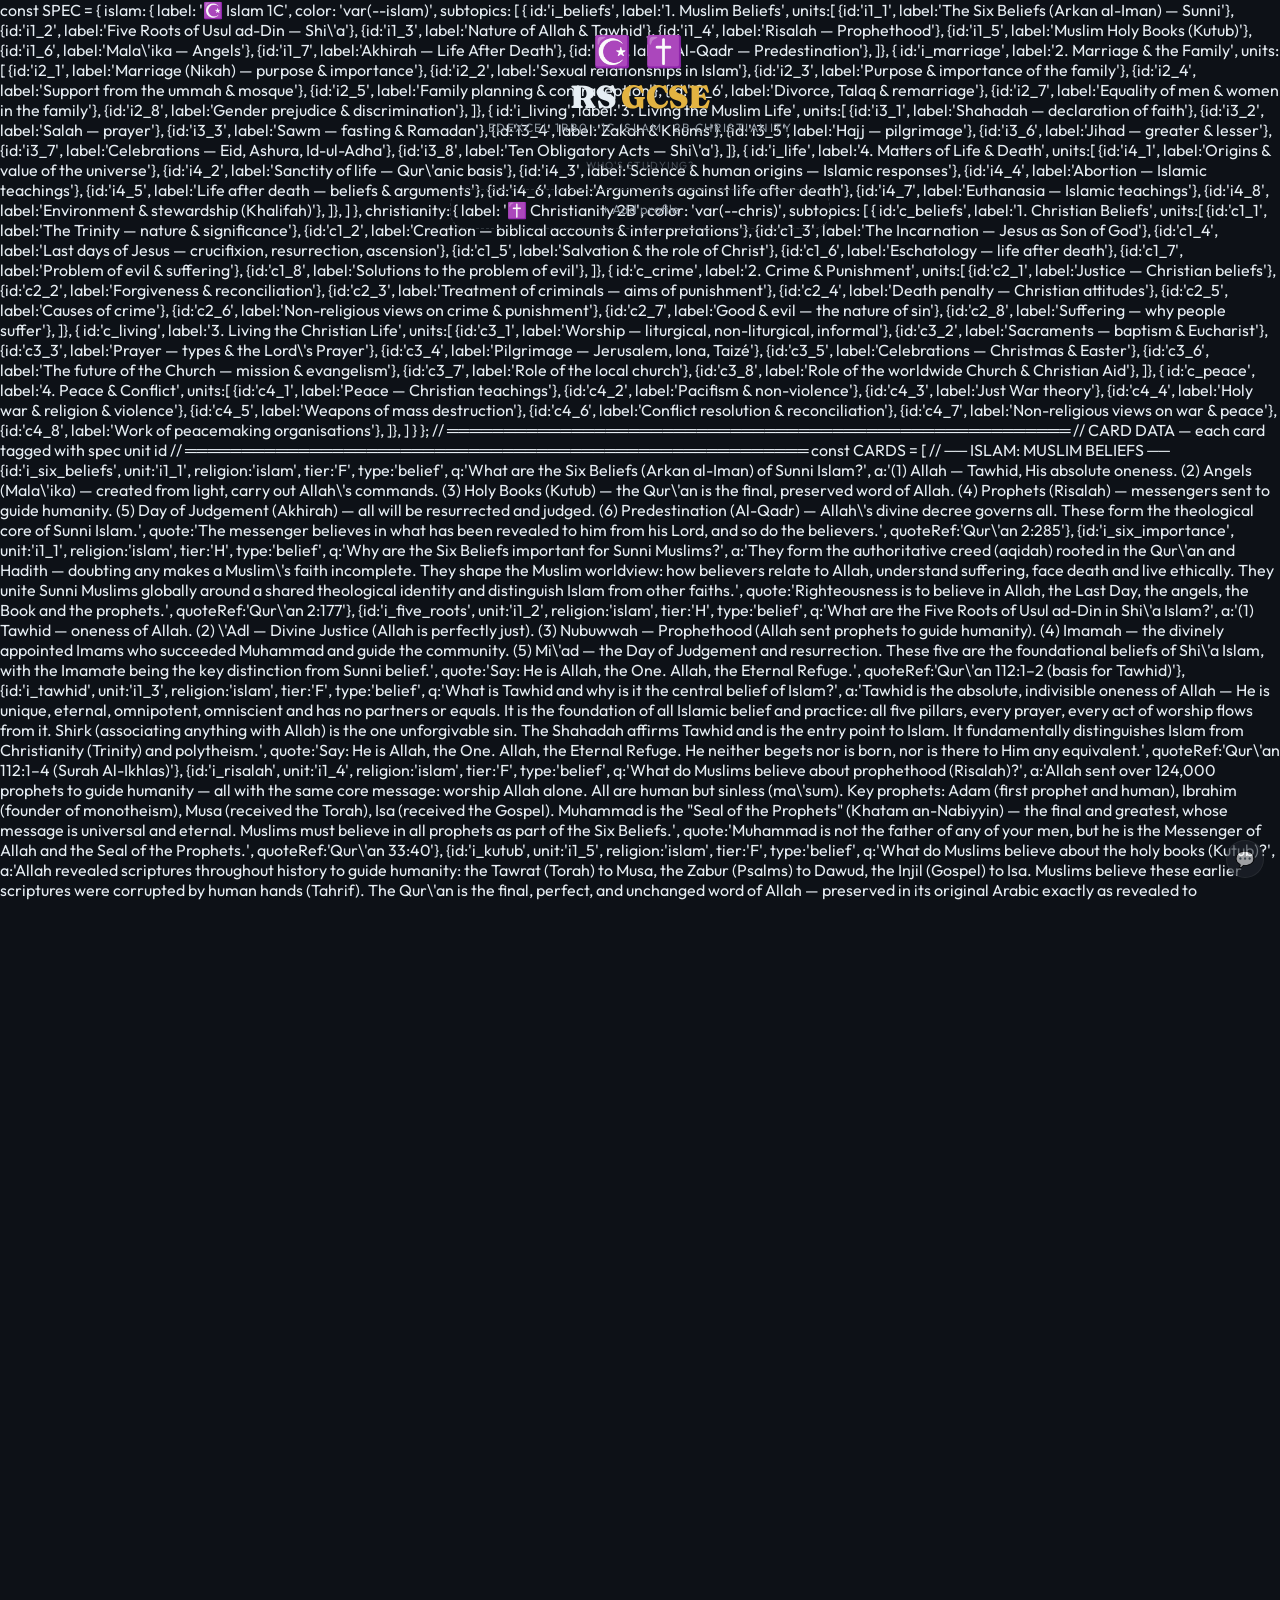
==== GCSE-RS.html @ 57a553bb "Add files via upload" ====
<!DOCTYPE html>
<html lang="en">
<head>
<meta charset="UTF-8">
<meta name="viewport" content="width=device-width, initial-scale=1.0, user-scalable=no">
<meta name="screen-orientation" content="portrait">
<meta name="apple-mobile-web-app-capable" content="yes">
<meta name="apple-mobile-web-app-status-bar-style" content="black-translucent">
<meta name="apple-mobile-web-app-title" content="RS GCSE">
<meta name="mobile-web-app-capable" content="yes">
<meta name="application-name" content="RS GCSE">
<meta name="theme-color" content="#0d1117">
<link rel="manifest" href="[data-uri]">
<link rel="apple-touch-icon" href="[data-uri]">
<link rel="icon" type="image/svg+xml" href="[data-uri]">
<title>RS GCSE Flashcards</title>
<link href="https://fonts.googleapis.com/css2?family=Fraunces:ital,wght@0,700;0,900;1,700&family=Outfit:wght@300;400;500;600&display=swap" rel="stylesheet">
<style>
:root{
  --bg:#0d1117;--surface:#161b22;--surface2:#21262d;--surface3:#30363d;
  --accent:#58a6ff;--gold:#e3b341;--green:#3fb950;--red:#f85149;--purple:#bc8cff;
  --islam:#4ecb71;--chris:#79b8ff;
  --text:#e6edf3;--text2:#8b949e;--text3:#484f58;
  --border:rgba(240,246,252,0.1);--r:16px;--rsm:10px;
}
*{box-sizing:border-box;margin:0;padding:0;-webkit-tap-highlight-color:transparent}
html,body{height:100%;background:var(--bg);color:var(--text);font-family:'Outfit',sans-serif;overflow:hidden;-webkit-font-smoothing:antialiased}
@media screen and (orientation:landscape) and (max-height:500px){
  body::before{content:'Please rotate your phone to portrait';position:fixed;inset:0;background:var(--bg);color:var(--text);display:flex;align-items:center;justify-content:center;font-size:1rem;font-family:'Outfit',sans-serif;z-index:99999;text-align:center;padding:20px;}
  body::before{display:flex;}
  .screen{display:none!important;}
}
/* Scrollbars — wider on desktop for mouse usability, thin on touch */
*::-webkit-scrollbar{width:6px;height:6px}
*::-webkit-scrollbar-track{background:transparent}
*::-webkit-scrollbar-thumb{background:var(--surface3);border-radius:6px}
*::-webkit-scrollbar-thumb:hover{background:var(--text2)}
@media (pointer:coarse){
  *::-webkit-scrollbar{width:3px;height:3px}
  *::-webkit-scrollbar-thumb{background:var(--surface3)}
}

.screen{position:fixed;inset:0;display:flex;flex-direction:column;overflow:hidden}
.screen.hidden{display:none}
.screen.entering{animation:screenIn .2s ease both}
@keyframes screenIn{from{opacity:0;transform:translateY(10px)}to{opacity:1;transform:none}}
.top-bar{padding:13px 18px 11px;display:flex;align-items:center;justify-content:space-between;border-bottom:1px solid var(--border);flex-shrink:0;background:var(--surface);position:relative;z-index:10;}
.back-btn{background:none;border:none;color:var(--text2);cursor:pointer;font-size:1.3rem;padding:10px 14px 10px 4px;line-height:1;position:relative;z-index:10;-webkit-tap-highlight-color:rgba(88,166,255,0.2);touch-action:manipulation;}
.bar-title{font-family:'Fraunces',serif;font-size:1rem;font-weight:700}

/* PROFILE */
#profileScreen{align-items:center;justify-content:flex-start;padding:32px 20px 32px;overflow-y:auto;touch-action:pan-y;-webkit-overflow-scrolling:touch;overscroll-behavior:contain;outline:none}
.logo{text-align:center;margin-bottom:24px;animation:fadeUp .5s ease both}
.logo .icons{font-size:1.9rem;display:block;letter-spacing:4px;margin-bottom:7px}
.logo h1{font-family:'Fraunces',serif;font-size:2rem;font-weight:900;letter-spacing:-.02em}
.logo h1 span{color:var(--gold)}
.logo p{color:var(--text2);font-size:.75rem;margin-top:4px;letter-spacing:.12em;text-transform:uppercase}
.p-label{font-size:.65rem;text-transform:uppercase;letter-spacing:.1em;color:var(--text3);margin-bottom:8px;width:100%;max-width:380px;text-align:center}
.profiles-grid{display:grid;grid-template-columns:repeat(2,1fr);gap:8px;width:100%;max-width:380px;margin-bottom:9px}
.profile-btn{background:var(--surface);border:1.5px solid var(--border);border-radius:var(--r);padding:14px 12px;cursor:pointer;transition:all .18s;display:flex;flex-direction:column;align-items:center;gap:6px;position:relative;animation:fadeUp .5s ease both}
.profile-btn:hover{border-color:var(--accent);background:var(--surface2);transform:translateY(-2px)}
.p-avatar{width:40px;height:40px;border-radius:50%;display:flex;align-items:center;justify-content:center;font-family:'Fraunces',serif;font-size:1.1rem;font-weight:700}
.p-name{font-size:.85rem;font-weight:600}
.p-stats{font-size:.65rem;color:var(--text2);text-align:center;line-height:1.3}
.p-del{position:absolute;top:6px;right:6px;background:none;border:none;color:var(--text3);cursor:pointer;font-size:.8rem;opacity:0;transition:opacity .15s}
.profile-btn:hover .p-del{opacity:1}
.add-btn{width:100%;max-width:380px;background:transparent;border:1.5px dashed var(--surface3);border-radius:var(--r);padding:11px;color:var(--text2);font-family:'Outfit',sans-serif;font-size:.82rem;cursor:pointer;transition:all .18s}
.add-btn:hover{border-color:var(--accent);color:var(--accent)}
.add-form{display:none;width:100%;max-width:380px;background:var(--surface);border-radius:var(--r);padding:15px;margin-top:7px;border:1.5px solid var(--border)}
.add-form.show{display:block;animation:fadeUp .3s ease both}
.add-form input{width:100%;background:var(--surface2);border:1.5px solid var(--border);border-radius:var(--rsm);padding:9px 12px;color:var(--text);font-family:'Outfit',sans-serif;font-size:.92rem;outline:none;margin-bottom:10px}
.add-form input:focus{border-color:var(--accent)}
.add-form input::placeholder{color:var(--text3)}
.c-label{font-size:.65rem;color:var(--text2);margin-bottom:6px;display:block}
.colors{display:flex;gap:6px;flex-wrap:wrap;margin-bottom:12px}
.cdot{width:24px;height:24px;border-radius:50%;cursor:pointer;border:2.5px solid transparent;transition:all .15s}
.cdot.sel{border-color:white;transform:scale(1.15)}
.fbtns{display:flex;gap:7px}
.btn{padding:9px 16px;border-radius:var(--rsm);font-family:'Outfit',sans-serif;font-size:.83rem;font-weight:600;cursor:pointer;border:none;transition:all .18s}
.btn-p{background:var(--accent);color:#000;flex:1}
.btn-g{background:transparent;color:var(--text2);border:1.5px solid var(--border)}
.btn-g:hover{border-color:var(--text2);color:var(--text)}

/* MENU */
#menuScreen{background:var(--bg)}
.menu-body{padding:13px;flex:1;min-height:0;overflow-y:auto;max-width:480px;margin:0 auto;width:100%;padding-bottom:24px;display:flex;flex-direction:column;gap:10px;touch-action:pan-y;-webkit-overflow-scrolling:touch;overscroll-behavior:contain;outline:none}
.stats-row{display:grid;grid-template-columns:repeat(3,1fr);gap:5px}
.stat-card{background:var(--surface);border-radius:var(--rsm);padding:8px 4px;text-align:center;border:1px solid var(--border)}
.sv{font-family:'Fraunces',serif;font-size:1.15rem;font-weight:700;line-height:1}
.sl{font-size:.54rem;color:var(--text2);text-transform:uppercase;letter-spacing:.06em;margin-top:2px}
.sec-label{font-size:.65rem;text-transform:uppercase;letter-spacing:.12em;color:var(--text3);padding-left:2px}

/* TOPIC FILTER PANEL */
.filter-panel{background:var(--surface);border-radius:var(--r);border:1px solid var(--border)}
.filter-toggle{display:flex;align-items:center;justify-content:space-between;padding:12px 15px;cursor:pointer;transition:background .15s;user-select:none}
.filter-toggle:hover{background:var(--surface2)}
.filter-toggle-left{display:flex;align-items:center;gap:9px;font-size:.88rem;font-weight:600;min-width:0;flex:1}
.filter-toggle-icon{font-size:1rem}
.filter-active-badge{font-size:.62rem;background:var(--accent);color:#000;border-radius:20px;padding:2px 7px;font-weight:700;flex-shrink:0;white-space:nowrap}
.filter-chev{color:var(--text3);font-size:.8rem;transition:transform .2s;flex-shrink:0;margin-left:8px}
.filter-chev.open{transform:rotate(90deg)}
.filter-body{max-height:0;overflow:hidden;transition:max-height .3s ease,padding .3s ease;padding:0 15px;border-top:1px solid var(--border)}
.filter-body.open{max-height:1200px;padding:0 15px 14px}
.filter-section{margin-top:13px;min-width:0}
.filter-sec-label{font-size:.62rem;text-transform:uppercase;letter-spacing:.1em;color:var(--text3);margin-bottom:8px;font-weight:600}
.chips{display:flex;gap:6px;flex-wrap:wrap;align-items:flex-start}
.chip{padding:5px 11px;border-radius:20px;font-size:.72rem;font-weight:500;cursor:pointer;border:1.5px solid var(--border);background:transparent;color:var(--text2);transition:all .15s;font-family:'Outfit',sans-serif;white-space:normal;line-height:1.35;text-align:left}
.chip:hover{border-color:var(--text2);color:var(--text)}
.chip.on{border-color:var(--gold);color:var(--gold);background:rgba(227,179,65,.1)}
.chip.on.islam{border-color:var(--islam);color:var(--islam);background:rgba(78,203,113,.1)}
.chip.on.chris{border-color:var(--chris);color:var(--chris);background:rgba(121,184,255,.1)}
.filter-clear{font-size:.7rem;color:var(--text3);cursor:pointer;text-decoration:underline;margin-top:12px;display:inline-block;padding:4px 0;touch-action:manipulation}
.filter-clear:hover{color:var(--text2)}

/* FEEDBACK */
.fb-tag{background:var(--surface2);border:1.5px solid var(--border);border-radius:20px;padding:5px 12px;font-size:.75rem;color:var(--text2);cursor:pointer;font-family:'Outfit',sans-serif;transition:all .15s}
.fb-tag.selected{border-color:var(--accent);color:var(--accent);background:rgba(88,166,255,.1)}

/* TUTOR CHAT */
.tutor-msg{max-width:88%;display:flex;flex-direction:column;gap:3px}
.tutor-msg.user{align-self:flex-end;align-items:flex-end}
.tutor-msg.ai{align-self:flex-start;align-items:flex-start}
.tutor-bubble{padding:10px 14px;border-radius:18px;font-size:.83rem;line-height:1.55;word-break:break-word}
.tutor-msg.user .tutor-bubble{background:var(--accent);color:#000;border-bottom-right-radius:5px}
.tutor-msg.ai .tutor-bubble{background:var(--surface2);color:var(--text);border-bottom-left-radius:5px;border:1px solid var(--border)}
.tutor-bubble strong{font-weight:700}
.tutor-bubble em{font-style:italic;color:var(--gold)}
.tutor-time{font-size:.6rem;color:var(--text3);padding:0 4px}
.tutor-typing{display:flex;gap:4px;align-items:center;padding:12px 14px}
.tutor-typing span{width:7px;height:7px;background:var(--text3);border-radius:50%;animation:tutorDot 1.2s infinite}
.tutor-typing span:nth-child(2){animation-delay:.2s}
.tutor-typing span:nth-child(3){animation-delay:.4s}
@keyframes tutorDot{0%,80%,100%{transform:scale(.8);opacity:.4}40%{transform:scale(1);opacity:1}}
.tutor-suggestion{background:var(--surface2);border:1px solid var(--border);border-radius:14px;padding:5px 11px;font-size:.72rem;color:var(--text2);cursor:pointer;white-space:nowrap;transition:all .15s;font-family:'Outfit',sans-serif;touch-action:manipulation}
.tutor-suggestion:hover{border-color:var(--accent);color:var(--accent)}

/* SEARCH */
.search-bar-wrap{padding:10px 15px 6px;flex-shrink:0;background:var(--bg)}
.search-input-row{display:flex;align-items:center;gap:9px;background:var(--surface);border:1.5px solid var(--border);border-radius:30px;padding:9px 15px;transition:border-color .2s}
.search-input-row:focus-within{border-color:var(--accent)}
.search-input-row .search-icon{color:var(--text3);font-size:1rem;flex-shrink:0}
.search-input-row input{background:none;border:none;outline:none;color:var(--text);font-family:'Outfit',sans-serif;font-size:.93rem;flex:1;min-width:0}
.search-input-row input::placeholder{color:var(--text3)}
.search-clear-btn{background:none;border:none;color:var(--text3);cursor:pointer;font-size:.95rem;padding:0 2px;line-height:1;display:none}
.search-results-body{flex:1;min-height:0;overflow-y:auto;padding:8px 15px 32px;touch-action:pan-y;-webkit-overflow-scrolling:touch;overscroll-behavior:contain;outline:none}
.search-result-card{background:var(--surface);border:1px solid var(--border);border-radius:var(--r);padding:13px 15px;margin-bottom:9px;cursor:pointer;transition:all .15s;position:relative}
.search-result-card:hover{border-color:var(--accent);background:var(--surface2)}
.search-result-card .src-q{font-size:.85rem;font-weight:600;line-height:1.4;margin-bottom:6px}
.search-result-card .src-a{font-size:.75rem;color:var(--text2);line-height:1.45;display:-webkit-box;-webkit-line-clamp:2;-webkit-box-orient:vertical;overflow:hidden}
.search-result-card .src-tags{display:flex;gap:5px;margin-top:8px;flex-wrap:wrap}
.src-tag{font-size:.6rem;font-weight:600;padding:2px 7px;border-radius:10px;background:var(--surface2);color:var(--text3);text-transform:uppercase;letter-spacing:.05em}
.src-tag.islam{background:rgba(78,203,113,.12);color:var(--islam)}
.src-tag.chris{background:rgba(121,184,255,.12);color:var(--chris)}
.search-empty{text-align:center;padding:48px 20px;color:var(--text3)}
.search-empty .se-icon{font-size:2rem;display:block;margin-bottom:10px}
.search-empty p{font-size:.85rem;line-height:1.5}
mark{background:rgba(227,179,65,.25);color:var(--gold);border-radius:3px;padding:0 2px}

/* MODE CARDS */
.mode-card{background:var(--surface);border-radius:var(--r);padding:13px 15px;cursor:pointer;border:1.5px solid transparent;transition:all .18s;display:flex;align-items:center;gap:12px}
.mode-card:hover{border-color:var(--accent);background:var(--surface2);transform:translateY(-1px)}
.m-icon{width:40px;height:40px;border-radius:10px;display:flex;align-items:center;justify-content:center;font-size:1.2rem;flex-shrink:0}
.m-info{flex:1}
.m-title{font-weight:600;font-size:.9rem}
.m-desc{font-size:.72rem;color:var(--text2);margin-top:2px;line-height:1.35}
.m-count{font-size:.68rem;font-weight:600;padding:3px 7px;border-radius:20px;background:var(--surface2);color:var(--text2);flex-shrink:0}

/* TOPICS SCREEN */
#topicsScreen{background:var(--bg)}
.topics-body{flex:1;min-height:0;overflow-y:auto;padding:13px 15px 32px;max-width:480px;margin:0 auto;width:100%;touch-action:pan-y;-webkit-overflow-scrolling:touch;overscroll-behavior:contain;outline:none}
.religion-block{margin-bottom:18px}
.rel-header{display:flex;align-items:center;gap:10px;margin-bottom:9px;padding:9px 13px;border-radius:var(--rsm);border:1px solid var(--border)}
.rel-title{font-family:'Fraunces',serif;font-size:.95rem;font-weight:700;flex:1}
.rel-pct{font-family:'Fraunces',serif;font-size:1.2rem;font-weight:700}
.subtopic-block{margin-bottom:13px}
.subtopic-header{font-size:.65rem;text-transform:uppercase;letter-spacing:.1em;font-weight:700;margin-bottom:6px;padding:0 2px;display:flex;justify-content:space-between;align-items:center}
.unit-row{display:flex;align-items:center;gap:9px;padding:8px 11px;background:var(--surface);border:1px solid var(--border);border-radius:var(--rsm);margin-bottom:4px;cursor:pointer;transition:all .15s}
.unit-row:hover{background:var(--surface2);border-color:var(--accent)}
.unit-row.no-cards{opacity:.5;cursor:default}
.unit-row.no-cards:hover{background:var(--surface);border-color:var(--border)}
.unit-bar-wrap{flex:1;min-width:0}
.unit-name{font-size:.77rem;color:var(--text);margin-bottom:3px;white-space:nowrap;overflow:hidden;text-overflow:ellipsis}
.unit-bar{height:4px;background:var(--surface3);border-radius:4px;overflow:hidden}
.unit-bar-fill{height:100%;border-radius:4px;transition:width .4s ease}
.unit-stats{font-size:.62rem;color:var(--text3);white-space:nowrap;flex-shrink:0;text-align:right}
.unit-badge{width:26px;height:26px;border-radius:50%;display:flex;align-items:center;justify-content:center;font-size:.62rem;font-weight:700;flex-shrink:0}
/* Confidence badge — tappable emoji on right of unit row */
.conf-badge{font-size:1.2rem;flex-shrink:0;cursor:pointer;padding:4px;border-radius:8px;transition:transform .15s;line-height:1;-webkit-tap-highlight-color:rgba(88,166,255,.2);touch-action:manipulation}
.conf-badge:hover{transform:scale(1.2)}
.conf-badge:active{transform:scale(.9)}
/* Focus nudge on menu */
.focus-nudge{background:rgba(248,81,73,.08);border:1px solid rgba(248,81,73,.25);border-radius:var(--rsm);padding:10px 14px;display:flex;align-items:center;gap:10px;cursor:pointer;transition:all .15s}
.focus-nudge:hover{background:rgba(248,81,73,.14)}
.focus-nudge-text{flex:1;font-size:.8rem;color:var(--text2);line-height:1.4}
.focus-nudge-text strong{color:var(--text);display:block;margin-bottom:2px}
.badge-done{background:rgba(63,185,80,.15);color:var(--green)}
.badge-mid{background:rgba(227,179,65,.15);color:var(--gold)}
.badge-low{background:rgba(248,81,73,.1);color:var(--red)}
.badge-none{background:var(--surface2);color:var(--text3)}

/* STUDY SCREEN — key fix: card is NOT fixed height, scrolls naturally */
#studyScreen{background:var(--bg)}
.study-top{padding:11px 16px 8px;display:flex;align-items:center;justify-content:space-between;flex-shrink:0;position:relative;z-index:10;background:var(--bg);}
.mode-badge{font-size:.65rem;text-transform:uppercase;letter-spacing:.1em;color:var(--text2);background:var(--surface);padding:3px 9px;border-radius:20px;border:1px solid var(--border)}
.q-info{font-size:.73rem;color:var(--text2)}
.prog-wrap{padding:0 16px 6px;flex-shrink:0;position:relative;z-index:10;background:var(--bg);}
.prog-bar{height:6px;background:var(--surface2);border-radius:6px;overflow:hidden;display:flex}
.pf{height:100%;background:var(--green);transition:width .4s ease}
.pfw{height:100%;background:var(--red);transition:width .4s ease}
.prog-text{font-size:.75rem;color:var(--text2);margin-top:4px;text-align:center}

/* Card area: scrollable, card grows to fit content */
.card-scroll-area{flex:1;min-height:0;overflow-y:auto;padding:12px 16px 0;-webkit-overflow-scrolling:touch;;touch-action:pan-y;overscroll-behavior:contain;outline:none}
.card-outer{max-width:440px;margin:0 auto;}
/* 
  Grid-stack flip: both faces occupy the same grid cell (row 1 / col 1).
  The wrapper grows to fit whichever face is taller.
  No JS height measurement needed — border always wraps the content.
*/
.card-flip-wrap{
  display:grid;
  cursor:pointer;
  /* perspective applied here so 3d still works */
  perspective:1000px;
}
.card-face{
  grid-area:1/1;
  backface-visibility:hidden;
  -webkit-backface-visibility:hidden;
  border-radius:var(--r);
  padding:18px 17px;
  border:1.5px solid var(--border);
  display:flex;
  flex-direction:column;
  gap:8px;
  transition:transform .5s cubic-bezier(.4,0,.2,1), visibility 0s .25s;
}
.card-front{
  background:var(--surface);
  transform:rotateY(0deg);
  visibility:visible;
  transition:transform .5s cubic-bezier(.4,0,.2,1), visibility 0s 0s;
}
.card-back{
  background:var(--surface2);
  transform:rotateY(-180deg);
  visibility:hidden;
  transition:transform .5s cubic-bezier(.4,0,.2,1), visibility 0s .5s;
}
/* Flipped state */
.card-flip-wrap.flipped .card-front{
  transform:rotateY(180deg);
  visibility:hidden;
  transition:transform .5s cubic-bezier(.4,0,.2,1), visibility 0s .5s;
}
.card-flip-wrap.flipped .card-back{
  transform:rotateY(0deg);
  visibility:visible;
  transition:transform .5s cubic-bezier(.4,0,.2,1), visibility 0s 0s;
}
.c-rel{font-size:.6rem;text-transform:uppercase;letter-spacing:.12em;font-weight:600;}
.c-meta{font-size:.65rem;color:var(--text3);}
.c-q{font-family:'Fraunces',serif;font-size:1.08rem;font-weight:700;line-height:1.38;}
.c-hint{font-size:.65rem;color:var(--text3);text-align:center;margin-top:4px;}
.c-ans-label{font-size:.58rem;text-transform:uppercase;letter-spacing:.1em;color:var(--text3);margin-bottom:2px;flex-shrink:0;}
.c-ans{font-size:.83rem;line-height:1.6;}
.c-ans p{margin:0;}
.c-ans ol,.c-ans ul{padding-left:1.3em;margin:4px 0 2px;}
.c-ans li{margin-bottom:6px;line-height:1.55;}
.c-ans li:last-child{margin-bottom:0;}
.c-ans strong{color:var(--text);font-weight:600;}
.c-ans-label{font-size:.58rem;text-transform:uppercase;letter-spacing:.1em;color:var(--text3);margin-bottom:6px;flex-shrink:0;}
.c-quote{margin-top:11px;padding:9px 12px;background:rgba(227,179,65,.07);border-left:3px solid var(--gold);border-radius:0 7px 7px 0;flex-shrink:0;}
.c-quote-t{font-size:.77rem;color:var(--gold);font-style:italic;line-height:1.5;}
.c-quote-r{font-size:.63rem;color:var(--text3);margin-top:3px;}

.ans-area{padding:9px 16px 16px;flex-shrink:0;max-width:440px;width:100%;margin:0 auto;position:relative;z-index:10;background:var(--bg);}
.ans-btns{display:grid;grid-template-columns:1fr 1fr;gap:8px;margin-top:8px;}
.ans-btn{padding:12px;border-radius:var(--rsm);font-family:'Outfit',sans-serif;font-size:.86rem;font-weight:600;cursor:pointer;border:1.5px solid;transition:all .15s;}
.ans-wrong{border-color:rgba(248,81,73,.4);background:rgba(248,81,73,.08);color:var(--red);}
.ans-right{border-color:rgba(63,185,80,.4);background:rgba(63,185,80,.08);color:var(--green);}
.reveal-btn{width:100%;padding:12px;border-radius:var(--rsm);font-family:'Outfit',sans-serif;font-size:.9rem;font-weight:600;cursor:pointer;border:1.5px solid var(--border);background:var(--surface);color:var(--text);transition:all .15s;}
.reveal-btn:hover{border-color:var(--accent);background:var(--surface2);}

/* RESULTS */
#resultsScreen{background:var(--bg);align-items:center;justify-content:center;padding:24px 20px;}
.res-inner{width:100%;max-width:400px;text-align:center;display:flex;flex-direction:column;align-items:center;gap:13px;}
.res-score{font-family:'Fraunces',serif;font-size:4.5rem;font-weight:900;line-height:1;}
.res-label{font-size:.8rem;color:var(--text2);}
.res-breakdown{display:grid;grid-template-columns:1fr 1fr;gap:8px;width:100%;}
.res-cell{background:var(--surface);border:1px solid var(--border);border-radius:var(--rsm);padding:12px;text-align:center;}
.res-val{font-family:'Fraunces',serif;font-size:1.4rem;font-weight:700;}
.res-lab{font-size:.63rem;color:var(--text2);text-transform:uppercase;letter-spacing:.06em;margin-top:2px;}
.res-actions{display:flex;flex-direction:column;gap:7px;width:100%;}
.res-btn{width:100%;padding:11px;border-radius:var(--rsm);font-family:'Outfit',sans-serif;font-size:.9rem;font-weight:600;cursor:pointer;transition:all .18s;border:none;}
.res-pri{background:var(--accent);color:#000;}
.res-gh{background:transparent;border:1.5px solid var(--border);color:var(--text2);}

/* PART D — fully scrollable, no height cap on detail */
#partdScreen{background:var(--bg);}
.partd-body{flex:1;min-height:0;overflow-y:auto;padding:13px 15px 32px;max-width:480px;margin:0 auto;width:100%;display:flex;flex-direction:column;gap:8px;touch-action:pan-y;-webkit-overflow-scrolling:touch;overscroll-behavior:contain;outline:none}
.pd-card{background:var(--surface);border:1px solid var(--border);border-radius:var(--r);flex-shrink:0;}
.pd-q{padding:13px 15px;cursor:pointer;display:flex;align-items:flex-start;gap:10px;transition:background .15s;}
.pd-q:hover{background:var(--surface2);}
.pd-q-text{flex:1;}
.pd-statement{font-family:'Fraunces',serif;font-size:.88rem;font-weight:700;line-height:1.38;margin-bottom:6px;}
.pd-meta{display:flex;gap:5px;flex-wrap:wrap;}
.pd-badge{font-size:.58rem;background:var(--surface2);border:1px solid var(--border);border-radius:20px;padding:2px 7px;color:var(--text3);}
.pd-chev{font-size:.78rem;color:var(--text3);flex-shrink:0;margin-top:3px;transition:transform .2s;}
.pd-chev.open{transform:rotate(90deg);}
.pd-detail{max-height:0;overflow:hidden;transition:max-height .35s ease,padding .35s ease;padding:0 15px;border-top:1px solid var(--border);}
.pd-detail.open{max-height:3000px;padding:0 15px 16px;}
.pd-section{margin-top:13px;}
.pd-sec-title{font-size:.6rem;text-transform:uppercase;letter-spacing:.1em;font-weight:700;margin-bottom:7px;}
.pd-sec-title.for{color:var(--green);}
.pd-sec-title.against{color:var(--red);}
.pd-sec-title.conclude{color:var(--gold);}
.pd-sec-title.justified{color:var(--purple);}
.pd-pt{padding:7px 11px;border-radius:7px;font-size:.79rem;color:var(--text2);line-height:1.55;margin-bottom:5px;border:1px solid;}
.pd-pt.for{background:rgba(63,185,80,.07);border-color:rgba(63,185,80,.2);}
.pd-pt.against{background:rgba(248,81,73,.07);border-color:rgba(248,81,73,.18);}
.pd-pt.conclude{background:rgba(227,179,65,.07);border-color:rgba(227,179,65,.2);}
.pd-pt.justified{background:rgba(188,140,255,.07);border-color:rgba(188,140,255,.2);font-style:italic;}
.pd-kq{font-size:.75rem;color:var(--gold);font-style:italic;margin-top:7px;padding:7px 11px;background:rgba(227,179,65,.06);border-radius:7px;}

/* EXAM TIPS SCREEN */
#tipsScreen{background:var(--bg);}
.tips-body{flex:1;min-height:0;overflow-y:auto;padding:13px 15px 32px;max-width:480px;margin:0 auto;width:100%;;touch-action:pan-y;-webkit-overflow-scrolling:touch;overscroll-behavior:contain;outline:none}
.tips-section{margin-bottom:18px;}
.tips-sec-title{font-family:'Fraunces',serif;font-size:.95rem;font-weight:700;margin-bottom:10px;color:var(--text);}
.tips-intro{font-size:.82rem;color:var(--text2);line-height:1.6;margin-bottom:12px;}
.syn-table{width:100%;border-collapse:collapse;border-radius:var(--rsm);overflow:hidden;}
.syn-table th{font-size:.65rem;text-transform:uppercase;letter-spacing:.08em;padding:8px 12px;font-weight:700;text-align:left;}
.syn-table th.agree-h{background:rgba(63,185,80,.15);color:var(--green);}
.syn-table th.disagree-h{background:rgba(248,81,73,.1);color:var(--red);}
.syn-table td{font-size:.8rem;padding:7px 12px;vertical-align:top;border-top:1px solid var(--border);color:var(--text2);line-height:1.5;}
.syn-table tr:nth-child(even) td{background:rgba(255,255,255,.02);}
.tips-box{background:var(--surface);border:1px solid var(--border);border-radius:var(--rsm);padding:13px 15px;margin-bottom:10px;}
.tips-box-title{font-size:.7rem;text-transform:uppercase;letter-spacing:.08em;font-weight:700;color:var(--accent);margin-bottom:8px;}
.tips-box p{font-size:.82rem;color:var(--text2);line-height:1.6;}
.tips-box .eg{font-style:italic;color:var(--text3);margin-top:6px;font-size:.78rem;}
.struct-row{display:flex;align-items:flex-start;gap:10px;margin-bottom:8px;}
.struct-num{width:22px;height:22px;border-radius:50%;background:var(--accent);color:#000;font-size:.7rem;font-weight:700;display:flex;align-items:center;justify-content:center;flex-shrink:0;margin-top:1px;}
.struct-text{font-size:.8rem;color:var(--text2);line-height:1.55;flex:1;}

/* TOAST */
.toast{position:fixed;bottom:28px;left:50%;transform:translateX(-50%) translateY(16px);background:var(--surface2);border:1px solid var(--border);color:var(--text);padding:8px 15px;border-radius:20px;font-size:.8rem;pointer-events:none;opacity:0;transition:all .3s;z-index:999;white-space:nowrap;}
.toast.show{opacity:1;transform:translateX(-50%) translateY(0);}

@keyframes fadeUp{from{opacity:0;transform:translateY(14px)}to{opacity:1;transform:translateY(0)}}
</style>
<meta property="og:title" content="RS GCSE Flashcards">
<meta property="og:description" content="GCSE Religious Studies revision — Islam 1C and Christianity 2B">
<meta property="og:type" content="website">
</head>
<body>

<!-- PROFILE -->
<div class="screen" id="profileScreen" tabindex="0">
  <div class="logo">
    <span class="icons">☪️ ✝️</span>
    <h1>RS <span>GCSE</span></h1>
    <p>Edexcel 1RB0 · 1C Islam · 2B Christianity</p>
  </div>
  <div class="p-label">Who's studying?</div>
  <div class="profiles-grid" id="profilesGrid"></div>
  <button class="add-btn" id="addProfileBtn">+ Add profile</button>
  <div class="add-form" id="addForm">
    <input type="text" id="newName" placeholder="Your name" maxlength="20">
    <span class="c-label">Pick a colour</span>
    <div class="colors" id="colorPicker"></div>
    <div class="fbtns">
      <button class="btn btn-g" id="cancelAdd">Cancel</button>
      <button class="btn btn-p" id="confirmAdd">Let's go →</button>
    </div>
  </div>
</div>

<!-- MENU -->
<div class="screen hidden" id="menuScreen">
  <div class="top-bar">
    <button class="back-btn" id="menuBack">←</button>
    <div style="display:flex;align-items:center;gap:8px">
      <div id="menuAvatar" class="p-avatar"></div>
      <span id="menuName" style="font-family:'Fraunces',serif;font-size:.95rem;font-weight:700"></span>
    </div>
    <div style="width:32px"></div>
  </div>
  <div class="menu-body" tabindex="0" id="menuBody">
    <div class="stats-row">
      <div class="stat-card"><div class="sv" id="sSeen">0</div><div class="sl">Seen</div></div>
      <div class="stat-card"><div class="sv" id="sCorrect" style="color:var(--green)">0</div><div class="sl">Correct</div></div>
      <div class="stat-card"><div class="sv" id="sHard" style="color:var(--red)">0</div><div class="sl">Hard</div></div>
    </div>

    <!-- TOPIC FILTER -->
    <div class="filter-panel" id="filterPanel">
      <div class="filter-toggle" id="filterToggle">
        <div class="filter-toggle-left">
          <span class="filter-toggle-icon">🔍</span>
          <span>Topic Filter</span>
          <span class="filter-active-badge" id="filterBadge" style="display:none">Active</span>
        </div>
        <span class="filter-chev" id="filterChev">›</span>
      </div>
      <div class="filter-body" id="filterBody">
        <div class="filter-section">
          <div class="filter-sec-label">Religion</div>
          <div class="chips" id="relChips"></div>
        </div>
        <div class="filter-section">
          <div class="filter-sec-label">Subtopic</div>
          <div class="chips" id="subChips"></div>
        </div>
        <div class="filter-section">
          <div class="filter-sec-label">Unit</div>
          <div class="chips" id="unitChips"></div>
        </div>
        <div class="filter-section">
          <div class="filter-sec-label">Confidence</div>
          <div class="chips" id="confChips"></div>
        </div>
        <span class="filter-clear" id="filterClear">Clear all filters</span>
      </div>
    </div>

    <div id="focusNudge" style="display:none"></div>

    <!-- INLINE SEARCH BAR -->
    <div id="menuSearchBox" style="background:var(--surface);border:1.5px solid var(--border);border-radius:var(--r);padding:11px 14px;transition:border-color .2s">
      <div style="display:flex;align-items:center;gap:9px">
        <span style="font-size:1rem;color:var(--text3);flex-shrink:0">🔍</span>
        <input id="menuSearchInput" type="search" placeholder="Search terms, quotes, keywords…" autocomplete="off" autocorrect="off" spellcheck="false"
          style="background:none;border:none;outline:none;color:var(--text);font-family:'Outfit',sans-serif;font-size:.88rem;flex:1;min-width:0">
        <button id="menuSearchClear" style="background:none;border:none;color:var(--text3);cursor:pointer;font-size:.9rem;padding:2px 0;line-height:1;display:none;flex-shrink:0">✕</button>
      </div>
      <!-- Inline results appear here -->
      <div id="menuSearchResults" style="display:none;margin-top:10px;border-top:1px solid var(--border);padding-top:10px;display:none;flex-direction:column;gap:7px;max-height:340px;overflow-y:auto"></div>
    </div>

    <div class="sec-label">Study Modes</div>
    <div class="mode-card" id="modeAll">
      <div class="m-icon" style="background:rgba(88,166,255,.12)">📖</div>
      <div class="m-info"><div class="m-title">All Cards</div><div class="m-desc">Part C-ready answers with key quotes. Mark right or hard.</div></div>
      <div class="m-count" id="cntAll">–</div>
    </div>
    <div class="mode-card" id="modeHard">
      <div class="m-icon" style="background:rgba(248,81,73,.12)">💪</div>
      <div class="m-info"><div class="m-title">Hard Cards</div><div class="m-desc">Only cards marked hard. Master weak spots.</div></div>
      <div class="m-count" id="cntHard">–</div>
    </div>
    <div class="mode-card" id="modeQuotes">
      <div class="m-icon" style="background:rgba(227,179,65,.12)">💬</div>
      <div class="m-info"><div class="m-title">SOWA Quotes</div><div class="m-desc">All quotes — &#11088; Core 12 SOWA cards appear first. Given the quote, recall what it proves and where it's from.</div></div>
      <div class="m-count" id="cntQuotes">–</div>
    </div>
    <div class="mode-card" id="modeTopics" style="border:1px solid var(--border)">
      <div class="m-icon" style="background:rgba(188,140,255,.12)">📊</div>
      <div class="m-info"><div class="m-title">Progress by Topic</div><div class="m-desc">Performance across all 8 units per subtopic. Tap any unit to drill it.</div></div>
      <div class="m-count" style="color:var(--purple)">32+32</div>
    </div>
    <div class="mode-card" id="modePartD" style="background:linear-gradient(135deg,rgba(227,179,65,.08),rgba(227,179,65,.03));border:1.5px solid rgba(227,179,65,.35)">
      <div class="m-icon" style="background:rgba(227,179,65,.15)">⚖️</div>
      <div class="m-info"><div class="m-title" style="color:var(--gold)">Part D Prep</div><div class="m-desc">Real past-paper evaluate statements with for/against scaffolds and justified conclusions.</div></div>
      <div style="font-size:.56rem;color:var(--gold);font-weight:700;text-transform:uppercase;flex-shrink:0">2018–<br>2024</div>
    </div>
    <div class="mode-card" id="modeTips" style="border:1px solid rgba(188,140,255,.3);background:rgba(188,140,255,.04)">
      <div class="m-icon" style="background:rgba(188,140,255,.12)">✍️</div>
      <div class="m-info"><div class="m-title" style="color:var(--purple)">Exam Technique</div><div class="m-desc">Agree/disagree vocabulary, essay structure tips and key phrase bank.</div></div>
    </div>
    <div class="mode-card" id="modeTutor" style="background:linear-gradient(135deg,rgba(88,166,255,.08),rgba(88,166,255,.03));border:1.5px solid rgba(88,166,255,.4)">
      <div class="m-icon" style="background:rgba(88,166,255,.15)">🤖</div>
      <div class="m-info"><div class="m-title" style="color:var(--accent)">AI Tutor</div><div class="m-desc">Ask anything about RS content, exam technique, or your weak areas. Powered by Claude.</div></div>
      <div style="font-size:.6rem;color:var(--accent);font-weight:700;text-transform:uppercase;flex-shrink:0;letter-spacing:.05em">AI</div>
    </div>
  </div>
</div>

<!-- TUTOR SCREEN -->
<div class="screen hidden" id="tutorScreen">
  <div class="top-bar">
    <button class="back-btn" id="tutorBack">←</button>
    <span class="bar-title">🤖 AI Tutor</span>
    <button id="tutorClearBtn" style="background:none;border:none;color:var(--text3);font-size:.72rem;font-family:'Outfit',sans-serif;cursor:pointer;padding:6px 4px;touch-action:manipulation">Clear</button>
  </div>
  <div id="tutorContext" style="display:none;flex-shrink:0;background:rgba(88,166,255,.07);border-bottom:1px solid rgba(88,166,255,.15);padding:9px 16px;font-size:.75rem;color:var(--accent)"></div>
  <div id="tutorMessages" style="flex:1;min-height:0;overflow-y:auto;padding:14px 15px;display:flex;flex-direction:column;gap:10px;touch-action:pan-y;-webkit-overflow-scrolling:touch;overscroll-behavior:contain"></div>
  <div style="flex-shrink:0;padding:10px 13px 16px;background:var(--surface);border-top:1px solid var(--border)">
    <div style="display:flex;gap:8px;align-items:flex-end">
      <textarea id="tutorInput" placeholder="Ask anything about RS…" rows="1"
        style="flex:1;background:var(--surface2);border:1.5px solid var(--border);border-radius:20px;padding:9px 15px;color:var(--text);font-family:'Outfit',sans-serif;font-size:.88rem;resize:none;outline:none;max-height:120px;overflow-y:auto;line-height:1.4;transition:border-color .2s"></textarea>
      <button id="tutorSendBtn" style="background:var(--accent);border:none;border-radius:50%;width:38px;height:38px;cursor:pointer;flex-shrink:0;display:flex;align-items:center;justify-content:center;font-size:1rem;transition:opacity .2s;touch-action:manipulation">➤</button>
    </div>
    <div id="tutorSuggestions" style="display:flex;gap:6px;flex-wrap:wrap;margin-top:8px"></div>
  </div>
</div>

<!-- SEARCH SCREEN -->
<div class="screen hidden" id="searchScreen">
  <div class="top-bar">
    <button class="back-btn" id="searchBack">←</button>
    <span class="bar-title">🔍 Search Terms</span>
    <div style="width:32px"></div>
  </div>
  <div class="search-bar-wrap">
    <div class="search-input-row">
      <span class="search-icon">🔍</span>
      <input type="search" id="searchInput" placeholder="Search terms, quotes, topics…" autocomplete="off" autocorrect="off" spellcheck="false">
      <button class="search-clear-btn" id="searchClearBtn">✕</button>
    </div>
  </div>
  <div class="search-results-body" id="searchResultsBody">
    <div class="search-empty">
      <span class="se-icon">📖</span>
      <p>Type to search across all flashcard terms, explanations, and quotes.</p>
    </div>
  </div>
</div>

<!-- TOPICS / PROGRESS SCREEN -->
<div class="screen hidden" id="topicsScreen">
  <div class="top-bar">
    <button class="back-btn" id="topicsBack">←</button>
    <span class="bar-title">📊 Progress by Topic</span>
    <div style="width:32px"></div>
  </div>
  <div class="topics-body" tabindex="0" id="topicsBody"></div>
</div>

<!-- STUDY -->
<div class="screen hidden" id="studyScreen">
  <div class="study-top">
    <button class="back-btn" id="studyBack">←</button>
    <div class="mode-badge" id="studyBadge">Flashcards</div>
    <div class="q-info" id="studyInfo"></div>
  </div>
  <div class="prog-wrap">
    <div class="prog-bar">
      <div class="pf" id="pf" style="width:0%"></div>
      <div class="pfw" id="pfw" style="width:0%"></div>
    </div>
    <div class="prog-text" id="progText"></div>
  </div>

  <!-- Scrollable area containing the card -->
  <div class="card-scroll-area" tabindex="0" id="cardScrollArea">
    <div class="card-outer">
      <div class="card-flip-wrap" id="cardFlipWrap">
        <div class="card-face card-front" id="cFront"></div>
        <div class="card-face card-back" id="cBack"></div>
      </div>
    </div>
  </div>

  <div class="ans-area">
    <button class="reveal-btn" id="revealBtn">Reveal Answer</button>
    <div class="ans-btns" id="ansBtns" style="display:none">
      <button class="ans-btn ans-wrong" id="btnWrong">✗ Hard</button>
      <button class="ans-btn ans-right" id="btnRight">✓ Got it</button>
    </div>
    <div id="askTutorWrap" style="display:none;justify-content:center;padding:6px 0 0">
      <button id="askTutorBtn" style="background:rgba(88,166,255,.1);border:1.5px solid rgba(88,166,255,.4);color:var(--accent);border-radius:20px;padding:7px 18px;font-family:'Outfit',sans-serif;font-size:.78rem;font-weight:600;cursor:pointer;touch-action:manipulation;transition:all .15s">🤖 Ask Tutor about this card</button>
    </div>
  </div>
</div>

<!-- RESULTS -->
<div class="screen hidden" id="resultsScreen">
  <div class="res-inner">
    <div style="font-size:1.8rem">🎉</div>
    <div class="res-score" id="resScore"></div>
    <div class="res-label" id="resLabel"></div>
    <div class="res-breakdown">
      <div class="res-cell"><div class="res-val" id="resC" style="color:var(--green)">0</div><div class="res-lab">Correct</div></div>
      <div class="res-cell"><div class="res-val" id="resW" style="color:var(--red)">0</div><div class="res-lab">Hard</div></div>
    </div>
    <div class="res-actions">
      <button class="res-btn res-pri" id="resAgain">Study again ↺</button>
      <button class="res-btn res-gh" id="resHard">Hard cards only 💪</button>
      <button class="res-btn res-gh" id="resMenu">Back to menu</button>
    </div>
  </div>
</div>

<!-- PART D -->
<div class="screen hidden" id="partdScreen">
  <div class="top-bar">
    <button class="back-btn" id="partdBack">←</button>
    <span class="bar-title">⚖️ Part D Prep</span>
    <div style="width:32px"></div>
  </div>
  <div class="partd-body" tabindex="0" id="partdBody"></div>
</div>

<!-- EXAM TIPS -->
<div class="screen hidden" id="tipsScreen">
  <div class="top-bar">
    <button class="back-btn" id="tipsBack">←</button>
    <span class="bar-title">✍️ Exam Technique</span>
    <div style="width:32px"></div>
  </div>
  <div class="tips-body" tabindex="0">

    <div class="tips-section">
      <div class="tips-sec-title">⏱ Time Management — Know Your Paper</div>

      <div class="tips-box" style="border-color:rgba(78,203,113,0.4);background:rgba(78,203,113,0.05);margin-bottom:10px">
        <div class="tips-box-title" style="color:var(--green)">The Golden Rule — works for BOTH papers</div>
        <p class="tips-box p" style="font-size:1rem;text-align:center"><strong style="color:var(--gold);font-size:1.3rem">1 minute per mark</strong></p>
        <p class="tips-box p" style="margin-top:6px">Islam: 102 marks = 105 min ✓ &nbsp;|&nbsp; Christianity: 102 marks = 105 min ✓<br>Both papers are identical in structure and timing. One rule works for both.</p>
      </div>

      <div class="tips-box" style="margin-bottom:10px">
        <div class="tips-box-title" style="color:var(--blue)">☪️ Islam Paper 1C — 1 hr 45 min · 102 marks · 4 questions</div>
        <table style="width:100%;font-size:.78rem;border-collapse:collapse;margin-top:6px">
          <tr style="border-bottom:1px solid var(--border)">
            <td style="padding:5px 8px;color:var(--gold);font-weight:600">Q1 &amp; Q3</td>
            <td style="padding:5px 8px">(a) 3 · (b) 4 · (c) 5 · <strong style="color:var(--red)">(d) 15 + 3 SPaG</strong></td>
            <td style="padding:5px 8px;color:var(--gold);white-space:nowrap"><strong>27 min each</strong></td>
          </tr>
          <tr>
            <td style="padding:5px 8px;color:var(--gold);font-weight:600">Q2 &amp; Q4</td>
            <td style="padding:5px 8px">(a) 3 · (b) 4 · (c) 5 · <strong style="color:var(--purple)">(d) 12 marks</strong></td>
            <td style="padding:5px 8px;color:var(--gold);white-space:nowrap"><strong>24 min each</strong></td>
          </tr>
        </table>
        <p class="eg" style="margin-top:8px">Q1 and Q3 carry SPaG marks — use specialist terms carefully. Q2 and Q4 do not, but still write well. Leaving any question blank loses marks that are easy to pick up.</p>
      </div>

      <div class="tips-box" style="margin-bottom:10px">
        <div class="tips-box-title" style="color:var(--blue)">✝️ Christianity Paper 2B — 1 hr 45 min · 102 marks · 4 questions</div>
        <table style="width:100%;font-size:.78rem;border-collapse:collapse;margin-top:6px">
          <tr style="border-bottom:1px solid var(--border)">
            <td style="padding:5px 8px;color:var(--gold);font-weight:600">Q1 &amp; Q3</td>
            <td style="padding:5px 8px">(a) 3 · (b) 4 · (c) 5 · <strong style="color:var(--red)">(d) 15 + 3 SPaG</strong></td>
            <td style="padding:5px 8px;color:var(--gold);white-space:nowrap"><strong>27 min each</strong></td>
          </tr>
          <tr>
            <td style="padding:5px 8px;color:var(--gold);font-weight:600">Q2 &amp; Q4</td>
            <td style="padding:5px 8px">(a) 3 · (b) 4 · (c) 5 · <strong style="color:var(--purple)">(d) 12 marks</strong></td>
            <td style="padding:5px 8px;color:var(--gold);white-space:nowrap"><strong>24 min each</strong></td>
          </tr>
        </table>
        <p class="eg" style="margin-top:8px">Same structure as Islam. Q1 and Q3 carry SPaG marks — use specialist terms carefully. The 1 minute per mark rule applies to both papers equally.</p>
      </div>

      <div class="tips-box" style="border-color:rgba(63,185,80,0.35)">
        <div class="tips-box-title" style="color:var(--green)">✓ Review Checklist — use remaining time after each question</div>
        <table style="width:100%;font-size:.78rem;border-collapse:collapse;margin-top:4px">
          <tr style="border-bottom:1px solid var(--border)">
            <td style="padding:6px 8px;width:20px;color:var(--green)">1</td>
            <td style="padding:6px 8px"><strong>Part D — SOWA:</strong> Is there a direct quote with reference in the body? If not, add one now.</td>
          </tr>
          <tr style="border-bottom:1px solid var(--border)">
            <td style="padding:6px 8px;color:var(--green)">2</td>
            <td style="padding:6px 8px"><strong>Part D — Conclusion:</strong> Does it say WHY one side is stronger, not just which side?</td>
          </tr>
          <tr style="border-bottom:1px solid var(--border)">
            <td style="padding:6px 8px;color:var(--green)">3</td>
            <td style="padding:6px 8px"><strong>Part D — Evaluation:</strong> Are evaluative phrases (convincing, weakened by, stronger because) in the body — not just the conclusion?</td>
          </tr>
          <tr style="border-bottom:1px solid var(--border)">
            <td style="padding:6px 8px;color:var(--green)">4</td>
            <td style="padding:6px 8px"><strong>Part C — SOWA:</strong> Is there a named source with reference? This is the 5th mark — easy to forget.</td>
          </tr>
          <tr>
            <td style="padding:6px 8px;color:var(--green)">5</td>
            <td style="padding:6px 8px"><strong>SPaG questions:</strong> Have I used 4-5 specialist terms correctly? (Tawhid, Al-Qadr, Tahrif, Akhirah, Risalah...)</td>
          </tr>
        </table>
      </div>
    </div>

    <div class="tips-section">
      <div class="tips-sec-title">Part D Paragraph Formula — P.E.E.E.</div>
      <div class="tips-box">
        <div class="tips-box-title">Use this structure for EACH paragraph</div>
        <div class="struct-row"><div class="struct-num">P</div><div class="struct-text"><strong>Point</strong> — state your argument clearly. "Some Muslims agree because..."</div></div>
        <div class="struct-row"><div class="struct-num">E</div><div class="struct-text"><strong>Evidence</strong> — use a quote here, in the body, not at the end. "This is supported by the Qur'an: '...' (ref)"</div></div>
        <div class="struct-row"><div class="struct-num">E</div><div class="struct-text"><strong>Explain</strong> — say what the quote means and why it supports your point.</div></div>
        <div class="struct-row"><div class="struct-num">E</div><div class="struct-text"><strong>Evaluate</strong> — judge the strength of this argument. "This is convincing because... / However, this is weakened by..."</div></div>
        <p class="eg">Example: "Some Muslims disagree with the statement because Allah has given humans free will and responsibility. This is supported by the Qur'an: 'Allah does not change the condition of a people until they change what is in themselves' (13:11). This shows that human action matters — if outcomes were fixed, this verse would be meaningless. This is a convincing argument because it directly undermines the claim that being a good Muslim is pointless."</p>
      </div>
    </div>

    <div class="tips-section">
      <div class="tips-sec-title">Replace "This Means That"</div>
      <div class="tips-box">
        <div class="tips-box-title">Vary your connectives — don't use the same phrase more than once</div>
        <table style="width:100%;font-size:.78rem;border-collapse:collapse">
          <tr style="border-bottom:1px solid var(--border)">
            <td style="padding:6px 8px;color:var(--red)">❌ "This means that..."</td>
            <td style="padding:6px 8px;color:var(--green)">✓ This suggests... / This implies...</td>
          </tr>
          <tr style="border-bottom:1px solid var(--border)">
            <td style="padding:6px 8px;color:var(--red)">❌ "This means that..." (evaluating)</td>
            <td style="padding:6px 8px;color:var(--green)">✓ This is convincing because... / This strengthens the argument that...</td>
          </tr>
          <tr style="border-bottom:1px solid var(--border)">
            <td style="padding:6px 8px;color:var(--red)">❌ "Therefore some people agree..."</td>
            <td style="padding:6px 8px;color:var(--green)">✓ On balance, this supports the view that... / As a result...</td>
          </tr>
          <tr style="border-bottom:1px solid var(--border)">
            <td style="padding:6px 8px;color:var(--red)">❌ "This can be strengthened as..."</td>
            <td style="padding:6px 8px;color:var(--green)">✓ Furthermore... / This is reinforced by... / Consequently...</td>
          </tr>
          <tr>
            <td style="padding:6px 8px;color:var(--red)">❌ "This shows that..." (repeated)</td>
            <td style="padding:6px 8px;color:var(--green)">✓ This demonstrates... / This highlights... / This reveals...</td>
          </tr>
        </table>
      </div>
    </div>

    <div class="tips-section">
      <div class="tips-sec-title">Agree / Disagree Vocabulary</div>
      <p class="tips-intro">In Part D, avoid repeating "I agree" or "I disagree." Use these instead to sound sophisticated and pick up language marks.</p>
      <table class="syn-table">
        <thead>
          <tr>
            <th class="agree-h">✓ To AGREE / support the statement</th>
            <th class="disagree-h">✗ To DISAGREE / challenge it</th>
          </tr>
        </thead>
        <tbody>
          <tr><td>This is a <strong>strong argument</strong> because...</td><td>However, this is a <strong>weakness</strong> because...</td></tr>
          <tr><td>This is <strong>convincing</strong> as it shows...</td><td>This <strong>fails to explain</strong> why...</td></tr>
          <tr><td>This is <strong>persuasive</strong> evidence that...</td><td>A <strong>key challenge</strong> to this view is...</td></tr>
          <tr><td>This is <strong>significant</strong> because...</td><td>This is <strong>inconsistent</strong> with...</td></tr>
          <tr><td>This view is <strong>supported</strong> by...</td><td>This is <strong>limited</strong> because it ignores...</td></tr>
          <tr><td>This is a <strong>powerful</strong> point since...</td><td>Many would find this <strong>unconvincing</strong> as...</td></tr>
          <tr><td>This <strong>demonstrates</strong> clearly that...</td><td>The <strong>main problem</strong> with this view is...</td></tr>
          <tr><td>This is <strong>particularly relevant</strong> today because...</td><td>This <strong>contradicts</strong> the teaching that...</td></tr>
        </tbody>
      </table>
    </div>

    <div class="tips-section">
      <div class="tips-sec-title">Justified Conclusion Formula</div>
      <div class="tips-box">
        <div class="tips-box-title">Structure to use every time</div>
        <div class="struct-row"><div class="struct-num">1</div><div class="struct-text"><strong>"In conclusion, looking at both sides of the argument..."</strong> — signal you are concluding.</div></div>
        <div class="struct-row"><div class="struct-num">2</div><div class="struct-text"><strong>"The strongest argument is [FOR / AGAINST] because..."</strong> — state your position clearly.</div></div>
        <div class="struct-row"><div class="struct-num">3</div><div class="struct-text"><strong>Give ONE reason why that side is stronger</strong> — link to a teaching or source of authority.</div></div>
        <div class="struct-row"><div class="struct-num">4</div><div class="struct-text"><strong>"However, [other side] is also important because..."</strong> — show you understand the nuance.</div></div>
        <div class="struct-row"><div class="struct-num">5</div><div class="struct-text"><strong>"Therefore, overall I [agree/disagree] with the statement."</strong> — land the conclusion firmly.</div></div>
        <p class="eg">Example: "In conclusion, looking at both sides, the strongest argument is against the statement, because the Prophet himself called Greater Jihad 'the greater struggle' — suggesting the inner battle is more central to Muslim life. However, the Qur'an's permission of defensive war is also important. Therefore, overall I disagree with the statement."</p>
      </div>
    </div>

    <div class="tips-section">
      <div class="tips-sec-title">Part C Answer Structure</div>
      <div class="tips-box">
        <div class="tips-box-title">5 marks = 2 developed points + 1 source of authority</div>
        <div class="struct-row"><div class="struct-num">1</div><div class="struct-text"><strong>Point:</strong> State the belief/practice clearly.</div></div>
        <div class="struct-row"><div class="struct-num">2</div><div class="struct-text"><strong>Develop:</strong> Explain WHY it matters or HOW it affects believers — add detail.</div></div>
        <div class="struct-row"><div class="struct-num">3</div><div class="struct-text"><strong>Source of Authority:</strong> Quote or reference the Qur'an / Bible / Hadith directly. <em>This is the 5th mark.</em></div></div>
        <div class="struct-row"><div class="struct-num">4</div><div class="struct-text"><strong>Second point + develop:</strong> New idea, not a repeat of the first.</div></div>
        <p class="eg">You do NOT need a source for the second point — just one in the whole answer.</p>
      </div>
    </div>

    <div class="tips-section">
      <div class="tips-sec-title">Useful Connecting Phrases</div>
      <div class="tips-box">
        <div class="tips-box-title">For introducing evidence</div>
        <p class="tips-box p" style="font-size:.8rem;color:var(--text2);line-height:1.8">
          "This is supported by..." &nbsp;·&nbsp; "As the Qur'an states..." &nbsp;·&nbsp; "According to..." &nbsp;·&nbsp;
          "This teaching is shown in..." &nbsp;·&nbsp; "This is demonstrated by the fact that..." &nbsp;·&nbsp;
          "From a [Muslim/Christian/non-religious] perspective..."
        </p>
      </div>
    </div>

  </div>
</div>

<div class="toast" id="toast"></div>

<!-- FEEDBACK BUTTON (floating, all screens) -->
<button id="feedbackBtn" title="Send feedback" style="position:fixed;bottom:22px;right:16px;z-index:900;background:var(--surface2);border:1.5px solid var(--border);border-radius:50%;width:38px;height:38px;font-size:1rem;cursor:pointer;display:flex;align-items:center;justify-content:center;opacity:0.6;transition:opacity .2s,border-color .2s;touch-action:manipulation" onmouseover="this.style.opacity=1;this.style.borderColor='var(--accent)'" onmouseout="this.style.opacity=0.6;this.style.borderColor='var(--border)'">💬</button>

<!-- FEEDBACK MODAL -->
<div id="feedbackModal" style="display:none;position:fixed;inset:0;z-index:9999;background:rgba(0,0,0,.7);align-items:center;justify-content:center;padding:20px">
  <div style="background:var(--surface);border:1px solid var(--border);border-radius:var(--r);width:100%;max-width:420px;padding:20px">
    <div style="display:flex;align-items:center;justify-content:space-between;margin-bottom:14px">
      <span style="font-family:'Fraunces',serif;font-weight:700;font-size:1rem">💬 Send Feedback</span>
      <button id="feedbackClose" style="background:none;border:none;color:var(--text3);font-size:1.2rem;cursor:pointer;padding:4px">✕</button>
    </div>
    <div style="display:flex;gap:7px;flex-wrap:wrap;margin-bottom:12px" id="feedbackTags">
      <button class="fb-tag" data-tag="bug">🐛 Bug</button>
      <button class="fb-tag" data-tag="content">📝 Content</button>
      <button class="fb-tag" data-tag="idea">💡 Idea</button>
      <button class="fb-tag" data-tag="great">⭐ Loving it</button>
    </div>
    <textarea id="feedbackText" placeholder="What's on your mind? (optional)" rows="3" style="width:100%;background:var(--surface2);border:1.5px solid var(--border);border-radius:var(--rsm);padding:10px 12px;color:var(--text);font-family:'Outfit',sans-serif;font-size:.85rem;resize:none;outline:none;transition:border-color .2s;line-height:1.4"></textarea>
    <div style="display:flex;gap:8px;margin-top:10px">
      <button id="feedbackSubmit" style="flex:1;background:var(--accent);border:none;border-radius:var(--rsm);padding:10px;color:#000;font-family:'Outfit',sans-serif;font-weight:700;font-size:.88rem;cursor:pointer;transition:opacity .2s">Send</button>
    </div>
    <div id="feedbackThanks" style="display:none;text-align:center;padding:10px 0 0;font-size:.82rem;color:var(--green)">✓ Thanks! Feedback saved.</div>
  </div>
</div>

<!-- ADMIN SCREEN -->
<div class="screen hidden" id="adminScreen">
  <div class="top-bar">
    <button class="back-btn" id="adminBack">←</button>
    <span class="bar-title">🔐 Feedback Admin</span>
    <button id="adminClearAll" style="background:none;border:none;color:var(--red);font-size:.72rem;font-family:'Outfit',sans-serif;cursor:pointer;padding:6px 4px">Clear all</button>
  </div>
  <div id="adminBody" style="flex:1;min-height:0;overflow-y:auto;padding:14px 15px 32px;touch-action:pan-y;-webkit-overflow-scrolling:touch;overscroll-behavior:contain"></div>
</div>
const SPEC = {
  islam: {
    label: '☪️ Islam 1C', color: 'var(--islam)',
    subtopics: [
      { id:'i_beliefs', label:'1. Muslim Beliefs', units:[
        {id:'i1_1', label:'The Six Beliefs (Arkan al-Iman) — Sunni'},
        {id:'i1_2', label:'Five Roots of Usul ad-Din — Shi\'a'},
        {id:'i1_3', label:'Nature of Allah & Tawhid'},
        {id:'i1_4', label:'Risalah — Prophethood'},
        {id:'i1_5', label:'Muslim Holy Books (Kutub)'},
        {id:'i1_6', label:'Mala\'ika — Angels'},
        {id:'i1_7', label:'Akhirah — Life After Death'},
        {id:'i1_8', label:'Al-Qadr — Predestination'},
      ]},
      { id:'i_marriage', label:'2. Marriage & the Family', units:[
        {id:'i2_1', label:'Marriage (Nikah) — purpose & importance'},
        {id:'i2_2', label:'Sexual relationships in Islam'},
        {id:'i2_3', label:'Purpose & importance of the family'},
        {id:'i2_4', label:'Support from the ummah & mosque'},
        {id:'i2_5', label:'Family planning & contraception'},
        {id:'i2_6', label:'Divorce, Talaq & remarriage'},
        {id:'i2_7', label:'Equality of men & women in the family'},
        {id:'i2_8', label:'Gender prejudice & discrimination'},
      ]},
      { id:'i_living', label:'3. Living the Muslim Life', units:[
        {id:'i3_1', label:'Shahadah — declaration of faith'},
        {id:'i3_2', label:'Salah — prayer'},
        {id:'i3_3', label:'Sawm — fasting & Ramadan'},
        {id:'i3_4', label:'Zakah & Khums'},
        {id:'i3_5', label:'Hajj — pilgrimage'},
        {id:'i3_6', label:'Jihad — greater & lesser'},
        {id:'i3_7', label:'Celebrations — Eid, Ashura, Id-ul-Adha'},
        {id:'i3_8', label:'Ten Obligatory Acts — Shi\'a'},
      ]},
      { id:'i_life', label:'4. Matters of Life & Death', units:[
        {id:'i4_1', label:'Origins & value of the universe'},
        {id:'i4_2', label:'Sanctity of life — Qur\'anic basis'},
        {id:'i4_3', label:'Science & human origins — Islamic responses'},
        {id:'i4_4', label:'Abortion — Islamic teachings'},
        {id:'i4_5', label:'Life after death — beliefs & arguments'},
        {id:'i4_6', label:'Arguments against life after death'},
        {id:'i4_7', label:'Euthanasia — Islamic teachings'},
        {id:'i4_8', label:'Environment & stewardship (Khalifah)'},
      ]},
    ]
  },
  christianity: {
    label: '✝️ Christianity 2B', color: 'var(--chris)',
    subtopics: [
      { id:'c_beliefs', label:'1. Christian Beliefs', units:[
        {id:'c1_1', label:'The Trinity — nature & significance'},
        {id:'c1_2', label:'Creation — biblical accounts & interpretations'},
        {id:'c1_3', label:'The Incarnation — Jesus as Son of God'},
        {id:'c1_4', label:'Last days of Jesus — crucifixion, resurrection, ascension'},
        {id:'c1_5', label:'Salvation & the role of Christ'},
        {id:'c1_6', label:'Eschatology — life after death'},
        {id:'c1_7', label:'Problem of evil & suffering'},
        {id:'c1_8', label:'Solutions to the problem of evil'},
      ]},
      { id:'c_crime', label:'2. Crime & Punishment', units:[
        {id:'c2_1', label:'Justice — Christian beliefs'},
        {id:'c2_2', label:'Forgiveness & reconciliation'},
        {id:'c2_3', label:'Treatment of criminals — aims of punishment'},
        {id:'c2_4', label:'Death penalty — Christian attitudes'},
        {id:'c2_5', label:'Causes of crime'},
        {id:'c2_6', label:'Non-religious views on crime & punishment'},
        {id:'c2_7', label:'Good & evil — the nature of sin'},
        {id:'c2_8', label:'Suffering — why people suffer'},
      ]},
      { id:'c_living', label:'3. Living the Christian Life', units:[
        {id:'c3_1', label:'Worship — liturgical, non-liturgical, informal'},
        {id:'c3_2', label:'Sacraments — baptism & Eucharist'},
        {id:'c3_3', label:'Prayer — types & the Lord\'s Prayer'},
        {id:'c3_4', label:'Pilgrimage — Jerusalem, Iona, Taizé'},
        {id:'c3_5', label:'Celebrations — Christmas & Easter'},
        {id:'c3_6', label:'The future of the Church — mission & evangelism'},
        {id:'c3_7', label:'Role of the local church'},
        {id:'c3_8', label:'Role of the worldwide Church & Christian Aid'},
      ]},
      { id:'c_peace', label:'4. Peace & Conflict', units:[
        {id:'c4_1', label:'Peace — Christian teachings'},
        {id:'c4_2', label:'Pacifism & non-violence'},
        {id:'c4_3', label:'Just War theory'},
        {id:'c4_4', label:'Holy war & religion & violence'},
        {id:'c4_5', label:'Weapons of mass destruction'},
        {id:'c4_6', label:'Conflict resolution & reconciliation'},
        {id:'c4_7', label:'Non-religious views on war & peace'},
        {id:'c4_8', label:'Work of peacemaking organisations'},
      ]},
    ]
  }
};

// ═══════════════════════════════════════════════════════
//  CARD DATA — each card tagged with spec unit id
// ═══════════════════════════════════════════════════════
const CARDS = [
  // ── ISLAM: MUSLIM BELIEFS ──
  {id:'i_six_beliefs', unit:'i1_1', religion:'islam', tier:'F', type:'belief',
   q:'What are the Six Beliefs (Arkan al-Iman) of Sunni Islam?',
   a:'(1) Allah — Tawhid, His absolute oneness. (2) Angels (Mala\'ika) — created from light, carry out Allah\'s commands. (3) Holy Books (Kutub) — the Qur\'an is the final, preserved word of Allah. (4) Prophets (Risalah) — messengers sent to guide humanity. (5) Day of Judgement (Akhirah) — all will be resurrected and judged. (6) Predestination (Al-Qadr) — Allah\'s divine decree governs all. These form the theological core of Sunni Islam.',
   quote:'The messenger believes in what has been revealed to him from his Lord, and so do the believers.',
   quoteRef:'Qur\'an 2:285'},

  {id:'i_six_importance', unit:'i1_1', religion:'islam', tier:'H', type:'belief',
   q:'Why are the Six Beliefs important for Sunni Muslims?',
   a:'They form the authoritative creed (aqidah) rooted in the Qur\'an and Hadith — doubting any makes a Muslim\'s faith incomplete. They shape the Muslim worldview: how believers relate to Allah, understand suffering, face death and live ethically. They unite Sunni Muslims globally around a shared theological identity and distinguish Islam from other faiths.',
   quote:'Righteousness is to believe in Allah, the Last Day, the angels, the Book and the prophets.',
   quoteRef:'Qur\'an 2:177'},

  {id:'i_five_roots', unit:'i1_2', religion:'islam', tier:'H', type:'belief',
   q:'What are the Five Roots of Usul ad-Din in Shi\'a Islam?',
   a:'(1) Tawhid — oneness of Allah. (2) \'Adl — Divine Justice (Allah is perfectly just). (3) Nubuwwah — Prophethood (Allah sent prophets to guide humanity). (4) Imamah — the divinely appointed Imams who succeeded Muhammad and guide the community. (5) Mi\'ad — the Day of Judgement and resurrection. These five are the foundational beliefs of Shi\'a Islam, with the Imamate being the key distinction from Sunni belief.',
   quote:'Say: He is Allah, the One. Allah, the Eternal Refuge.',
   quoteRef:'Qur\'an 112:1–2 (basis for Tawhid)'},

  {id:'i_tawhid', unit:'i1_3', religion:'islam', tier:'F', type:'belief',
   q:'What is Tawhid and why is it the central belief of Islam?',
   a:'Tawhid is the absolute, indivisible oneness of Allah — He is unique, eternal, omnipotent, omniscient and has no partners or equals. It is the foundation of all Islamic belief and practice: all five pillars, every prayer, every act of worship flows from it. Shirk (associating anything with Allah) is the one unforgivable sin. The Shahadah affirms Tawhid and is the entry point to Islam. It fundamentally distinguishes Islam from Christianity (Trinity) and polytheism.',
   quote:'Say: He is Allah, the One. Allah, the Eternal Refuge. He neither begets nor is born, nor is there to Him any equivalent.',
   quoteRef:'Qur\'an 112:1–4 (Surah Al-Ikhlas)'},

  {id:'i_risalah', unit:'i1_4', religion:'islam', tier:'F', type:'belief',
   q:'What do Muslims believe about prophethood (Risalah)?',
   a:'Allah sent over 124,000 prophets to guide humanity — all with the same core message: worship Allah alone. All are human but sinless (ma\'sum). Key prophets: Adam (first prophet and human), Ibrahim (founder of monotheism), Musa (received the Torah), Isa (received the Gospel). Muhammad is the "Seal of the Prophets" (Khatam an-Nabiyyin) — the final and greatest, whose message is universal and eternal. Muslims must believe in all prophets as part of the Six Beliefs.',
   quote:'Muhammad is not the father of any of your men, but he is the Messenger of Allah and the Seal of the Prophets.',
   quoteRef:'Qur\'an 33:40'},

  {id:'i_kutub', unit:'i1_5', religion:'islam', tier:'F', type:'belief',
   q:'What do Muslims believe about the holy books (Kutub)?',
   a:'Allah revealed scriptures throughout history to guide humanity: the Tawrat (Torah) to Musa, the Zabur (Psalms) to Dawud, the Injil (Gospel) to Isa. Muslims believe these earlier scriptures were corrupted by human hands (Tahrif). The Qur\'an is the final, perfect, and unchanged word of Allah — preserved in its original Arabic exactly as revealed to Muhammad by Jibril. Allah promises to guard it eternally. It supersedes all previous scriptures.',
   quote:'Indeed, it is We who sent down the Qur\'an and indeed, We will be its guardian.',
   quoteRef:'Qur\'an 15:9'},

  {id:'i_kutub_tahrif', unit:'i1_5', religion:'islam', tier:'H', type:'belief',
   q:'Why do Muslims believe the Qur\'an is the ONLY reliable holy book today? What is Tahrif?',
   a:'Tahrif means the corruption or distortion of earlier scriptures by human hands over time. Muslims believe the Tawrat (Torah) and Injil (Gospel) originally came from Allah but were changed — words altered, meanings distorted — so they can no longer be trusted as pure divine revelation. The Qur\'an alone was perfectly preserved in its original Arabic, exactly as revealed. However, Muslims still respect earlier scriptures as originally divine: "We sent down the Torah, in which was guidance and light" (5:44). The key distinction is: earlier books were from Allah but are now unreliable; the Qur\'an is from Allah and remains reliable.',
   quote:'Indeed, We sent down the Torah, in which was guidance and light.',
   quoteRef:'Qur\'an 5:44'},

  {id:'i_angels', unit:'i1_6', religion:'islam', tier:'F', type:'belief',
   q:'What do Muslims believe about angels (Mala\'ika)?',
   a:'Angels are spiritual beings created from light (nur). They are entirely obedient to Allah and cannot sin — unlike humans, they have no free will. Key angels: Jibril brought revelation to the prophets; Mika\'il controls rain and provision; Israfil will blow the trumpet on Judgement Day; Kiraman Katibin record every human deed. Belief in angels is the second of the Six Beliefs. The Qur\'an says angels constantly praise Allah and intercede for believers.',
   quote:'He sends down the angels with the inspiration of His command upon whom He wills of His servants.',
   quoteRef:'Qur\'an 16:2'},

  {id:'i_akhirah', unit:'i1_7', religion:'islam', tier:'F', type:'belief',
   q:'What do Muslims believe about Akhirah (life after death)?',
   a:'After death, the soul enters Barzakh (a state between death and resurrection). On Yawm al-Qiyamah (Day of Judgement) everyone is resurrected and deeds weighed on the Mizan (scales). Good deeds outweighing bad → Jannah (paradise); bad deeds outweighing good → Jahannam (hell). Allah is the perfectly just judge. Akhirah gives suffering meaning, motivates ethical living, and ensures injustice in this world is ultimately corrected. It is one of the Six Beliefs.',
   quote:'Every soul will taste death, and you will only be given your full compensation on the Day of Resurrection.',
   quoteRef:'Qur\'an 3:185'},

  {id:'i_qadr', unit:'i1_8', religion:'islam', tier:'F', type:'belief',
   q:'What do Muslims believe about predestination (Al-Qadr)?',
   a:'Al-Qadr means Allah has complete foreknowledge of all that was, is and will be. Everything happens according to His will and wisdom. Humans still have genuine free will and moral responsibility. Belief in Al-Qadr produces: sabr (patience in hardship — "this is Allah\'s will"); tawakkul (trust in Allah — work hard but leave outcomes to Him); gratitude in blessings. Nothing happens outside Allah\'s knowledge. It is the sixth and final of the Six Beliefs.',
   quote:'No disaster strikes except by permission of Allah. And whoever believes in Allah — He will guide his heart.',
   quoteRef:'Qur\'an 64:11'},

  {id:'i_qadr_freewill', unit:'i1_8', religion:'islam', tier:'H', type:'belief',
   q:'How do Muslims reconcile Al-Qadr (predestination) with human free will?',
   a:'Most Muslims hold that Al-Qadr means Allah has foreknowledge of all events — He knows what will happen, but does not compel it. Humans still have genuine free will and moral responsibility: they choose their actions, and Allah knows in advance what they will choose. This is why the Qur\'an commands action and effort — "Allah does not change the condition of a people until they change what is in themselves" (13:11). Sabr (patience) and tawakkul (trust) come from knowing Allah\'s plan is wise. Shi\'a Islam emphasises Adl (divine justice) — a just God would not hold people accountable for actions they were forced to do.',
   quote:'Allah does not change the condition of a people until they change what is in themselves.',
   quoteRef:'Qur\'an 13:11'},

  // ── ISLAM: MARRIAGE & FAMILY ──
  {id:'i_nikah', unit:'i2_1', religion:'islam', tier:'F', type:'practice',
   q:'What is the Islamic view of marriage (nikah)?',
   a:'Marriage is a religious duty — the Prophet said "Marriage is my tradition; whoever turns away from it is not of me." Nikah is a legal contract witnessed by two Muslims, with the groom paying a mahr (dowry) to the bride. It provides a lawful framework for sexual relations, family-building (foundation of society) and mutual companionship. It is a sign (aya) of Allah. Polygamy (up to four wives) is permitted under strict conditions of absolute equal treatment.',
   quote:'And of His signs is that He created for you from yourselves mates that you may find tranquillity in them.',
   quoteRef:'Qur\'an 30:21'},

  {id:'i_family_importance', unit:'i2_3', religion:'islam', tier:'F', type:'practice',
   q:'Why are families important in Islam?',
   a:'The family is the basic unit of Islamic society — children are raised with faith, values and identity within it. Parents have rights and children have duties, especially towards mothers ("Paradise lies at the feet of your mother"). The extended family (silat al-rahim) must be maintained; cutting family ties is a major sin. Families care for the elderly. The Prophet said the best of men are those best to their families. The Qur\'an commands kindness to parents immediately after commanding worship of Allah alone.',
   quote:'Your Lord has decreed that you worship none but Him, and that you be kind to parents.',
   quoteRef:'Qur\'an 17:23'},

  {id:'i_gender_equality', unit:'i2_7', religion:'islam', tier:'H', type:'belief',
   q:'What is the Islamic view of gender equality in the family?',
   a:'Islam affirms spiritual equality — men and women are equal before Allah and rewarded equally for righteousness (Qur\'an 33:35). Islam gave women rights unprecedented in 7th-century Arabia: to own property, keep their mahr, initiate divorce (khul\'). However, Qur\'an 4:34 gives men qawwama (authority/guardianship) over the family, and inheritance shares differ (men generally double). Traditional Muslims argue difference in role does not mean inferiority; reformists call for greater equality.',
   quote:'Men and women who are Muslim, believing, obedient... Allah has prepared for them forgiveness and a great reward.',
   quoteRef:'Qur\'an 33:35'},

  // ── ISLAM: LIVING THE MUSLIM LIFE ──
  {id:'i_shahadah', unit:'i3_1', religion:'islam', tier:'F', type:'practice',
   q:'What is the Shahadah and why is it important?',
   a:'The Shahadah — "There is no god but Allah, and Muhammad is His messenger" — is the first and most foundational of the Five Pillars. Sincerely reciting it makes a person a Muslim. It is whispered into newborns\' ears as their first words, and ideally spoken at death. It affirms Tawhid and Muhammad\'s prophethood in a single declaration. Every act of worship flows from it. It is the entry point into Islam and the most concise expression of Islamic belief.',
   quote:'I bear witness that there is no god but Allah, and I bear witness that Muhammad is the messenger of Allah.',
   quoteRef:'The Shahadah'},

  {id:'i_salah', unit:'i3_2', religion:'islam', tier:'F', type:'practice',
   q:'What is Salah and why is it important to Muslims?',
   a:'Salah is ritual prayer five times daily (Fajr, Dhuhr, Asr, Maghrib, Isha\'a). Muslims face the Ka\'aba, perform wudu (ritual washing) beforehand, and recite set Arabic prayers including Surah Al-Fatiha. It is the second pillar and most regular form of worship — maintaining constant connection with Allah. Congregational Friday prayer (Jumu\'ah) strengthens the ummah. It involves body, mind and soul. The Qur\'an says prayer was decreed "at specified times."',
   quote:'Indeed, prayer has been decreed upon the believers a decree of specified times.',
   quoteRef:'Qur\'an 4:103'},

  {id:'i_sawm', unit:'i3_3', religion:'islam', tier:'F', type:'practice',
   q:'What is Sawm and why is Ramadan significant?',
   a:'Sawm is fasting during Ramadan — abstaining from food, drink, smoking and sexual relations from dawn to sunset. It commemorates the first revelation of the Qur\'an to Muhammad. It develops taqwa (God-consciousness), self-discipline, empathy for the poor and closeness to Allah. The Night of Power (Laylat al-Qadr — "better than a thousand months", Qur\'an 97:3) falls in the last ten nights. Ramadan ends with Eid ul-Fitr — a celebration of gratitude and community.',
   quote:'O you who have believed, decreed upon you is fasting as it was decreed upon those before you, that you may become righteous.',
   quoteRef:'Qur\'an 2:183'},

  {id:'i_zakah', unit:'i3_4', religion:'islam', tier:'F', type:'practice',
   q:'What is Zakah and why do Muslims give it?',
   a:'Zakah is the obligatory giving of 2.5% of surplus wealth annually to eight categories of recipients (poor, debtors, travellers, etc.). It is the third pillar. "Zakah" means purification — giving purifies remaining wealth and the soul from greed. It reduces inequality, strengthens the ummah and acknowledges that all wealth belongs to Allah. Shi\'a Muslims additionally pay Khums (20% of profit). Together they make charity a structural religious obligation, not merely optional generosity.',
   quote:'Take from their wealth a charity by which you purify them and cause them increase.',
   quoteRef:'Qur\'an 9:103'},

  {id:'i_hajj', unit:'i3_5', religion:'islam', tier:'F', type:'practice',
   q:'What is Hajj and why is it important?',
   a:'Hajj is the annual pilgrimage to Mecca in Dhul-Hijjah — the fifth pillar, obligatory for Muslims who are physically and financially able. Key rituals: Tawaf (circling the Ka\'aba 7 times), standing at Arafat (spiritual climax), throwing pebbles at Jamarat (rejecting Shaytan), animal sacrifice (commemorating Ibrahim). All wear identical white ihram, removing signs of status. Hajj demonstrates the unity and equality of all Muslims before Allah, and connects believers to the origins of Islam.',
   quote:'And due to Allah from the people is a pilgrimage to the House — for whoever is able to find thereto a way.',
   quoteRef:'Qur\'an 3:97'},

  {id:'i_jihad', unit:'i3_6', religion:'islam', tier:'F', type:'practice',
   q:'What is Jihad and what are its two forms?',
   a:'Jihad means "struggle in the way of Allah." Greater Jihad (al-jihad al-akbar) is the internal daily struggle against the ego (nafs), temptation and sin — the Prophet called this the greater jihad on returning from battle. Lesser Jihad (al-jihad al-asghar) is physical defence of Islam when genuinely necessary, under strict conditions: just cause, last resort, proportionate force, protection of civilians. The Qur\'an permits defensive fighting but forbids aggression.',
   quote:'Fight in the way of Allah those who fight you but do not transgress. Indeed, Allah does not like transgressors.',
   quoteRef:'Qur\'an 2:190'},

  {id:'i_ashura', unit:'i3_7', religion:'islam', tier:'H', type:'practice',
   q:'Why is Ashura significant and what does it reveal about Sunni/Shi\'a differences?',
   a:'For Sunni Muslims, Ashura (10th Muharram) marks Musa\'s salvation from Pharaoh — fasting is recommended. For Shi\'a Muslims it is the most significant day of the year, commemorating the martyrdom of Husayn ibn Ali (Prophet\'s grandson) at Karbala (680 CE). Shi\'a Muslims mourn with processions, lamentation and retelling of Husayn\'s sacrifice — symbolising resistance to injustice. This single day powerfully illustrates the theological and historical divide between Sunni and Shi\'a Islam.',
   quote:'Musa fasted on the Day of Ashura in gratitude to Allah for saving him from Pharaoh.',
   quoteRef:'Hadith (Bukhari)'},

  {id:'i_ten_acts', unit:'i3_8', religion:'islam', tier:'H', type:'practice',
   q:'What are the Ten Obligatory Acts (Wajibat) of Shi\'a Islam?',
   a:'Beyond the Five Pillars: (1) Salah, (2) Sawm, (3) Hajj, (4) Zakah, (5) Khums, (6) Jihad, (7) Amr bil ma\'ruf (commanding good), (8) Nahy anil munkar (forbidding evil), (9) Tawalla (love of Prophet\'s family — Ahl al-Bayt), (10) Tabarra (dissociation from enemies of the Prophet\'s family). The addition of Khums, commanding good/forbidding evil, and the Ahl al-Bayt duties reflects Shi\'a theology\'s emphasis on the Imamate and social justice.',
   quote:'You are the best nation produced for mankind. You enjoin what is right and forbid what is wrong.',
   quoteRef:'Qur\'an 3:110'},

  // ── ISLAM: MATTERS OF LIFE & DEATH ──
  {id:'i_sanctity', unit:'i4_2', religion:'islam', tier:'F', type:'belief',
   q:'How does the Qur\'an show that human life is sacred?',
   a:'Allah breathed His spirit (ruh) into Adam, giving humans unique sacred status. The Qur\'an states that killing one innocent person is like killing all of humanity (5:32) — each life has infinite worth. Life is a trust (amanah) from Allah: only He has the right to give and take it. This makes murder, unlawful abortion, suicide and euthanasia forbidden in Islam. The duty to protect life (hifz al-nafs) is one of the five Maqasid al-Shari\'ah (objectives of Islamic law).',
   quote:'Whoever kills a soul... it is as if he had slain mankind entirely. And whoever saves one — it is as if he had saved mankind entirely.',
   quoteRef:'Qur\'an 5:32'},

  {id:'i_euthanasia', unit:'i4_7', religion:'islam', tier:'H', type:'belief',
   q:'What is the Islamic view of euthanasia?',
   a:'Islam firmly rejects euthanasia — active or passive — as it violates the sanctity of life and usurps Allah\'s exclusive authority over life and death ("He gives life and causes death", Qur\'an 57:2). The Prophet forbade wishing for death even in severe hardship. Islam teaches sabr (patience in suffering purifies the soul and increases reward). All major Muslim scholars and organisations condemn euthanasia. The appropriate response to terminal suffering is palliative care, pain management, prayer and tawakkul (trust in Allah).',
   quote:'Allah does not burden a soul beyond that it can bear.',
   quoteRef:'Qur\'an 2:286'},

  {id:'i_environment', unit:'i4_8', religion:'islam', tier:'F', type:'belief',
   q:'How do Muslims respond to environmental issues?',
   a:'Muslims believe humans are Allah\'s khalifahs (stewards/vicegerents) on earth — entrusted with caring for creation, not exploiting it. The Qur\'an explicitly forbids fasad (corruption/destruction) on earth. Environmental damage violates this trust. Muslim responses: reducing carbon footprint as a religious duty; supporting environmental charities (sadaqah); advocacy for sustainability. Some scholars have issued fatwas making environmental protection an Islamic obligation.',
   quote:'Do not spread corruption on the earth after it has been set in order.',
   quoteRef:'Qur\'an 7:56'},

  // ── CHRISTIANITY: BELIEFS ──
  {id:'c_trinity', unit:'c1_1', religion:'christianity', tier:'F', type:'belief',
   q:'What do Christians believe about the Trinity?',
   a:'Christians believe in one God who exists eternally as three distinct persons: God the Father (creator and ruler), God the Son (Jesus Christ — fully divine and fully human), and God the Holy Spirit (God\'s active presence in the world). The three persons share the same divine nature but are distinct — not three gods, not three modes of one God. The doctrine is formulated in the Nicene Creed (325 CE) and is drawn from Scripture as a whole, not one single verse.',
   quote:'Go and make disciples of all nations, baptising them in the name of the Father and of the Son and of the Holy Spirit.',
   quoteRef:'Matthew 28:19'},

  {id:'c_creation', unit:'c1_2', religion:'christianity', tier:'F', type:'belief',
   q:'How do Christians understand the biblical accounts of creation?',
   a:'Literalists (Creationists) read Genesis 1–2 as historical fact — six 24-hour days. Liberal Christians interpret Genesis as myth or poetry conveying theological truths (God is creator, creation is good, humans have dignity) without making scientific claims. Many Christians accept evolutionary biology while believing God is the ultimate creator (theistic evolution). The key theological truths: God created intentionally; creation is inherently good ("very good" — Gen 1:31); humans bear the image of God (imago Dei).',
   quote:'In the beginning God created the heavens and the earth.',
   quoteRef:'Genesis 1:1'},

  {id:'c_incarnation', unit:'c1_3', religion:'christianity', tier:'F', type:'belief',
   q:'What do Christians believe about the Incarnation?',
   a:'The Incarnation is the belief that the second person of the Trinity — the eternal Word (Logos) — became fully human in the person of Jesus Christ while remaining fully divine. John 1:1 establishes Jesus\' pre-existence and divinity; John 1:14 declares "the Word became flesh." Jesus was born of the Virgin Mary, lived a sinless life, and reveals what God is like in human terms. The Incarnation is the theological foundation for all other Christian beliefs about Jesus.',
   quote:'In the beginning was the Word, and the Word was with God, and the Word was God... The Word became flesh and made his dwelling among us.',
   quoteRef:'John 1:1, 14'},

  {id:'c_resurrection', unit:'c1_4', religion:'christianity', tier:'H', type:'belief',
   q:'What are the last days of Jesus and why does the resurrection matter?',
   a:'Holy Week: Palm Sunday (triumphal entry), Last Supper (Maundy Thursday), crucifixion (Good Friday — the atonement, Jesus dying for human sin), resurrection (Easter Sunday), ascension. Paul declares the resurrection non-negotiable: "if Christ has not been raised, your faith is futile" (1 Cor 15:17). Without it, Jesus is a failed martyr. With it, he is confirmed as Son of God who conquered death and guarantees eternal life for believers. It is the pivot of Christian faith.',
   quote:'If Christ has not been raised, your faith is futile; you are still in your sins.',
   quoteRef:'1 Corinthians 15:17'},

  {id:'c_salvation', unit:'c1_5', religion:'christianity', tier:'H', type:'belief',
   q:'What do Christians believe about salvation and the role of Christ?',
   a:'Salvation is rescue from sin and its consequences (separation from God, death). Christians believe humanity is sinful and cannot save itself — God\'s grace is required. Christ\'s death is the atoning sacrifice that bridges the gap between sinful humanity and a holy God. Protestants emphasise salvation by faith alone (sola fide — justified by grace through faith, not works, Ephesians 2:8–9). Catholics emphasise faith combined with sacraments and good works. All traditions agree Christ is the only means of salvation.',
   quote:'For God so loved the world that he gave his one and only Son, that whoever believes in him shall not perish but have eternal life.',
   quoteRef:'John 3:16'},

  {id:'c_eschatology', unit:'c1_6', religion:'christianity', tier:'F', type:'belief',
   q:'What do Christians believe about life after death (eschatology)?',
   a:'After death, Christians believe souls are judged. Those with faith in Christ enter heaven (eternal life with God — John 3:16); those who reject God face hell (eternal separation). Catholics believe in purgatory — purification before heaven. Many believe in a physical resurrection of the body at Christ\'s Second Coming, followed by the Last Judgement. The Book of Revelation describes end-time events symbolically. All traditions agree death is not the end and that Christ\'s resurrection guarantees believers\' resurrection.',
   quote:'For God so loved the world that he gave his one and only Son, that whoever believes in him shall not perish but have eternal life.',
   quoteRef:'John 3:16'},

  {id:'c_problem_evil', unit:'c1_7', religion:'christianity', tier:'H', type:'belief',
   q:'What is the problem of evil and how does it challenge Christian faith?',
   a:'The problem of evil: if God is omnipotent (all-powerful), omniscient (all-knowing) and benevolent (all-good), why does evil and suffering exist? Logically, He should prevent it. Natural evil (earthquakes, disease) and moral evil (war, murder) both challenge belief in a loving God. It may cause believers to doubt God\'s nature, His existence, or both. Non-religious thinkers argue evil is evidence that no such God exists. Christians must grapple with this if their faith is to be intellectually credible.',
   quote:'The Lord is compassionate and gracious, slow to anger, abounding in love.',
   quoteRef:'Psalm 103:8'},

  {id:'c_solutions_evil', unit:'c1_8', religion:'christianity', tier:'H', type:'belief',
   q:'What solutions do Christians offer to the problem of evil?',
   a:'Free Will Defence (Augustine): God gave humans genuine free will — necessary for real love and moral growth. Evil results from its misuse, not God\'s design. Soul-Making theodicy (Irenaeus/Hick): the world is designed for "soul-making" — humans develop into God\'s likeness through challenge and suffering; it has divine purpose. Practical responses: prayer, charity, medical care. Biblical: "in all things God works for the good of those who love him" (Romans 8:28). Suffering may have purpose beyond our understanding.',
   quote:'And we know that in all things God works for the good of those who love him.',
   quoteRef:'Romans 8:28'},

  // ── CHRISTIANITY: CRIME & PUNISHMENT ──
  {id:'c_justice', unit:'c2_1', religion:'christianity', tier:'F', type:'belief',
   q:'What do Christians believe about justice?',
   a:'Justice means giving people what they deserve and treating all fairly. Christians believe God is perfectly just. Old Testament: retributive justice (proportionate punishment — an eye for an eye). Jesus shifted emphasis to restorative justice — forgiveness, reconciliation and rehabilitation above punishment. Paul says governing authorities are God\'s servants for justice (Romans 13:4). Churches campaign for prison reform, rehabilitation and alternatives to harsh punishment. Justice must be tempered by mercy.',
   quote:'Do not seek revenge or bear a grudge... love your neighbour as yourself.',
   quoteRef:'Leviticus 19:18'},

  {id:'c_forgiveness', unit:'c2_2', religion:'christianity', tier:'F', type:'belief',
   q:'What do Christians believe about forgiveness?',
   a:'Forgiveness is central to Christianity — God\'s forgiveness of humanity through Christ\'s death is the foundation of Christian faith. Jesus commanded unlimited forgiveness: "seventy-seven times" (Matthew 18:22). The Lord\'s Prayer links divine and human forgiveness: "forgive us our sins as we forgive those who sin against us." The parable of the Prodigal Son shows God\'s extravagant forgiveness. Christians are called to forgive even enemies — Martin Luther King modelled this in the civil rights movement.',
   quote:'For if you forgive other people when they sin against you, your heavenly Father will also forgive you.',
   quoteRef:'Matthew 6:14'},

  {id:'c_punishment', unit:'c2_3', religion:'christianity', tier:'H', type:'belief',
   q:'What are the Christian aims of punishment?',
   a:'Christians recognise four aims: (1) Retribution — proportionate punishment for wrongdoing, ensuring accountability. (2) Deterrence — preventing future crime by making consequences known. (3) Reformation — changing the offender\'s behaviour through education and rehabilitation (most emphasised by modern Christians). (4) Protection — keeping dangerous people from harming others. Christian teaching prioritises reformation and restoration — punishment without the aim of redemption is seen as unchristian.',
   quote:'Do not take revenge, my dear friends, but leave room for God\'s wrath.',
   quoteRef:'Romans 12:19'},

  {id:'c_death_penalty', unit:'c2_4', religion:'christianity', tier:'H', type:'belief',
   q:'What are the different Christian attitudes to the death penalty?',
   a:'In favour: Genesis 9:6 — "whoever sheds human blood, by humans shall their blood be shed." Old Testament prescribed death for serious offences. Some conservatives see it as just retribution honouring the sanctity of life. Against: Catholic teaching (Pope Francis, 2018) declared it "inadmissible." It violates sanctity of life, denies possibility of redemption, is irreversible if wrongly applied. Jesus himself was executed unjustly — seen as a condemnation of state violence. Most mainstream Christians now oppose it.',
   quote:'Whoever sheds human blood, by humans shall their blood be shed; for in the image of God has God made mankind.',
   quoteRef:'Genesis 9:6'},

  {id:'c_suffering', unit:'c2_8', religion:'christianity', tier:'F', type:'belief',
   q:'What do Christians believe about why people suffer?',
   a:'Multiple Christian explanations: (1) Free will — suffering results from human misuse of freedom (war, crime, abuse). (2) Sin — some suffering is natural consequence of living in a fallen world. (3) Testing — God may use suffering to strengthen faith (Job, Abraham). (4) Soul-making — suffering develops virtue, empathy and spiritual growth. (5) Mystery — some suffering is beyond human understanding but God can bring good from it (Romans 8:28). Jesus himself suffered — Christians find comfort that God is not distant from suffering.',
   quote:'And we know that in all things God works for the good of those who love him.',
   quoteRef:'Romans 8:28'},

  // ── CHRISTIANITY: LIVING THE CHRISTIAN LIFE ──
  {id:'c_worship', unit:'c3_1', religion:'christianity', tier:'F', type:'practice',
   q:'What are the different forms of Christian worship?',
   a:'Liturgical: follows a structured, set order using fixed prayers and responses. Used by Catholics, Anglicans and Orthodox — connects worshippers to centuries of tradition. Non-liturgical: no fixed order. Used by Methodists, Baptists — more flexible, scripture-centred. Informal/Charismatic: spontaneous, including speaking in tongues, free prayer, personal testimony. Used by Pentecostal churches. All three aim to encounter God but reflect different theologies of how He is best approached. "God is spirit and must be worshipped in spirit and truth" (John 4:24).',
   quote:'God is spirit, and his worshippers must worship in the Spirit and in truth.',
   quoteRef:'John 4:24'},

  {id:'c_sacraments', unit:'c3_2', religion:'christianity', tier:'H', type:'practice',
   q:'What are the sacraments and why do Protestants only recognise two?',
   a:'Sacraments are outward physical signs of inward grace — rituals through which God acts. Catholics recognise seven. Protestants argue only Baptism and the Eucharist were explicitly commanded by Jesus in the New Testament — the other five (Confirmation, Reconciliation, Anointing, Holy Orders, Marriage) lack direct biblical command from Jesus. The Reformation principle of Sola Scriptura means practices should not exceed what Scripture directly teaches. Baptism: "make disciples, baptising them" (Matt 28:19). Eucharist: "do this in remembrance of me" (Luke 22:19).',
   quote:'This is my body given for you; do this in remembrance of me.',
   quoteRef:'Luke 22:19'},

  {id:'c_prayer', unit:'c3_3', religion:'christianity', tier:'F', type:'practice',
   q:'Why is prayer important for Christians and what types exist?',
   a:'Prayer is direct communication with God — the foundation of Christian relationship with Him. Types: set prayers (e.g. the Lord\'s Prayer — a model Jesus gave his disciples, Matthew 6:9–13); informal spontaneous prayer; intercessory prayer (praying for others); contemplative prayer (silent listening). Prayer expresses ACTS: Adoration, Confession, Thanksgiving, Supplication. Jesus modelled and commanded prayer. Communal prayer builds the church; private prayer deepens personal relationship with God.',
   quote:'This, then, is how you should pray: Our Father in heaven, hallowed be your name...',
   quoteRef:'Matthew 6:9'},

  {id:'c_pilgrimage', unit:'c3_4', religion:'christianity', tier:'F', type:'practice',
   q:'What is Christian pilgrimage and why do Christians go?',
   a:'Pilgrimage is a journey to a sacred place for spiritual reasons. Key sites: Jerusalem (where Jesus lived, died and rose — most significant); Rome (Peter and Paul martyred; seat of the Pope); Lourdes (apparitions of Mary, associated with healing); Iona (Celtic Christian community, Scotland); Taizé (ecumenical youth community, France). Pilgrimage deepens faith, provides time for prayer and reflection, connects pilgrims to Christian history, and may be an act of penance. Some Protestants question its necessity since God is omnipresent.',
   quote:'Blessed are those whose strength is in you, whose hearts are set on pilgrimage.',
   quoteRef:'Psalm 84:5'},

  {id:'c_celebrations', unit:'c3_5', religion:'christianity', tier:'F', type:'practice',
   q:'What are the main Christian celebrations and why are they important?',
   a:'Christmas (25 December): celebrates the incarnation — God becoming human. Traditions: church services, nativity scenes, gift-giving. Easter: the most important celebration. Holy Week: Palm Sunday → Maundy Thursday (Last Supper) → Good Friday (crucifixion) → Easter Sunday (resurrection). Lent (40 days of fasting/reflection) prepares for Easter. Advent (4 weeks) prepares for Christmas. Pentecost: celebrates the Holy Spirit coming to the disciples. These celebrations structure the Christian year around the key events of Jesus\' life.',
   quote:'The virgin will conceive and give birth to a son, and they will call him Immanuel — which means "God with us."',
   quoteRef:'Matthew 1:23'},

  {id:'c_mission', unit:'c3_6', religion:'christianity', tier:'H', type:'practice',
   q:'Why is mission and evangelism important for Christians?',
   a:'The Great Commission (Matthew 28:19–20): Jesus explicitly commanded his disciples to "go and make disciples of all nations." This gives evangelism direct biblical authority. Early Christians spread the faith through preaching and living. Modern mission: local evangelism, overseas missionary work, Christian Aid (tackling poverty as part of mission). Divergent views: some emphasise verbal proclamation; others prioritise social action as proclamation. The Lausanne Covenant (1974) affirmed both verbal and social dimensions.',
   quote:'Go and make disciples of all nations, baptising them in the name of the Father and of the Son and of the Holy Spirit.',
   quoteRef:'Matthew 28:19'},

  // ── CHRISTIANITY: PEACE & CONFLICT ──
  {id:'c_peace', unit:'c4_1', religion:'christianity', tier:'F', type:'belief',
   q:'What do Christians believe about peace?',
   a:'Christians believe peace (shalom — wholeness, justice, wellbeing) is God\'s ultimate will for creation. Jesus is the "Prince of Peace" (Isaiah 9:6). The Beatitudes bless peacemakers (Matthew 5:9). The Holy Spirit produces peace as a fruit in believers (Galatians 5:22). Christians are called to be active peacemakers — at individual, community and global level. "If it is possible, as far as it depends on you, live at peace with everyone" (Romans 12:18). Some are absolute pacifists; others accept Just War in defence.',
   quote:'Blessed are the peacemakers, for they will be called children of God.',
   quoteRef:'Matthew 5:9'},

  {id:'c_pacifism', unit:'c4_2', religion:'christianity', tier:'H', type:'belief',
   q:'What is Christian pacifism?',
   a:'Pacifists believe all violence is wrong — including war. Grounded in Jesus\' teaching: "love your enemies" (Matthew 5:44), "turn the other cheek" (Matthew 5:39), "put your sword away" (John 18:11). Quakers (Society of Friends) are the most prominent pacifist denomination — they refuse all military service. Mennonites and some Anabaptist groups also hold pacifist views. They argue Jesus\' non-violent example and his death without retaliation is the model all Christians must follow. Martin Luther King applied pacifist principles to the civil rights movement.',
   quote:'But I tell you, love your enemies and pray for those who persecute you.',
   quoteRef:'Matthew 5:44'},

  {id:'c_just_war', unit:'c4_3', religion:'christianity', tier:'H', type:'belief',
   q:'What is Just War theory and why do some Christians support it?',
   a:'Just War theory (Augustine, Aquinas) sets conditions for morally justified war: just cause (self-defence, protection of innocent); right intention (restore peace, not gain territory); last resort (all peaceful means tried); declared by proper authority; proportionate means (no more force than necessary); protecting civilians (discrimination). Christians who accept it argue it is realistic — a fallen world sometimes requires force to protect the innocent (Romans 13:4). It limits violence rather than glorifying it, seeking both justice and peace.',
   quote:'For the one in authority is God\'s servant for your good. But if you do wrong, be afraid, for rulers do not bear the sword for no reason.',
   quoteRef:'Romans 13:4'},

  {id:'c_wmd', unit:'c4_5', religion:'christianity', tier:'H', type:'belief',
   q:'Why do Christians oppose weapons of mass destruction?',
   a:'All humans bear the image of God (imago Dei — Genesis 1:27), giving every life infinite and equal worth. WMD (nuclear, chemical, biological) kill indiscriminately — they cannot distinguish combatants from civilians, violating Just War principles of proportionality and discrimination. Their catastrophic and irreversible scale makes any use impossible to justify theologically or ethically. Many Churches (Catholic, Anglican, Methodist) have formally called for nuclear disarmament. "You shall not murder" (Exodus 20:13) applies regardless of scale.',
   quote:'You shall not murder.',
   quoteRef:'Exodus 20:13'},

  {id:'c_reconciliation', unit:'c4_6', religion:'christianity', tier:'H', type:'belief',
   q:'What do Christians believe about conflict resolution and reconciliation?',
   a:'Christians believe reconciliation — restoring broken relationships — is at the heart of the Gospel. God reconciled humanity to Himself through Christ (2 Corinthians 5:19). Jesus commanded reconciliation even before worship: "first go and be reconciled" (Matthew 5:24). Church-based reconciliation organisations: the Community of Sant\'Egidio (brokered peace in Mozambique 1992); Coventry Cathedral (ministry of reconciliation after WWII bombing). Martin Luther King demonstrated non-violent conflict resolution as a Christian witness.',
   quote:'If it is possible, as far as it depends on you, live at peace with everyone.',
   quoteRef:'Romans 12:18'},

  // ── KEY QUOTE DRILL CARDS ──
  {id:'q_ikhlas',core:true, unit:'i1_3', religion:'islam', tier:'F', type:'quote',
   q:'"Say: He is Allah, the One. Allah, the Eternal Refuge." — What does this teach?',
   a:'Surah Al-Ikhlas (112) encapsulates Tawhid — Allah is absolutely one, unique, eternal and self-sufficient. He neither begets nor was born — directly rejecting the Christian Trinity and all polytheism. It is considered equivalent in reward to reciting a third of the Qur\'an. It is the most concise summary of Islamic theology and is used in daily prayer, at births, and at death.',
   quote:'Say: He is Allah, the One. Allah, the Eternal Refuge. He neither begets nor is born, nor is there to Him any equivalent.',
   quoteRef:'Qur\'an 112:1–4'},

  {id:'q_5_32',core:true, unit:'i4_2', religion:'islam', tier:'F', type:'quote',
   q:'"Whoever kills a soul... it is as if he had slain mankind entirely." — What does this teach?',
   a:'Qur\'an 5:32 establishes the infinite worth of each individual human life. Killing one person unjustly is morally equivalent to killing all humanity. This underpins the Islamic prohibition of murder, terrorism, euthanasia and unlawful abortion. It also implies "whoever saves one is as if he saved all humanity" — motivating medicine, charity and peacemaking. This verse is used frequently to refute claims that Islam condones violence.',
   quote:'Whoever kills a soul unless for a soul or for corruption in the land — it is as if he had slain mankind entirely. And whoever saves one — it is as if he had saved mankind entirely.',
   quoteRef:'Qur\'an 5:32'},

  {id:'q_50_16',core:true, unit:'i1_3', religion:'islam', tier:'F', type:'quote',
   q:'"We are closer to him than his jugular vein." (Qur\'an 50:16) — What does this teach?',
   a:'This verse establishes Allah\'s omniscience and intimate knowledge of every human being. Allah knows every thought and intention — nothing is hidden from Him. It applies to: Nature of Allah (omniscience, closeness to humanity); Al-Qadr (Allah knows everything about us — our past, present and future); Prayer/Worship (salah is meaningful because Allah hears and knows); Being a Good Muslim (you cannot deceive Allah — sincerity matters). It is one of the most personal and striking statements about Allah in the Qur\'an — short, vivid and memorable.',
   quote:'We created man — We know what his soul whispers to him: We are closer to him than his jugular vein.',
   quoteRef:'Qur\'an 50:16'},

  {id:'q_15_9',core:true, unit:'i1_5', religion:'islam', tier:'F', type:'quote',
   q:'"Indeed, it is We who sent down the Qur\'an and We will be its guardian." (Qur\'an 15:9) — What does this teach?',
   a:'Allah personally guarantees the preservation of the Qur\'an — it cannot be corrupted or changed, unlike earlier scriptures (Tahrif). This makes the Qur\'an uniquely reliable as divine guidance. It applies to: Holy Books/Kutub (the Qur\'an is the only preserved, trustworthy scripture); Tahrif (earlier scriptures were corrupted — the Qur\'an was not); Qur\'an as only guide a Muslim needs (Allah ensures its permanence and reliability). This is the single most important quote for any question about why Muslims trust and rely on the Qur\'an above all other sources.',
   quote:'Indeed, it is We who sent down the Qur\'an and indeed, We will be its guardian.',
   quoteRef:'Qur\'an 15:9'},

  {id:'q_16_2',core:true, unit:'i1_6', religion:'islam', tier:'F', type:'quote',
   q:'"He sends down the angels with the inspiration of His command." (Qur\'an 16:2) — What does this teach?',
   a:'This verse confirms angels are active messengers sent by Allah on His command. They have no free will of their own — they exist solely to carry out Allah\'s will. It applies to: Angels/Mala\'ika (their nature and role as Allah\'s agents); Angels at work today (Allah still sends angels — the verse is present tense); Al-Qadr (Allah governs everything, including angelic activity); Nature of Allah (His omnipotence extends through angelic action). The verse directly answers whether angels are active today — they are sent whenever Allah wills.',
   quote:'He sends down the angels with the inspiration of His command upon whom He wills of His servants.',
   quoteRef:'Qur\'an 16:2'},

  {id:'q_3_185',core:true, unit:'i1_9', religion:'islam', tier:'F', type:'quote',
   q:'"Every soul will taste death, and you will only be given your full compensation on the Day of Resurrection." (Qur\'an 3:185) — What does this teach?',
   a:'This verse affirms three core beliefs simultaneously: death is universal and inevitable; full justice will only be given at the Day of Resurrection (Yawm al-Din); this life is temporary — the real reward and accountability come after death. It applies to: Akhirah/Life after death (the definitive statement); Al-Qadr (death is in Allah\'s hands); Judgement Day (compensation will be given); Sanctity of Life (death is Allah\'s domain, not ours — relevant to euthanasia and abortion). One verse, four topics — outstanding exam value.',
   quote:'Every soul will taste death, and you will only be given your full compensation on the Day of Resurrection.',
   quoteRef:'Qur\'an 3:185'},

  {id:'q_7_56',core:true, unit:'i4_8', religion:'islam', tier:'F', type:'quote',
   q:'"Do not cause corruption on the earth after it has been set in order." (Qur\'an 7:56) — What does this teach?',
   a:'Allah commands humans not to spread fasad (corruption, destruction) on the earth. The earth has been created in balance and order — humans as khalifah (stewards) must preserve it. It applies to: Environment/stewardship (the primary Islamic environmental verse); Pollution (directly relevant to questions about Muslim responses to environmental threats); Origins of Universe (Allah created the earth in order — humans must maintain it); Animal Rights (needless harm to animals contributes to corruption). Short, memorable and applicable to all environmental ethics questions.',
   quote:'Do not cause corruption on the earth after it has been set in order.',
   quoteRef:'Qur\'an 7:56'},

  {id:'q_jn316',core:true, unit:'c1_6', religion:'christianity', tier:'F', type:'quote',
   q:'"For God so loved the world that he gave his one and only Son..." — What does this teach?',
   a:'John 3:16 summarises the entire Christian Gospel. God\'s love (agape) for humanity is so great He sent Jesus (incarnation) to die for human sin (atonement), offering eternal life to all who believe (salvation by faith). God takes the initiative — humans do not earn salvation, God freely gives it. The offer is universal: "whoever believes" — not restricted by race or background. Central to Protestant soteriology (doctrine of salvation by faith alone).',
   quote:'For God so loved the world that he gave his one and only Son, that whoever believes in him shall not perish but have eternal life.',
   quoteRef:'John 3:16'},

  {id:'q_lk22_19',core:true, unit:'c3_2', religion:'christianity', tier:'F', type:'quote',
   q:'"This is my body given for you; do this in remembrance of me." (Luke 22:19) — What does this teach?',
   a:'Jesus\' words at the Last Supper instituting the Eucharist (Holy Communion). He identifies the bread with his own body — given sacrificially for humanity\'s sins. "Do this in remembrance" makes it a repeatable act of worship, not a one-off event. It applies to: Eucharist/Holy Communion (the direct scriptural basis — essential for any sacraments question); Atonement (Jesus\' body "given" links to substitutionary sacrifice); Salvation (remembering Christ\'s death is central to Christian worship); The Last Days of Jesus (the Last Supper is a key event in the Passion narrative). One of the most quoted verses in Christian liturgy worldwide.',
   quote:'This is my body given for you; do this in remembrance of me.',
   quoteRef:'Luke 22:19'},

  {id:'q_1cor',core:true, unit:'c1_4', religion:'christianity', tier:'H', type:'quote',
   q:'"If Christ has not been raised, your faith is futile." — What does this teach?',
   a:'1 Corinthians 15:17 makes the physical resurrection of Jesus absolutely central and non-negotiable. Without resurrection, Jesus is a failed martyr, his promises empty, and there is no hope for eternal life. The resurrection validates his identity as Son of God, confirms the Father\'s acceptance of his sacrifice, and guarantees the future resurrection of all believers. It is the pivot on which all of Christianity turns.',
   quote:'If Christ has not been raised, your faith is futile; you are still in your sins.',
   quoteRef:'1 Corinthians 15:17'},

  {id:'q_mt59',core:true, unit:'c4_1', religion:'christianity', tier:'F', type:'quote',
   q:'"Blessed are the peacemakers, for they will be called children of God." — What does this teach?',
   a:'From the Beatitudes (Matthew 5:9), part of the Sermon on the Mount — Jesus\' most important ethical teaching. Peacemaking is presented as a divine activity — those who make peace act as God acts and share in His family. This motivates Christian pacifism, conflict resolution, reconciliation and opposition to violence as a first resort. It suggests peace is not merely absence of war but the active pursuit of justice and harmony — a key motivation for Christian engagement in reconciliation and justice work.',
   quote:'Blessed are the peacemakers, for they will be called children of God.',
   quoteRef:'Matthew 5:9'},

  // ── ISLAM: MARRIAGE & FAMILY — MISSING UNITS ──

  {id:'i_sex_rel', unit:'i2_2', religion:'islam', tier:'F', type:'belief',
   q:'What does Islam teach about sexual relationships?',
   a:'Sex is a gift from Allah, fulfilling physical, emotional and spiritual needs — but only within marriage. The Qur\'an commands Muslims to "guard their chastity" (23:5). Sex outside marriage (zina) is strongly condemned: "adultery is an outrage and an evil path" (17:32), punishable under Islamic law. Same-sex relationships are generally not accepted — the story of Lot (Surah 7:80-84) is cited. Muslims must lower their gaze and avoid temptation (24:30-31). These teachings apply equally to men and women.',
   quote:'Guard their chastity (sexual purity).',
   quoteRef:'Qur\'an 23:5'},

  {id:'i_nr_sex', unit:'i2_2', religion:'islam', tier:'H', type:'belief',
   q:'How do non-religious views on sexual relationships differ from Islamic teaching?',
   a:'Humanists and atheists generally accept sex outside marriage between consenting adults as a personal choice — personal freedom and consent are the key ethical criteria, not religious law. They typically support same-sex relationships as equally valid. Situation ethics (Joseph Fletcher) would judge each sexual relationship by whether it produces the most love and wellbeing, not by fixed rules. Muslims respond that Allah\'s guidance protects individuals and society — sexual freedom without boundaries leads to breakdown of the family unit, which is the cornerstone of a healthy ummah.',
   quote:'Adultery: it is an outrage, and an evil path.',
   quoteRef:'Qur\'an 17:32'},

  {id:'i_ummah_support', unit:'i2_4', religion:'islam', tier:'F', type:'practice',
   q:'How does the ummah (Muslim community) support families?',
   a:'The ummah supports families through: (1) collective worship at the mosque — Jumu\'ah prayer strengthens community bonds; (2) celebrations such as Eid and naming ceremonies (aqiqah) which bring families together; (3) parenting classes and counselling offered by mosques and Islamic centres; (4) youth groups and Islamic education (madrasah) for children; (5) practical support such as zakat to families in financial need. The Prophet said "None of you truly believes until he loves for his brother what he loves for himself" — making mutual care a mark of true faith, not just an optional kindness.',
   quote:'None of you truly believes until he loves for his brother what he loves for himself.',
   quoteRef:'Hadith — Sahih Muslim'},

  {id:'i_contraception', unit:'i2_5', religion:'islam', tier:'H', type:'belief',
   q:'What are Muslim views on contraception?',
   a:'Islam has no single view. Some Muslims oppose contraception because children are a blessing from Allah: "He grants children to whoever He wills" (42:49) and "do not kill your children for fear of poverty" (17:31). Others permit it for valid reasons (health, spacing children, financial hardship) — when Muhammad was asked about coitus interruptus he said "it is better not to do it" but did not forbid it (Hadith, Bukhari 34:432), so some scholars extend permission to modern methods. Most Muslims agree permanent sterilisation without medical need is forbidden. The intention and circumstances matter.',
   quote:'Do not kill your children for fear of poverty — We shall provide for them and for you.',
   quoteRef:'Qur\'an 17:31'},

  {id:'i_divorce', unit:'i2_6', religion:'islam', tier:'F', type:'belief',
   q:'What do Muslims believe about divorce (talaq)?',
   a:'Divorce is permitted but strongly discouraged: "Of all the things Allah has made lawful He hates divorce the most" (Hadith, Abu Dawud). It is a last resort after all attempts at reconciliation have failed — "peace is best" (4:128). In Sunni Islam, the husband pronounces talaq three times with a waiting period (iddah) of three months between each, giving time for reconciliation. Women may initiate divorce through khul\' (returning the mahr). Remarriage is permitted for both. Shi\'a Islam has slightly different procedures. The divorced woman must be treated with dignity: "do not harm them or commit aggression" (2:231).',
   quote:'Of all the things Allah has made lawful He hates divorce the most.',
   quoteRef:'Hadith (Abu Dawud)'},

  {id:'i_gender_prejudice', unit:'i2_8', religion:'islam', tier:'H', type:'belief',
   q:'What does Islam teach about gender prejudice and discrimination?',
   a:'Islam teaches that men and women are spiritually equal before Allah — both will be judged equally and rewarded equally for righteousness (33:35). Gender prejudice contradicts the Qur\'an\'s teaching that all humans were "created from a single soul" (4:1). Historical examples show Islam opposing gender discrimination: Khadijah (Muhammad\'s first wife) was a successful businesswoman; Aisha was a leading scholar and teacher. Today many Muslim women hold leadership roles in education, medicine and community life. However, critics argue traditional interpretations of Islamic law (e.g. on inheritance and testimony) create structural inequality.',
   quote:'For men and women who are devoted to Allah… Allah has prepared forgiveness and a rich reward.',
   quoteRef:'Qur\'an 33:35'},

  // ── ISLAM: MATTERS OF LIFE & DEATH — MISSING UNITS ──

  {id:'i_universe_origins', unit:'i4_1', religion:'islam', tier:'F', type:'belief',
   q:'What do Muslims believe about the origins and value of the universe?',
   a:'Muslims believe Allah created the universe with purpose and perfection: "Your Lord is Allah, who created the heavens and earth in six days" (7:54). The Qur\'an also says "the heavens and earth used to be joined together and We ripped them apart" (21:30) — which many Muslims see as consistent with the Big Bang. The universe was created intentionally: "Our Lord, You have not created this without purpose" (3:191). Many Muslims accept science and the Qur\'an as complementary. The universe has value because Allah made it and declared it good — it must be used responsibly, not exploited.',
   quote:'Your Lord is Allah, who created the heavens and earth in six days.',
   quoteRef:'Qur\'an 7:54'},

  {id:'i_human_origins', unit:'i4_3', religion:'islam', tier:'H', type:'belief',
   q:'How do Muslims respond to scientific explanations of human origins such as evolution?',
   a:'Muslims accept that Allah created humans with care and purpose (32:7 — "man from clay"; 4:1 — "from a single soul"). Responses to evolution vary: (1) Creationists reject evolution entirely, believing humans were created directly by Allah as described. (2) Many Muslims accept microevolution (change within species) but reject the idea that humans evolved from apes without divine guidance. (3) Some Muslims accept theistic evolution — Allah used evolution as the mechanism of creation. The Qur\'an says "He has created you stage by stage" (71:14), which some cite as compatible with gradual development.',
   quote:'He has created you stage by stage.',
   quoteRef:'Qur\'an 71:14'},

  {id:'i_abortion', unit:'i4_4', religion:'islam', tier:'H', type:'belief',
   q:'What are Islamic teachings on abortion?',
   a:'Life is sacred — "if anyone kills a person it is as if he kills all mankind" (5:32). However, Islamic scholars differ on timing. Most agree abortion before ensoulment (when the soul enters the body) is more permissible than after. The Hadith teaches the soul enters at 120 days (Bukhari 4:55:549); some scholars say 40 days. After ensoulment, abortion is generally forbidden unless the mother\'s life is at risk. Before ensoulment, it may be permitted for serious reasons (rape, severe foetal abnormality, extreme poverty). "Allah does not burden any soul with more than it can bear" (2:286) is cited for exceptional cases. The Qur\'an forbids killing children "for fear of poverty" (17:31).',
   quote:'Then the soul is breathed into his body.',
   quoteRef:'Hadith (Bukhari 4:55:549)'},

  {id:'i_nr_abortion', unit:'i4_4', religion:'islam', tier:'H', type:'belief',
   q:'How do non-religious views on abortion differ from Islamic teaching?',
   a:'Humanists support a woman\'s right to choose — personal autonomy and wellbeing are prioritised over religious rules about ensoulment. They argue a foetus is not a full person until viable outside the womb. Situation ethics (Fletcher) asks what causes the most love: in cases of rape, poverty or foetal abnormality, abortion may be the most compassionate response. Muslims respond that life is a trust from Allah — only He has authority over it. However, the diversity within Islam on timing shows the tradition does engage seriously with difficult circumstances rather than applying a single absolute rule.',
   quote:'Allah does not burden any soul with more than it can bear.',
   quoteRef:'Qur\'an 2:286'},

  {id:'i_akhirah_evidence', unit:'i4_5', religion:'islam', tier:'F', type:'belief',
   q:'What do Muslims believe about life after death and what evidence supports it?',
   a:'Muslims believe in Akhirah — a life after death where all are judged by Allah. Evidence Muslims cite: (1) The Qur\'an repeatedly affirms it as certain — "Every soul will taste death" (3:185). (2) Allah who created life can recreate it — "He originates creation, then repeats it" (30:27). (3) Justice requires an afterlife — injustices in this life must be corrected. (4) The Prophet described the next life in detail through revelation. (5) Near-death experiences reported by believers. After death souls enter Barzakh (waiting state) before resurrection, judgement, and entry to Jannah (paradise) or Jahannam (hell). The scales (Mizan) weigh every deed.',
   quote:'Who will bring us back? Say: The One who created you the first time.',
   quoteRef:'Qur\'an 17:49-52'},

  {id:'i_against_afterlife', unit:'i4_6', religion:'islam', tier:'H', type:'belief',
   q:'What are non-religious arguments against life after death, and how do Muslims respond?',
   a:'Non-religious arguments: (1) No scientific evidence — death is simply biological shutdown. (2) Wish-fulfilment — the afterlife is invented to give comfort and meaning. (3) Social control — religious leaders use fear of hell to control behaviour. (4) Fraudulent accounts — near-death experiences can be explained by brain activity. Muslim responses: (1) The Qur\'an states Allah "gathers you all to the Day of Resurrection of which there is no doubt" (45:26). (2) The universe being created from nothing shows Allah can recreate. (3) Justice demands accountability — evil unpunished and good unrewarded in this life cannot be the final word. (4) The Prophet\'s descriptions are reliable divine revelation, not human invention.',
   quote:'It is Allah who gives you life, then causes you to die, and then He gathers you all to the Day of Resurrection — of which there is no doubt.',
   quoteRef:'Qur\'an 45:26'},

  // ── CHRISTIANITY: CRIME & PUNISHMENT — MISSING UNITS ──

  {id:'c_causes_crime', unit:'c2_5', religion:'christianity', tier:'F', type:'belief',
   q:'What do Christians believe about the causes of crime?',
   a:'Christians believe crime has multiple causes rooted in the fallen nature of humanity: (1) Sin — humans inherit a tendency to do wrong (Original Sin from Genesis 3). (2) Poverty and inequality — social deprivation leads people into crime. (3) Addiction — drugs and alcohol impair judgement and create criminal behaviour. (4) Poor upbringing — lack of moral guidance and love in childhood. Jesus showed compassion to sinners rather than condemnation — "let any of you who is without sin cast the first stone" (John 8:7). Christian organisations like Prison Fellowship and Street Pastors tackle the root causes through community support and rehabilitation.',
   quote:'Let any of you who is without sin be the first to throw a stone at her.',
   quoteRef:'John 8:7'},

  {id:'c_nr_crime', unit:'c2_6', religion:'christianity', tier:'H', type:'belief',
   q:'What are non-religious views on crime and punishment?',
   a:'Humanists focus on evidence-based approaches: punishment should reduce reoffending, not satisfy moral outrage. They prioritise reformation and rehabilitation over retribution. Situation ethics (Fletcher) would judge each case individually — what produces the most good for all? A long sentence that ruins a life may cause more harm than a shorter one with intensive support. Utilitarians support whatever punishment produces the greatest happiness for the greatest number — sometimes that means harsh sentences, sometimes restorative justice. Christians broadly agree on the importance of rehabilitation and justice for victims, often finding common ground with non-religious approaches on prison reform.',
   quote:'Act justly and to love mercy.',
   quoteRef:'Micah 6:8'},

  {id:'c_good_evil', unit:'c2_7', religion:'christianity', tier:'F', type:'belief',
   q:'What do Christians believe about good, evil and the nature of sin?',
   a:'Christians believe humans are created good (Genesis 1:31 — "very good") but have a fallen nature after Adam and Eve\'s disobedience (Genesis 3). Sin is separation from God and going against His will — it affects everyone. Good actions reflect God\'s image in us and will be rewarded; evil actions damage that image and will be judged: "each person was judged according to what they had done" (Revelation 20:13). Jesus\' death (atonement) deals with sin — forgiveness is available to all. The Parable of the Sheep and Goats (Matthew 25) shows that practical goodness — feeding the hungry, visiting prisoners — is how God measures a life.',
   quote:'Whatever you did for the least of these brothers and sisters of mine, you did for me.',
   quoteRef:'Matthew 25:40'},

  // ── CHRISTIANITY: LIVING THE CHRISTIAN LIFE — MISSING UNITS ──

  {id:'c_local_church', unit:'c3_7', religion:'christianity', tier:'F', type:'practice',
   q:'What is the role of the local church in the community?',
   a:'The local church is the centre of Christian identity and worship — it provides: (1) Regular worship services bringing the community together; (2) Rites of passage — baptisms, weddings, funerals marking life stages; (3) Practical support — food banks, homeless shelters, debt counselling; (4) Youth groups, toddler groups, elderly care; (5) Ecumenism — working with other Christian denominations for unity; (6) Outreach — sharing the Gospel locally. Biblical basis: church leaders are called to "be shepherds of God\'s flock, watching over them" (1 Peter 5:2). The local church makes Christian love visible and tangible in the community.',
   quote:'Be shepherds of God\'s flock that is under your care, watching over them.',
   quoteRef:'1 Peter 5:2'},

  {id:'c_worldwide_church', unit:'c3_8', religion:'christianity', tier:'H', type:'practice',
   q:'What is the role of the worldwide Church and organisations like Christian Aid?',
   a:'The worldwide Church works for reconciliation, justice and the relief of suffering globally. It supports persecuted Christians in difficult countries. Christian Aid (founded 1945) works in over 30 countries tackling poverty, inequality and climate injustice — it sees this as living out Jesus\' command: "whatever you did for the least of these, you did for me" (Matthew 25:40). Biblical basis: "love your neighbour as yourself" (Mark 12:31); "if I give all I possess to the poor but do not have love, I gain nothing" (1 Corinthians 13:3) — charity must come from genuine love, not duty. Christians believe the Church has a responsibility to the whole world, not just its own members.',
   quote:'Whatever you did for the least of these brothers and sisters of mine, you did for me.',
   quoteRef:'Matthew 25:40'},

  // ── CHRISTIANITY: PEACE & CONFLICT — MISSING UNITS ──

  {id:'c_holy_war', unit:'c4_4', religion:'christianity', tier:'H', type:'belief',
   q:'What do Christians believe about holy war?',
   a:'A holy war is fought for religious reasons, commanded or sanctioned by God. The Old Testament contains examples — God commanded Joshua to attack Jericho (Joshua 6); the Crusades (1095-1291) were declared holy wars by the Pope. Some biblical basis: "I did not come to bring peace, but a sword" (Matthew 10:35); God is described as supporting Israel in battle (Psalm 144:1). However, most modern Christians reject holy war: Jesus taught "love your enemies" (Matthew 5:44) and "he who lives by the sword will die by the sword" (Matthew 26:52). Non-religious critics argue holy wars are dangerous and cause more harm than good — religion becomes a justification for violence.',
   quote:'I did not come to bring peace, but a sword.',
   quoteRef:'Matthew 10:35'},

  {id:'c_nr_war_peace', unit:'c4_7', religion:'christianity', tier:'H', type:'belief',
   q:'What are non-religious views on war and peace?',
   a:'Non-religious people often argue: (1) Religion causes conflict — crusades, jihad, sectarian violence all show faith as a driver of war. (2) Humanists support peace through diplomacy, international law (UN) and human rights, not religious principles. (3) Utilitarians evaluate war by consequences — is the harm caused by war less than the harm it prevents? (4) Secular pacifists oppose all war on rational grounds — violence only breeds more violence. Christians respond: the Gospel is fundamentally a message of peace and reconciliation — "blessed are the peacemakers" (Matthew 5:9). Christian peacemaking organisations demonstrate that faith motivates reconciliation, not just conflict.',
   quote:'Blessed are the peacemakers, for they will be called children of God.',
   quoteRef:'Matthew 5:9'},

  {id:'c_peacemaking_orgs', unit:'c4_8', religion:'christianity', tier:'H', type:'practice',
   q:'How do Christians and Christian organisations work for peace?',
   a:'Christians are called to be active peacemakers: "blessed are the peacemakers" (Matthew 5:9). Key organisations: (1) The Anglican Pacifist Fellowship — opposes all war, promotes non-violent conflict resolution. (2) Corrymeela Community (Northern Ireland) — brings together Catholic and Protestant communities divided by the Troubles, promoting reconciliation. (3) Martin Luther King Jr — used non-violent protest rooted in Christian faith to challenge racial injustice in the US, drawing on the Beatitudes and "love your enemies" (Matthew 5:44). (4) Pax Christi — international Catholic peace movement. These show Christian faith motivating practical peacemaking at community and global level.',
   quote:'Love your enemies and pray for those who persecute you.',
   quoteRef:'Matthew 5:44'},

  // ── NON-RELIGIOUS VIEWPOINT CARDS — KEY TOPICS ──

  {id:'nr_euthanasia_islam', unit:'i4_7', religion:'islam', tier:'H', type:'belief',
   q:'How do non-religious views on euthanasia differ from Islamic teaching?',
   a:'Humanists support voluntary euthanasia as an act of compassion — personal autonomy means individuals should control when and how they die, especially when suffering is unbearable. Situation ethics (Fletcher) argues euthanasia may be the most loving response to terminal suffering. Utilitarians weigh the quality of remaining life against the harm of prolonging dying. Muslims firmly reject euthanasia: life belongs to Allah alone ("He who gives death and life", 53:44); the Prophet forbade wishing for death even in extreme suffering; Islam teaches sabr (patience) in suffering brings divine reward. The loving Islamic response is palliative care, not ending life.',
   quote:'He [Allah] who gives death and life.',
   quoteRef:'Qur\'an 53:44'},

  {id:'nr_punishment', unit:'c2_3', religion:'christianity', tier:'H', type:'belief',
   q:'How do non-religious views on punishment compare to Christian teaching?',
   a:'Humanists focus on what actually works — evidence shows rehabilitation reduces reoffending more than harsh punishment. They prioritise reformation (helping offenders change) and restoration (repairing harm to victims). Utilitarians support whichever punishment produces the greatest overall good — deterrence and protection matter more than moral retribution. Situation ethics judges each case individually rather than applying fixed rules. Christians agree punishment should aim to reform and protect ("restore that person gently", Galatians 6:1) but also stress that justice for victims matters and wrongdoing must be accounted for. Both traditions increasingly support restorative justice — bringing victims and offenders together to repair harm.',
   quote:'Restore that person gently.',
   quoteRef:'Galatians 6:1'},

  {id:'nr_environment', unit:'i4_8', religion:'islam', tier:'H', type:'belief',
   q:'How do non-religious views on the environment compare to Islamic teaching?',
   a:'Humanists and environmentalists care about the planet for human and ecological wellbeing — not because of divine command, but because we have a duty to future generations and other species. Utilitarians calculate the greatest good — climate inaction causes massive harm, so action is clearly right. Scientists focus on evidence: human activity is causing climate change and mass extinction. Muslims share the concern but ground it theologically — humans are khalifahs (stewards) appointed by Allah: "Allah made you successors on the earth" (6:165). Damaging creation is damaging Allah\'s trust. Both traditions reach similar practical conclusions (reduce pollution, protect species) through different reasoning.',
   quote:'Allah made you successors [khalifahs/stewards] on the earth.',
   quoteRef:'Qur\'an 6:165'},

  {id:'nr_life_after_death', unit:'c1_6', religion:'christianity', tier:'H', type:'belief',
   q:'How do non-religious views on life after death differ from Christian teaching?',
   a:'Humanists and atheists believe death is the natural end of existence — the brain ceases to function and there is no soul or consciousness that survives. They focus on living well in the present rather than preparing for an afterlife. Near-death experiences are explained by brain chemistry, not genuine glimpses of heaven. The afterlife may be wishful thinking — invented to comfort people afraid of death. Christians respond: Jesus\' resurrection is historical evidence that death is not the end; "if Christ has not been raised, your faith is futile" (1 Corinthians 15:17). The resurrection gives Christians hope that love and justice ultimately win over death and evil.',
   quote:'If Christ has not been raised, your faith is futile; you are still in your sins.',
   quoteRef:'1 Corinthians 15:17'},

  // ── EXPANDED QUOTE DRILL CARDS — SCHOOL PDF QUOTES ──

  {id:'q_16_36', unit:'i1_3', religion:'islam', tier:'F', type:'quote',
   q:'"Worship God and avoid false gods." (Qur\'an 16:36) — What does this teach and where does it apply?',
   a:'This verse states the core message of every prophet sent by Allah — pure monotheism (Tawhid). It applies to: Muslim Beliefs (Tawhid, the Six Beliefs, nature of Allah); the Shahadah (declaring no god but Allah); Risalah (all prophets brought this same message). It directly rejects polytheism, idol worship and shirk (associating partners with Allah). Because every prophet from Adam to Muhammad preached this, it unifies the entire Islamic theological framework.',
   quote:'Worship God and avoid false gods.',
   quoteRef:'Qur\'an 16:36'},

  {id:'q_53_44',core:true, unit:'i4_7', religion:'islam', tier:'F', type:'quote',
   q:'"He [Allah] who gives death and life." (Qur\'an 53:44) — What does this teach and where does it apply?',
   a:'This short but powerful verse asserts Allah\'s exclusive sovereignty over life and death. It applies across multiple topics: Euthanasia (humans cannot choose to end life — only Allah gives and takes it); Abortion (the decision of when life begins belongs to Allah); Sanctity of Life (life is Allah\'s gift and trust, not ours to dispose of); Predestination (life and death are part of Allah\'s divine decree). It is one of the most cross-topic useful quotes in Islam — short, memorable and relevant to all life-and-death ethical questions.',
   quote:'He [Allah] who gives death and life.',
   quoteRef:'Qur\'an 53:44'},

  {id:'q_13_2', unit:'i1_8', religion:'islam', tier:'F', type:'quote',
   q:'"He [Allah] regulates all things." (Qur\'an 13:2) — What does this teach and where does it apply?',
   a:'A concise statement of Al-Qadr (predestination) and Allah\'s omnipotence. Allah governs and controls all that happens in the universe — nothing occurs outside His knowledge and will. It applies to: Predestination (the direct teaching of Al-Qadr); Nature of Allah (omnipotence and sovereignty); Matters of Life and Death (euthanasia, suffering — these are in Allah\'s hands). Its brevity (five words) makes it one of the most efficient quotes to learn — it anchors answers on Allah\'s nature and predestination across multiple topics.',
   quote:'He [Allah] regulates all things.',
   quoteRef:'Qur\'an 13:2'},

  {id:'q_2_286',core:true, unit:'i4_4', religion:'islam', tier:'F', type:'quote',
   q:'"Allah does not burden any soul with more than it can bear." (Qur\'an 2:286) — What does this teach?',
   a:'This verse teaches Allah\'s mercy and justice — He never gives a person more suffering than they are capable of handling with faith. It applies to: Euthanasia (suffering is bearable with Allah\'s help — ending life is not necessary); Abortion (in extreme hardship, Allah provides strength — though some scholars cite it to allow abortion in dire cases); Predestination (difficulties are part of Allah\'s purposeful plan, not random cruelty); Suffering and Matters of Life and Death generally. It provides spiritual comfort and is frequently cited to counter arguments that suffering makes God unjust.',
   quote:'Allah does not burden any soul with more than it can bear.',
   quoteRef:'Qur\'an 2:286'},

  {id:'q_4_1', unit:'i2_7', religion:'islam', tier:'F', type:'quote',
   q:'"Men and women were created from a single soul." (Qur\'an 4:1) — What does this teach?',
   a:'This verse establishes the fundamental equality of men and women in origin and essence — both came from the same single soul (nafs). It applies to: Gender Equality in the family (men and women share the same human dignity); Gender Prejudice and Discrimination (prejudice based on sex contradicts this common origin); Sanctity of Life (all human life — male and female — has equal sacred worth); Origins of Human Life (Allah\'s deliberate creation of humanity). It is one of the strongest Qur\'anic bases for arguing that gender discrimination is un-Islamic.',
   quote:'Men and women were created from a single soul.',
   quoteRef:'Qur\'an 4:1'},

  {id:'q_6_165', unit:'i4_8', religion:'islam', tier:'F', type:'quote',
   q:'"Allah made you successors [khalifahs] on the earth." (Qur\'an 6:165) — What does this teach?',
   a:'This verse establishes the Islamic concept of humans as Allah\'s stewards (khalifahs) on earth — entrusted with responsibility for creation, not given ownership of it. It applies to: Environment and Stewardship (the primary basis for Islamic environmental ethics); Origins and Value of the Universe (the universe was created with purpose and entrusted to humans); Animal Rights (stewardship includes care for animals). Because humans are stewards, not owners, they will be held accountable for how they treat the earth — making environmentalism a religious duty in Islam, not just a political preference.',
   quote:'Allah made you successors [khalifahs/stewards] on the earth.',
   quoteRef:'Qur\'an 6:165'},

  {id:'q_23_5', unit:'i2_2', religion:'islam', tier:'F', type:'quote',
   q:'"Guard their chastity." (Qur\'an 23:5) — What does this teach and where does it apply?',
   a:'This verse (from the description of successful believers) commands Muslims to protect their sexual purity — confining sexual relations to marriage. It applies to: Sexual Relationships in Islam (the direct teaching); Marriage (sex is only lawful within nikah); Gender Prejudice (applies equally to men and women — 24:30-31 addresses both). Its brevity makes it ideal for Part C answers on sexual relationships or marriage. It frames chastity not as a restriction but as a mark of the faithful believer — part of what makes Muslims "successful" (muflihin).',
   quote:'Guard their chastity (sexual purity).',
   quoteRef:'Qur\'an 23:5'},

  {id:'q_71_14', unit:'i4_3', religion:'islam', tier:'F', type:'quote',
   q:'"He has created you stage by stage." (Qur\'an 71:14) — What does this teach?',
   a:'This verse describes Allah\'s creative process as gradual and staged — used by Muslims who accept theistic evolution as consistent with the Qur\'an. It applies to: Origins and Value of Human Life (Islamic response to evolution); Science and Religion (Muslims who accept gradual development as Allah\'s method); Sanctity of Life (humans are the result of deliberate divine creative process). It represents the position that science and faith are not necessarily in conflict — Allah may have used gradual processes as His means of creation. It is short and memorable, useful for answering questions on Muslim responses to evolution.',
   quote:'He has created you stage by stage.',
   quoteRef:'Qur\'an 71:14'},

  {id:'q_4_128',core:true, unit:'i2_6', religion:'islam', tier:'F', type:'quote',
   q:'"Peace is best." (Qur\'an 4:128) — What does this teach and where does it apply?',
   a:'Three words — one of the shortest and most versatile quotes in the Qur\'an. In context it refers to marital reconciliation over divorce ("if a wife fears cruelty from her husband, there is no sin for them to seek a settlement — peace is best"). It applies across topics: Divorce and Remarriage (reconciliation before divorce); Marriage (the goal of nikah is tranquillity and peace, 30:21); Peace and Conflict (Islam\'s fundamental orientation towards peace); Jihad (Lesser Jihad is last resort — peace is preferred). Its brevity and multiple applications make it one of the highest-value quotes to memorise.',
   quote:'Peace is best.',
   quoteRef:'Qur\'an 4:128'},

  {id:'q_13_11',core:true, unit:'i1_8', religion:'islam', tier:'F', type:'quote',
   q:'"Allah does not change the condition of a people until they change what is in themselves." (Qur\'an 13:11) — What does this teach?',
   a:'★ PRIORITY QUOTE — directly relevant to predestination and free will questions. This verse shows that human effort and choice genuinely matter — Allah responds to what people do, not just what He has decreed. It applies to: Al-Qadr / Predestination (humans have real agency — the most important counter to "predestination makes good deeds pointless"); Being a Good Muslim (striving matters); Free Will (the strongest Qur\'anic evidence that humans are not passive); Worship (salah and good deeds change one\'s condition). Its length is manageable and its exam value is exceptional — learn this before any other Islam quote.',
   quote:'Allah does not change the condition of a people until they change what is in themselves.',
   quoteRef:'Qur\'an 13:11'},

  {id:'q_5_44_torah', unit:'i1_5', religion:'islam', tier:'H', type:'quote',
   q:'"We sent down the Torah, in which was guidance and light." (Qur\'an 5:44) — What does this teach?',
   a:'This verse confirms that earlier scriptures — specifically the Torah — were originally from Allah and contained genuine divine guidance. It applies to: Holy Books / Kutub (all scriptures have divine origin — supports respect for other holy books); Qur\'an as only holy book needed (this is the AGAINST side — other books were once from God too); Tahrif (the verse is past tense: "was guidance" — implying they are no longer reliable in their current corrupted form); Interfaith relations (Muslims can respect Jewish and Christian scriptures as originally divine). Use this quote for the nuanced disagree side when answering questions about whether the Qur\'an is the only holy book a Muslim needs.',
   quote:'We sent down the Torah, in which was guidance and light.',
   quoteRef:'Qur\'an 5:44'},

  {id:'q_hadith_golden',core:true, unit:'i2_4', religion:'islam', tier:'F', type:'quote',
   q:'"None of you truly believes until he loves for his brother what he loves for himself." (Hadith) — What does this teach?',
   a:'The Islamic Golden Rule — from Sahih Muslim, one of the most authoritative Hadith collections. It defines true belief (iman) not just as theological conviction but as active care for others. It applies to: Ummah and community (mutual support is a mark of faith, not optional); Zakah (giving to others what you would want for yourself); Marriage and Family (treating spouse and children as you would wish to be treated); Being a Good Muslim (genuine faith requires action towards others); Prejudice and Discrimination (you cannot discriminate against those you must love as yourself). Short, memorable, and spans multiple topics — high exam value.',
   quote:'None of you truly believes until he loves for his brother what he loves for himself.',
   quoteRef:'Hadith — Sahih Muslim'},

  {id:'q_mt5_44',core:true, unit:'c4_2', religion:'christianity', tier:'F', type:'quote',
   q:'"Love your enemies." (Matthew 5:44) — What does this teach and where does it apply?',
   a:'The most radical ethical command in the Sermon on the Mount — and the shortest memorable quote in Christianity. It applies to more topics than almost any other verse: Pacifism (the basis for Christian non-violence); Holy War (directly challenges the idea of fighting enemies); Conflict (Christians must respond to conflict with love not retaliation); Forgiveness (enemies must be forgiven, not just neutral people); Peace (active love is the path to peace); Death Penalty (even criminals, as "enemies of society", deserve love not death). It is three words, impossible to forget, and relevant to almost every ethics question in Paper 2.',
   quote:'Love your enemies.',
   quoteRef:'Matthew 5:44'},

  {id:'q_ex20_13', unit:'c4_5', religion:'christianity', tier:'F', type:'quote',
   q:'"You shall not murder." (Exodus 20:13) — What does this teach and where does it apply?',
   a:'The Sixth Commandment — one of the Ten Commandments given to Moses. It establishes the sanctity of human life as a divine command. It applies to: Pacifism (the foundation of Christian opposition to killing); Weapons of Mass Destruction (WMD kill indiscriminately — they murder on a massive scale); Death Penalty (some Christians cite this against capital punishment); Sanctity of Life (life is God\'s gift and must not be taken). Importantly, the Hebrew word used is "ratsach" — meaning unlawful killing (murder), not all killing — which is why Just War theorists argue it does not forbid all warfare. Four words, maximum versatility.',
   quote:'You shall not murder.',
   quoteRef:'Exodus 20:13'},

  {id:'q_mic6_8',core:true, unit:'c2_1', religion:'christianity', tier:'F', type:'quote',
   q:'"Act justly and to love mercy." (Micah 6:8) — What does this teach and where does it apply?',
   a:'From the prophet Micah — one of the clearest Old Testament summaries of what God requires. It applies to: Justice (the direct teaching — justice and mercy must both be pursued); Crime and Punishment (punishment must be just AND merciful, not merely retributive); Forgiveness (mercy is a divine command, not optional); Death Penalty (mercy argues against execution); Worldwide Church (Christian Aid acts justly for the poor). It pairs justice with mercy — preventing both cold legalism (justice without mercy) and weak sentimentality (mercy without justice). Short, balanced and highly examinable.',
   quote:'Act justly and to love mercy.',
   quoteRef:'Micah 6:8'},

  {id:'q_rom13_1',core:true, unit:'c4_3', religion:'christianity', tier:'F', type:'quote',
   q:'"Let everyone be subject to the governing authorities." (Romans 13:1) — What does this teach?',
   a:'Paul\'s teaching that Christians should obey the state — because governing authorities are appointed by God. It applies to: Just War (the state has authority to declare war — Christians may fight if the government commands); Crime and Punishment (Christians should follow the law and support legitimate punishment); Holy War (some argue state authority extends to religious wars); Pacifism (a challenge to pacifists — Paul seems to accept state violence as legitimate). However, Christians note this was written under Rome and has limits — when the state commands evil (e.g. Nazi Germany), Christians must "obey God rather than men" (Acts 5:29). Essential for Just War and crime questions.',
   quote:'Let everyone be subject to the governing authorities.',
   quoteRef:'Romans 13:1'},

  {id:'q_mt26_52',core:true, unit:'c4_2', religion:'christianity', tier:'F', type:'quote',
   q:'"He who lives by the sword will die by the sword." (Matthew 26:52) — What does this teach?',
   a:'Spoken by Jesus when Peter drew a sword to defend him at his arrest — Jesus commands him to put it away. It applies to: Pacifism (Jesus actively rejected violence even in self-defence); Holy War (violence for religious reasons leads to more violence); Conflict (violent responses to conflict escalate rather than resolve); Weapons of Mass Destruction (the logic of arms races — WMD lead to mutual destruction). It is ironic and memorable — the very person being arrested refuses violent defence. This gives it moral power: if Jesus rejected the sword when facing death, Christians can hardly justify it in lesser circumstances.',
   quote:'He who lives by the sword will die by the sword.',
   quoteRef:'Matthew 26:52'},

  {id:'q_lk6_37',core:true, unit:'c2_2', religion:'christianity', tier:'F', type:'quote',
   q:'"Do not judge, and you will not be judged. Forgive, and you will be forgiven." (Luke 6:37) — What does this teach?',
   a:'Jesus links how we treat others to how God will treat us — creating a direct connection between human forgiveness and divine forgiveness. It applies to: Forgiveness (the direct teaching); Justice and Punishment (we should be slow to judge and quick to forgive); Death Penalty (Christians who support execution face the challenge: are they judging when Jesus said not to?); Crime (compassion for criminals reflects God\'s compassion for us — all are sinners). This verse challenges punitive, retributive attitudes and underpins restorative justice. It appears in the Lord\'s Prayer too: "forgive us as we forgive others."',
   quote:'Do not judge, and you will not be judged. Forgive, and you will be forgiven.',
   quoteRef:'Luke 6:37'},

  {id:'q_gen9_6', unit:'c2_4', religion:'christianity', tier:'H', type:'quote',
   q:'"Whoever sheds human blood, by humans shall their blood be shed." (Genesis 9:6) — What does this teach?',
   a:'God\'s covenant with Noah after the flood — establishing capital punishment as a divine principle. The reason given is key: humans are made in the image of God (imago Dei), so murder is an attack on God\'s own image. It applies to: Death Penalty (the primary biblical support FOR capital punishment); Sanctity of Life (human life has divine worth that demands justice when taken); Punishment (retributive justice — the punishment matches the crime). However, liberal Christians argue Jesus superseded this with "love your enemies" and "turn the other cheek" — the New Covenant replaces Old Testament law. This is the central tension in Christian debates on capital punishment.',
   quote:'Whoever sheds human blood, by humans shall their blood be shed.',
   quoteRef:'Genesis 9:6'},

  {id:'q_jn1_14',core:true, unit:'c1_3', religion:'christianity', tier:'F', type:'quote',
   q:'"The Word became flesh and made his dwelling among us." (John 1:14) — What does this teach?',
   a:'This is the foundational statement of the Incarnation — the eternal divine Word (Jesus, second person of the Trinity) became a human being. It applies to: The Incarnation (the direct teaching); The Trinity (shows the Son is fully divine and fully human); The Last Days of Jesus (the one who "became flesh" suffered and died — God experiencing human mortality); Salvation (God became human to redeem humanity from within). It is short, profound and irreplaceable for questions on Jesus\' identity. Combined with John 1:1 ("the Word was God") it establishes both Jesus\' divinity and his humanity in two verses.',
   quote:'The Word became flesh and made his dwelling among us.',
   quoteRef:'John 1:14'},

  {id:'q_mt25_40',core:true, unit:'c3_8', religion:'christianity', tier:'F', type:'quote',
   q:'"Whatever you did for the least of these brothers and sisters of mine, you did for me." (Matthew 25:40) — What does this teach?',
   a:'From the Parable of the Sheep and Goats — Jesus identifies himself with the hungry, the stranger, the sick and the prisoner. Serving them IS serving Jesus. It applies to: Local Church (food banks, youth work, community support); Worldwide Church and Christian Aid (global poverty relief); Crime and Punishment (visiting prisoners is a command, not optional); Justice (caring for the vulnerable is part of God\'s justice). This verse has motivated more Christian social action than almost any other. It makes caring for the marginalised non-optional — it is how God judges a life. Short enough to quote fully, broad enough to use in five different topics.',
   quote:'Whatever you did for the least of these brothers and sisters of mine, you did for me.',
   quoteRef:'Matthew 25:40'},

  {id:'q_rom5_34',core:true, unit:'c1_8', religion:'christianity', tier:'H', type:'quote',
   q:'"Suffering produces perseverance; perseverance, character; and character, hope." (Romans 5:3-4) — What does this teach?',
   a:'Paul\'s teaching that suffering has a purposeful, developmental role — it is not meaningless but produces spiritual growth. This is a key text for the Soul-Making theodicy (Irenaeus/Hick) — suffering is how humans develop into God\'s likeness. It applies to: Solutions to the Problem of Evil (the theoretical "soul-making" response); Problem of Evil (suffering is purposeful, not evidence against God); Crime and Punishment (offenders can grow through suffering consequences — reformation). It directly addresses why a loving God allows suffering: not to be cruel, but to develop human character and hope. Paired with Job it provides the biblical foundation for the soul-making theodicy.',
   quote:'Suffering produces perseverance; perseverance, character; and character, hope.',
   quoteRef:'Romans 5:3-4'},


];

// ═══════════════════════════════════════════════════════
//  PART D DATA (real past papers 2023–2024)
// ═══════════════════════════════════════════════════════
const PART_D = [
  {religion:'islam',topic:'Muslim Beliefs',year:'2024',marks:15,
   statement:'All the prophets are equally important to Muslims today.',
   for_pts:['All brought the same core message of Tawhid — equal divine purpose.','Believing in all prophets equally is one of the Six Beliefs (Qur\'an 2:285).','The Qur\'an mentions many prophets with equal reverence — Musa, Isa, Ibrahim.','No prophet should be ranked above others — all are ma\'sum (sinless) messengers.'],
   against_pts:['Muhammad is the "Seal of the Prophets" (Khatam an-Nabiyyin, Qur\'an 33:40).','Only Muhammad\'s Sunnah shapes Muslim daily life — we follow his example above all others.','Ibrahim is uniquely important as founder of Islamic monotheism and originator of Hajj.','In practice only Muhammad\'s teachings govern every detail of Muslim behaviour today.'],
   conclusion:'Theologically all prophets must be believed in equally. Practically, Muhammad is incomparably more important — the statement is true in creed but overstated in practice.',
   kq:'"We have sent you [Muhammad] as a mercy to all the worlds." (Qur\'an 21:107)'},

  {religion:'islam',topic:'Muslim Beliefs',year:'2023',marks:15,
   statement:'The Qur\'an is the only guide a Muslim needs.',
   for_pts:['The Qur\'an is the preserved, direct word of Allah — Allah promises to guard it (15:9).','It covers all areas of life: belief, law, ethics, worship, family and society.','Some Muslims (Quranists) argue only the Qur\'an should be followed, rejecting Hadith.','Unlike other scriptures, the Qur\'an is uncorrupted — the final trustworthy revelation.'],
   against_pts:['The Qur\'an itself commands obedience to the Prophet: "Obey Allah and obey the Messenger" (4:59).','Many Qur\'anic commands are general — the Hadith shows how to apply them (e.g. how exactly to pray).','Muslim scholars and schools of law (madhab) provide essential guidance on Qur\'anic principles.','Without the Sunnah the Qur\'an\'s teachings cannot be fully understood or correctly implemented.'],
   conclusion:'The Qur\'an and Sunnah/Hadith are both essential and complementary. The Qur\'an provides the blueprint; the Sunnah shows how to live it.',
   kq:'"Obey Allah and obey the Messenger." (Qur\'an 4:59)'},

  {religion:'islam',topic:'Living the Muslim Life',year:'2024',marks:15,
   statement:'The Ten Obligatory Acts are the best guide to living the Muslim life.',
   for_pts:['For Shi\'a Muslims they extend beyond the Five Pillars to include social justice duties.','They include Khums, commanding good and forbidding evil — addressing society holistically.','Tawalla/Tabarra reflect the centrality of the Ahl al-Bayt in Shi\'a theology.','They integrate worship AND active social responsibility in one framework.'],
   against_pts:['The Ten Obligatory Acts are specific to Shi\'a Islam — Sunni Muslims (80%+) do not follow them.','The Five Pillars are simpler, universal and more directly rooted in undisputed Qur\'anic teaching.','No single list captures the full breadth of Islamic ethics — Qur\'an describes righteousness broadly (2:177).','The Qur\'an and Sunnah together provide the truly comprehensive guide.'],
   conclusion:'The Ten Obligatory Acts are valuable specifically for Shi\'a Muslims, but the claim cannot apply to all Muslims. The Five Pillars plus Qur\'an and Sunnah are more universally accepted.',
   kq:'"Righteousness is to believe in Allah, the Last Day, the angels, the Book and the prophets." (Qur\'an 2:177)'},

  {religion:'islam',topic:'Living the Muslim Life',year:'2023',marks:15,
   statement:'Lesser Jihad is essential in the life of a Muslim.',
   for_pts:['The Qur\'an permits fighting to defend Muslim communities from aggression (2:190).','Early Muslims engaged in Lesser Jihad — the Prophet himself led military campaigns.','Some scholars argue it is a communal obligation (fard kifaya) that must remain available.','Just defence against oppression is a universal moral principle — passivity in the face of it is not Islamic.'],
   against_pts:['Most Muslims today will never have occasion for armed struggle — it is simply irrelevant daily.','The Prophet reportedly called Greater Jihad "the greater jihad" — the internal struggle.','Greater Jihad — daily inner struggle against sin, temptation and ego — is what every Muslim practises.','Lesser Jihad is a last resort requiring strict conditions, not a permanent essential duty.'],
   conclusion:'Lesser Jihad is not essential to most Muslims\' lives. Greater Jihad — the daily inner struggle — is far more central. The statement confuses the rare and extreme with the ordinary.',
   kq:'"We return from the lesser jihad to the greater jihad — the struggle against oneself." (Hadith)'},

  {religion:'islam',topic:'Marriage & Family',year:'2024',marks:12,
   statement:'Gender equality is shown as important in Islam.',
   for_pts:['Men and women are spiritually equal before Allah — both rewarded equally for righteousness (33:35).','Islam gave women rights unprecedented in 7th-century Arabia: property, mahr, divorce (khul\').','The Prophet: "The best of you are those who are best to their wives."','Education is equally obligatory for both Muslim men and women.'],
   against_pts:['Qur\'an 4:34 gives men qawwama (guardianship/authority) over women in the family.','Inheritance shares differ — men generally receive double the share of women.','Religious leadership roles have historically been male (imam, caliph).','Many Muslim-majority countries have discriminatory laws claimed to have Islamic basis.'],
   conclusion:'Islam affirms spiritual equality and gave women real rights in its context. But differences in role and law mean formal equality is contested — the answer depends on whether one distinguishes spiritual from legal equality.',
   kq:'"Men and women who are Muslim, believing, obedient... Allah has prepared for them forgiveness and a great reward." (Qur\'an 33:35)'},

  {religion:'islam',topic:'Matters of Life & Death',year:'2023',marks:12,
   statement:'It is difficult to believe in life after death.',
   for_pts:['No scientific evidence for resurrection of the body or survival of the soul after death.','Humanists argue we should focus on this life — the afterlife may be wish-fulfilment.','Descriptions of paradise and hell seem culturally shaped rather than factual.','Problem of evil: if Allah is just, the afterlife seems invented to explain injustice in this world.'],
   against_pts:['The Qur\'an repeatedly affirms Akhirah: "Every soul will taste death" (3:185) — a core belief.','Allah who created life can recreate it — "He originates creation, then repeats it" (30:27).','Belief in Akhirah is morally necessary — a world with no final justice would be incompatible with a just God.','The Prophet described the next life in detail from divine revelation — Muslims accept this as reliable knowledge.'],
   conclusion:'From a non-religious perspective the difficulty is real. But for Muslims, Akhirah is rational, Qur\'anic and morally essential — without it, Allah\'s justice would be incomplete.',
   kq:'"Every soul will taste death, and you will only be given your full compensation on the Day of Resurrection." (Qur\'an 3:185)'},

  {religion:'islam',topic:'Matters of Life & Death',year:'2024',marks:12,
   statement:'Euthanasia may be the most loving response to suffering.',
   for_pts:['Secular/utilitarian view: ending unbearable suffering maximises wellbeing and respects autonomy.','Leaving someone in prolonged unavoidable pain may be cruel, not compassionate.','In some countries euthanasia is legal with strict safeguards — seen as compassionate.','Compassion (rahma) is a core Islamic value — why not apply it to dying?'],
   against_pts:['Life belongs to Allah alone — "He gives life and causes death" (57:2). Euthanasia usurps His authority.','Islam teaches sabr — patience in suffering purifies the soul and increases divine reward.','The Prophet forbade wishing for death even in severe hardship (Hadith, Bukhari).','The loving Islamic response is palliative care, pain management, prayer and tawakkul.'],
   conclusion:'Islam firmly rejects euthanasia as incompatible with the sanctity of life and Allah\'s sovereignty. The loving response is compassionate care and pain relief — not ending life.',
   kq:'"Allah does not burden a soul beyond that it can bear." (Qur\'an 2:286)'},

  {religion:'christianity',topic:'Christian Beliefs',year:'2024',marks:15,
   statement:'The resurrection of Jesus is essential for Christians to understand the person of Jesus.',
   for_pts:['The resurrection confirms Jesus\' divine identity — only God can conquer death (Romans 1:4).','Paul makes it non-negotiable: "If Christ has not been raised, your faith is futile" (1 Cor 15:17).','Without it Jesus is a failed martyr; with it he is confirmed Son of God who triumphed over death.','The resurrection validates all his other claims and promises, including eternal life for believers.'],
   against_pts:['The incarnation also reveals who Jesus is — God becoming human is equally theologically essential.','Liberal theologians may understand resurrection spiritually — the transforming power of Christ in the world.','Jesus\' miracles, his authority and his relationship with the Father also reveal his divine nature.','Some argue the crucifixion/atonement is equally central — the cross, not just the empty tomb, saves.'],
   conclusion:'Mainstream Christianity holds the resurrection as absolutely essential — it is the event that validates everything else. Most Christians would say you cannot fully understand who Jesus is without it.',
   kq:'"If Christ has not been raised, your faith is futile; you are still in your sins." (1 Corinthians 15:17)'},

  {religion:'christianity',topic:'Living the Christian Life',year:'2024',marks:15,
   statement:'It is important for all Christians to make a pilgrimage to Jerusalem.',
   for_pts:['Jerusalem is where Jesus lived, died and rose — visiting makes the Gospels vivid and real.','Pilgrimage connects Christians to the historical roots of their faith in a unique way.','Many Christians describe a life-changing spiritual experience visiting these sites.','Pilgrimage is an ancient act of devotion, prayer and penance with centuries of Christian tradition.'],
   against_pts:['Jesus never commanded pilgrimage — salvation comes through faith, not geography.','Many Christians cannot afford or physically travel — making it a duty would be unjust.','God is omnipresent — "God is spirit" (John 4:24). He can be encountered anywhere.','Protestants especially emphasise the local church is sufficient; pilgrimages can become tourism.'],
   conclusion:'Pilgrimage to Jerusalem is spiritually valuable but not obligatory. Christian faith does not require it — the statement overclaims by saying "all Christians must."',
   kq:'"God is spirit, and his worshippers must worship in the Spirit and in truth." (John 4:24)'},

  {religion:'christianity',topic:'Crime & Punishment',year:'2024',marks:12,
   statement:'Society must punish people who do wrong.',
   for_pts:['Paul: governing authorities are God\'s servants who "bear the sword" for justice (Romans 13:4).','Without punishment wrongdoing goes unchecked — victims are denied justice.','Punishment can reform offenders and protect society — both legitimate Christian aims.','Old Testament prescribed punishment — accountability before God and community is biblical.'],
   against_pts:['Jesus emphasised forgiveness over punishment: "Do not repay evil with evil" (Romans 12:17).','The Prodigal Son shows God as a forgiving Father who restores, not punishes, the returning sinner.','Christians call for restorative justice — healing harm and rehabilitation, not just inflicting pain.','Jesus warned against a punitive spirit: "Do not judge or you will be judged" (Matthew 7:1).'],
   conclusion:'Christians agree wrongdoing must be addressed for justice\'s sake, but the emphasis should be restoration, rehabilitation and forgiveness — not merely punishment for its own sake.',
   kq:'"Do not take revenge, my dear friends, but leave room for God\'s wrath." (Romans 12:19)'},

  {religion:'christianity',topic:'Peace & Conflict',year:'2024',marks:12,
   statement:'Conflict always causes violence.',
   for_pts:['Much conflict does escalate to violence — wars, terrorism, domestic abuse show this.','Realists argue self-interest makes violent conflict a predictable human outcome.','Even verbal conflict can escalate: "a harsh word stirs up anger" (Proverbs 15:1).','History shows unresolved conflicts between nations typically become war.'],
   against_pts:['Jesus engaged in conflict without violence — challenging Pharisees, overturning temple tables.','Quakers and Mennonites demonstrate principled non-violence can address injustice.','Martin Luther King achieved transformational change through peaceful protest.','Conflict resolved through dialogue, forgiveness and reconciliation produces peace, not violence.'],
   conclusion:'Conflict does not inevitably cause violence. Christianity teaches that properly handled conflict — through dialogue, forgiveness and non-violence — produces justice and reconciliation.',
   kq:'"If it is possible, as far as it depends on you, live at peace with everyone." (Romans 12:18)'},

  // ── ISLAM PAST PAPERS 2018–2023 ──

  {religion:'islam',topic:'Muslim Beliefs',year:'2018',marks:15,
   statement:'Angels are at work in the world today.',
   for_pts:['All angels have specific roles given by Allah — Mika\'il governs sustenance and is always active.','Al-Qadr means Allah is always sending angels to carry out His will across the world.','Israfil is waiting to blow the trumpet — constantly on duty for the Day of Judgement.','Izra\'il collects souls from the dying every moment — people die constantly, so he is always working.'],
   against_pts:['Allah is omnipotent — He does not need agents to act. He can do all things Himself.','Jibril\'s main role (revelation) is complete — Muhammad was the final prophet.','Angels have no free will and only act on direct command — whether they are "at work" depends entirely on whether Allah commands it.','Some argue angels are metaphorical representations of divine action, not literal beings currently active.'],
   conclusion:'The specific roles of named angels (Mika\'il, Izra\'il) show ongoing activity. The stronger argument is that angels are at work today since people are constantly dying and the world still requires sustenance.',
   kq:'"He sends down the angels with the inspiration of His command upon whom He wills." (Qur\'an 16:2)'},

  {religion:'islam',topic:'Muslim Beliefs',year:'2019',marks:15,
   statement:'If the future is already decided then there is no point in trying to be a good Muslim.',
   for_pts:['If Allah is omniscient and has already decided all outcomes, no action can change the result.','Al-Qadr (predestination) means the end point is fixed — making effort seem pointless.','If fasting, prayer and good deeds cannot alter what is decreed, they serve no practical purpose.','Predestination logically negates free will — if choices are predetermined, morality collapses.'],
   against_pts:['The Qur\'an commands action: "Allah does not change the condition of a people until they change what is in themselves" (13:11) — human effort genuinely matters.','Al-Qadr is Allah\'s foreknowledge, not compulsion — He knows what we will freely choose.','Muslims will be judged on the Day of Judgement for their actions — this only makes sense if choices are real.','Adl (Shi\'a belief in divine justice) — a just God would not judge people for actions they were forced to do.'],
   conclusion:'Al-Qadr does not remove free will — it means Allah knows in advance what we will freely choose. Being a good Muslim is both meaningful and necessary. The statement misunderstands predestination.',
   kq:'"Allah does not change the condition of a people until they change what is in themselves." (Qur\'an 13:11)'},

  {religion:'islam',topic:'Sources of Wisdom',year:'2020',marks:15,
   statement:'The Qur\'an is all a Muslim needs to understand the nature of Allah.',
   for_pts:['The Qur\'an is the direct, preserved, unchanged word of Allah — the most reliable source.','The 99 Names of Allah in the Qur\'an provide a comprehensive picture of His nature.','Surah Al-Ikhlas (112) gives a definitive statement of Tawhid in four verses.','The Qur\'an itself says it is "a guide for all mankind" — nothing additional is needed.'],
   against_pts:['The Hadith and Sunnah show how Muhammad understood and described Allah in daily life.','The Qur\'an often speaks in general terms — scholars and commentators (tafsir) are needed to interpret.','Personal experience of Allah through prayer (salah) and dhikr goes beyond what text can convey.','Shi\'a Muslims look to Imams as infallible interpreters of Allah\'s nature — the Qur\'an alone is insufficient without guidance.'],
   conclusion:'The Qur\'an is the essential and most authoritative source, but Islamic tradition holds that Hadith, scholarly interpretation (tafsir) and personal spiritual experience all contribute to understanding Allah\'s nature.',
   kq:'"Say: He is Allah, the One. Allah, the Eternal Refuge." (Qur\'an 112:1)'},

  {religion:'islam',topic:'Muslim Beliefs',year:'2021',marks:12,
   statement:'Belief in judgement should determine how a Muslim lives in this world.',
   for_pts:['The Day of Judgement (Yawm al-Din) will hold every person accountable — this should shape every action.','Belief in Akhirah is one of the Six Beliefs — central to Muslim identity and motivation.','The Qur\'an warns repeatedly that deeds are recorded by the Kiraman Katibin (angels).','Fear of Allah\'s judgement motivates Muslims to avoid sin and perform good deeds.'],
   against_pts:['Muslims should act righteously out of love for Allah (tawakkul), not fear of judgement.','Some argue Tawhid — the oneness and nature of Allah — is the more fundamental motivator of behaviour.','For Sufi Muslims, the inner spiritual journey and closeness to Allah matters more than fear of judgement.','If behaviour is only driven by reward/punishment, it may lack genuine moral sincerity (taqwa).'],
   conclusion:'Belief in judgement is a powerful and legitimate motivator of Muslim behaviour. However, the deepest motivation is love of Allah and taqwa — judgement reinforces rather than replaces this.',
   kq:'"Every soul will taste death, and you will only be given your full compensation on the Day of Resurrection." (Qur\'an 3:185)'},

  {religion:'islam',topic:'Muslim Beliefs',year:'2022',marks:15,
   statement:'The main purpose of a Muslim\'s life is to achieve paradise.',
   for_pts:['The Qur\'an describes Jannah in vivid detail — gardens, rivers, peace — as the ultimate reward.','Performing the Five Pillars and following Shari\'ah are paths to paradise — the goal shapes the practice.','Muhammad said: "No one of you will enter Paradise by his deeds alone" — showing its centrality.','Islam teaches this life (dunya) is temporary — paradise is the true, eternal home.'],
   against_pts:['The purpose of life is ibadah — worship and submission to Allah (Qur\'an 51:56), not a transaction for paradise.','Muslims are also khalifah (stewards) of the earth — serving Allah through care for creation is itself the purpose.','Pursuing paradise as the sole aim risks reducing religion to self-interest rather than genuine devotion.','The Prophet emphasised doing good for its own sake: "Allah loves that when one of you does something, he does it with excellence."'],
   conclusion:'Achieving paradise is a key hope, but it is the by-product of the true purpose: worship, submission and stewardship. The means is the purpose — not the reward.',
   kq:'"I did not create jinn and mankind except to worship Me." (Qur\'an 51:56)'},

  {religion:'islam',topic:'Sources of Wisdom',year:'2023',marks:12,
   statement:'The Qur\'an is the only guide a Muslim needs.',
   for_pts:['The Qur\'an is the preserved, direct word of Allah — Allah promises to guard it (15:9).','It covers all areas of life: belief, law, ethics, worship, family and society.','Some Muslims (Quranists) argue only the Qur\'an should be followed, rejecting Hadith.','Unlike other scriptures, the Qur\'an is uncorrupted — the final trustworthy revelation.'],
   against_pts:['The Qur\'an itself commands obedience to the Prophet: "Obey Allah and obey the Messenger" (4:59).','Many Qur\'anic commands are general — the Hadith shows how to apply them (e.g. how exactly to pray).','Muslim scholars and schools of law (madhab) provide essential guidance on Qur\'anic principles.','Without the Sunnah the Qur\'an\'s teachings cannot be fully understood or correctly implemented.'],
   conclusion:'The Qur\'an and Sunnah/Hadith are both essential and complementary. The Qur\'an provides the blueprint; the Sunnah shows how to live it.',
   kq:'"Indeed, it is We who sent down the Qur\'an and indeed, We will be its guardian." (Qur\'an 15:9)'},

  // ── ISLAM PRACTICES PAST PAPERS ──

  {religion:'islam',topic:'Practices',year:'2018',marks:15,
   statement:'Fasting is always valuable for Muslims in modern society.',
   for_pts:['Sawm develops taqwa (God-consciousness) and self-discipline — always valuable regardless of era.','Fasting builds empathy for the poor — a critical need in an unequal modern world.','Ramadan strengthens the ummah — shared fasting creates powerful community bonds.','Laylat al-Qadr falls in Ramadan — the Night of Power is better than a thousand months (97:3).'],
   against_pts:['Medical conditions (diabetes, pregnancy) make fasting harmful — modern healthcare raises exemptions.','Modern work patterns mean long shifts without food or water are dangerous.','Some argue the spirit of Ramadan — generosity and reflection — can be observed without physical fasting.','In polar regions, fasting hours can exceed 20 hours in summer — practically impossible.'],
   conclusion:'Fasting remains spiritually valuable and widely observed. However, Islam permits exemptions for valid reasons — the principle is that fasting serves the believer, not burdens them.',
   kq:'"Ramadan is the month in which the Qur\'an was revealed as guidance for mankind." (Qur\'an 2:185)'},

  {religion:'islam',topic:'Practices',year:'2019',marks:12,
   statement:'Jummah prayer is the most important prayer for Muslims.',
   for_pts:['Jummah is the only prayer specifically commanded in the Qur\'an: "When the call for Friday prayer is made, hasten to the remembrance of Allah" (62:9).','It unites the whole Muslim community — unlike daily salah which may be prayed alone.','The sermon (khutbah) provides guidance on contemporary issues — an educational function beyond daily prayer.','Missing Jummah without valid reason is a serious sin — showing its elevated importance.'],
   against_pts:['Daily salah (five times) is the Second Pillar of Islam — its consistency and frequency make it foundational.','The Prophet described salah as "the pillar of the religion" — without it, faith collapses.','Tahajjud (night prayer) is considered especially close to Allah — some scholars rate voluntary prayers highly.','For women and travellers, Jummah is not obligatory — daily salah applies to all Muslims universally.'],
   conclusion:'Daily salah is the structural foundation of Muslim worship — the Prophet himself called it the pillar of religion. Jummah adds a communal dimension but does not replace the five daily prayers in importance.',
   kq:'"Establish prayer at the decline of the sun until the darkness of the night." (Qur\'an 17:78)'},

  {religion:'islam',topic:'Practices',year:'2020',marks:12,
   statement:'Prayer is the most important thing a Muslim can do.',
   for_pts:['Salah is the Second Pillar — obligatory for every Muslim five times daily without exception.','The Prophet said salah is "the pillar of religion" — without it, all other deeds are unsupported.','Prayer is the most direct and frequent connection between a Muslim and Allah throughout daily life.','On the Day of Judgement, salah will be the first deed examined — making it foundational.'],
   against_pts:['The Shahadah (First Pillar) is even more fundamental — it is the declaration that makes one Muslim.','Zakat and care for others may have greater social impact — the Prophet praised those who help the poor.','For some Muslims, Greater Jihad (the inner struggle) is "the greater jihad" — more demanding than formal prayer.','Intention (niyyah) and sincere faith matter more than ritual performance — prayer without sincerity has no value.'],
   conclusion:'Salah is the most consistently important practice — the Prophet\'s own words confirm it as the pillar of faith. However, the Shahadah is logically prior, and prayer is only meaningful with sincere faith behind it.',
   kq:'"Establish prayer — indeed, prayer prohibits immorality and wrongdoing." (Qur\'an 29:45)'},

  {religion:'islam',topic:'Practices',year:'2021',marks:15,
   statement:'It is essential for all Muslims to perform Hajj.',
   for_pts:['Hajj is the Fifth Pillar — obligatory for every Muslim who is physically and financially able.','Standing at Arafat (wuquf) is the spiritual peak — the Prophet said Hajj is Arafat.','It unites the global ummah physically — the only time millions gather as one regardless of race or status.','The Prophet made Hajj compulsory in his Farewell Pilgrimage — a direct prophetic command.'],
   against_pts:['Hajj is only obligatory for those who are able — illness, poverty and age are legitimate exemptions.','Many devout Muslims never perform Hajj due to cost or physical incapacity — their faith is not diminished.','Umrah (lesser pilgrimage) provides many of the same spiritual benefits and is more accessible.','The inner pilgrimage — spiritual submission and closeness to Allah — may be more essential than the physical journey.'],
   conclusion:'Hajj is obligatory in principle for all able Muslims, but Islam\'s compassionate exemptions show it is not practically essential for everyone. The intention and spiritual submission it represents matters as much as the physical act.',
   kq:'"Pilgrimage to the House is a duty owed to Allah by all who can make their way to it." (Qur\'an 3:97)'},

  {religion:'islam',topic:'Practices',year:'2022',marks:12,
   statement:'If everyone gave zakat or khums the world would be a better place.',
   for_pts:['Zakat (2.5% of savings) and khums (20% for Shi\'a) directed globally would eliminate extreme poverty.','They redistribute wealth from rich to poor — addressing economic inequality as a religious duty.','The Qur\'an commands zakat as the Third Pillar — making charity structural, not optional.','Islamic microfinance and zakat institutions already show real-world poverty reduction in Muslim communities.'],
   against_pts:['Giving money alone does not solve structural causes of poverty — corruption, conflict and inequality need systemic change.','Zakat is only obligatory for Muslims — universal application is unrealistic in a multi-faith world.','Some argue khums (Shi\'a) creates dependency rather than empowerment.','The world\'s problems stem from greed and injustice — financial giving without moral transformation is insufficient.'],
   conclusion:'Universal charitable giving would reduce poverty significantly. But Islam itself recognises that zakat must be accompanied by justice, honest governance and moral transformation — money alone cannot fix the world.',
   kq:'"Those who spend their wealth in Allah\'s way... their reward is with their Lord." (Qur\'an 2:274)'},

  {religion:'islam',topic:'Practices',year:'2023',marks:12,
   statement:'Lesser Jihad is essential in the life of a Muslim.',
   for_pts:['The Qur\'an permits fighting to defend Muslim communities from aggression (2:190).','Early Muslims engaged in Lesser Jihad — the Prophet himself led military campaigns.','Some scholars argue it is a communal obligation (fard kifaya) that must remain available.','Just defence against oppression is a universal moral principle — passivity in the face of it is not Islamic.'],
   against_pts:['Most Muslims today will never have occasion for armed struggle — it is simply irrelevant daily.','The Prophet reportedly called Greater Jihad "the greater jihad" — the internal struggle.','Greater Jihad — daily inner struggle against sin, temptation and ego — is what every Muslim practises.','Lesser Jihad is a last resort requiring strict conditions, not a permanent essential duty.'],
   conclusion:'Lesser Jihad is not essential to most Muslims\' lives. Greater Jihad — the daily inner struggle — is far more central. The statement confuses the rare and extreme with the ordinary.',
   kq:'"Fight in the way of Allah those who fight you but do not transgress limits." (Qur\'an 2:190)'},

  // ── ISLAM LIFE & ETHICS PAST PAPERS ──

  {religion:'islam',topic:'Life & Ethics',year:'2018',marks:12,
   statement:'Allah created all living things.',
   for_pts:['The Qur\'an states Allah created everything: "He is the Creator of all things" (39:62).','Muslims believe Allah created humans from clay and breathed His spirit into them (15:29).','The diversity of creation — species, ecosystems — reflects Allah\'s infinite creativity and power.','Belief in Allah as Creator is foundational to Tawhid — denying it would deny His omnipotence.'],
   against_pts:['Scientific evidence shows life evolved through natural selection over billions of years — no divine intervention required.','Many scientists argue the complexity of life can be explained without invoking a creator.','Some Muslims believe the Qur\'anic creation account is metaphorical, not literal — Allah may have used evolution as His method.','The problem of natural evil: a loving Creator would not design a world of predation and suffering.'],
   conclusion:'Most Muslims affirm Allah as Creator while differing on method. Theistic evolution (Allah used evolutionary processes) reconciles faith and science — the question is how, not whether, Allah created.',
   kq:'"We created every living thing from water." (Qur\'an 21:30)'},

  {religion:'islam',topic:'Life & Ethics',year:'2019',marks:15,
   statement:'For a Muslim, allowing an abortion might be the most compassionate response.',
   for_pts:['Islam permits abortion before 120 days (ensoulment) in cases of rape, severe foetal abnormality or risk to the mother.','Compassion (rahma) is the first attribute of Allah — applying it to a suffering mother is Islamic.','Forcing a woman to carry a pregnancy from rape or incest may cause greater harm than ending it.','Some scholars use the principle of necessity (darura) to justify abortion where life or wellbeing is seriously threatened.'],
   against_pts:['Life is a sacred gift from Allah — "We have certainly created man in the best of stature" (95:4).','Most scholars hold that life begins at conception and termination is normally forbidden (haram).','Allah does not burden any soul beyond what it can bear (2:286) — the suffering of pregnancy can be borne.','True compassion means supporting the mother and child, not ending the pregnancy.'],
   conclusion:'Islam\'s nuanced position permits abortion in genuine hardship before ensoulment. But the default is protection of life — compassion is better expressed through support than termination in most cases.',
   kq:'"Allah does not burden any soul with more than it can bear." (Qur\'an 2:286)'},

  {religion:'islam',topic:'Life & Ethics',year:'2020',marks:12,
   statement:'Pollution is the biggest threat to the world today.',
   for_pts:['Environmental destruction threatens all life on earth — climate change, species extinction, ocean acidification.','Muslims are khalifah (stewards) of the earth — failing this duty threatens the very creation Allah entrusted to humanity.','The Qur\'an forbids fasad (corruption/destruction): "Do not make mischief on the earth" (2:11).','Pollution affects the poorest communities disproportionately — an issue of both ecology and justice.'],
   against_pts:['War, poverty and disease cause more immediate and measurable human suffering than pollution.','Spiritual decline — the abandonment of Islamic values — is the deeper root cause of all worldly problems.','Nuclear weapons pose an existential threat that could end life instantly — more catastrophic than gradual pollution.','Hunger and lack of clean water kill millions annually — arguably more urgent than long-term environmental damage.'],
   conclusion:'Pollution is a serious threat that Muslims have a theological duty to address. But Islamic ethics sees all these crises as connected — the root is human neglect of divine responsibility, not pollution alone.',
   kq:'"Do not cause corruption on the earth after it has been set in order." (Qur\'an 7:56)'},

  {religion:'islam',topic:'Life & Ethics',year:'2021',marks:15,
   statement:'The sanctity of life should influence every decision a Muslim makes.',
   for_pts:['Allah alone gives and takes life: "He gives life and causes death" (57:2) — humans must not usurp this authority.','The sanctity of life underpins all Islamic ethics: abortion, euthanasia, capital punishment, war must all be judged against it.','Every soul is uniquely precious: "Whoever saves a life, it is as if he has saved all mankind" (5:32).','Islam\'s prohibition on suicide reflects the absolute duty to preserve life given as a trust by Allah.'],
   against_pts:['Other values sometimes override the sanctity of life — justice may require capital punishment; defence may require war.','Lesser Jihad permits killing in just war — the sanctity of life has limits when protecting others.','The quality of life matters too — keeping someone alive in agony with no hope may not honour life\'s sanctity.','Practical decisions about healthcare, diet and lifestyle are not all governed by sanctity of life specifically.'],
   conclusion:'Sanctity of life is a foundational Islamic principle but not the only one. Justice, compassion and necessity can sometimes override it — Islam is not absolutely pacifist or anti-capital punishment. The principle guides rather than determines every decision.',
   kq:'"Whoever saves a life, it is as if he has saved all mankind." (Qur\'an 5:32)'},

  {religion:'islam',topic:'Life & Ethics',year:'2022',marks:15,
   statement:'Allah created the universe for humans to use as they want.',
   for_pts:['Allah gave humans dominion over creation: "We have honoured the children of Adam" (17:70).','The Qur\'an says the earth was created for humanity\'s benefit — rivers, animals and plants are in service to humans.','Human reason (aql) and authority as khalifah suggest broad freedom to develop and use the earth\'s resources.','Islamic law permits use of animals, land and resources for human welfare.'],
   against_pts:['Humans are khalifah (stewards), not owners — "The earth belongs to Allah" (7:128). We manage it for Him.','The Qur\'an forbids fasad (corruption): "Do not make mischief on the earth" (7:56).','Using creation without limits violates the trust (amanah) Allah placed in humanity.','Allah will hold humans accountable for how they treated His creation on the Day of Judgement.'],
   conclusion:'Humans are given authority over creation but as trustees, not owners. Islam permits use of the earth but forbids exploitation — the key word is stewardship, not domination.',
   kq:'"Do not cause corruption on the earth after it has been set in order." (Qur\'an 7:56)'},

  {religion:'islam',topic:'Life & Ethics',year:'2023',marks:15,
   statement:'It is difficult to believe in life after death.',
   for_pts:['No scientific evidence for resurrection of the body or survival of the soul after death.','Humanists argue we should focus on this life — the afterlife may be wish-fulfilment.','Descriptions of paradise and hell seem culturally shaped rather than factual.','Problem of evil: if Allah is just, the afterlife seems invented to explain injustice in this world.'],
   against_pts:['The Qur\'an repeatedly affirms Akhirah: "Every soul will taste death" (3:185) — a core belief.','Allah who created life can recreate it: "He originates creation, then repeats it" (30:27).','Belief in Akhirah is morally necessary — a world with no final justice would be incompatible with a just God.','The Prophet described the next life from divine revelation — Muslims accept this as reliable knowledge.'],
   conclusion:'From a non-religious perspective the difficulty is real. But for Muslims, Akhirah is rational, Qur\'anic and morally essential — without it, Allah\'s justice would be incomplete.',
   kq:'"Every soul will taste death, and you will be given your full compensation on the Day of Resurrection." (Qur\'an 3:185)'},

  // ── CHRISTIANITY PAST PAPERS 2018–2023 ──

  {religion:'christianity',topic:'Christian Beliefs',year:'2018',marks:15,
   statement:'Atonement is all that is needed for people to be saved.',
   for_pts:['Jesus\' death on the cross paid the penalty for all human sin — nothing more is required (Romans 5:8).','Paul teaches: "By grace you have been saved through faith" (Ephesians 2:8) — atonement is God\'s free gift.','The substitutionary atonement model: Christ took our punishment fully — salvation is complete.','If atonement is sufficient, adding human works risks suggesting Christ\'s sacrifice was inadequate.'],
   against_pts:['Faith without works is dead (James 2:26) — Christians must respond to atonement with righteous living.','Jesus himself said: "Not everyone who says \'Lord, Lord\' will enter the kingdom" — obedience matters.','The Catholic tradition emphasises sacraments, penance and good works alongside atonement.','Universal atonement raises questions — if all are saved, why did Jesus call people to repentance?'],
   conclusion:'Protestant Christianity broadly affirms atonement as sufficient for salvation. Catholic and Orthodox traditions hold that the response of faith, works and sacraments is also necessary. Both agree atonement is essential.',
   kq:'"God demonstrates his own love for us in this: while we were still sinners, Christ died for us." (Romans 5:8)'},

  {religion:'christianity',topic:'Christian Beliefs',year:'2019',marks:15,
   statement:'It was essential that God became human as Jesus.',
   for_pts:['Only a fully human person could truly suffer death and represent humanity before God.','Jesus had to be fully human to be a perfect High Priest who understands human weakness (Hebrews 4:15).','The Incarnation allowed God to demonstrate love by experiencing human suffering directly.','Only a sinless human could pay the penalty for human sin — angels or a purely divine being could not.'],
   against_pts:['An omnipotent God could forgive sin without the Incarnation — it was a choice, not a necessity.','Some Christian traditions (Gnostics historically) argued the spiritual Christ was more important than the physical body.','The emphasis on Incarnation may distract from the resurrection — some argue the risen Christ matters more.','Unitarians reject the Incarnation entirely — arguing Jesus was an exceptional human, not God incarnate.'],
   conclusion:'Mainstream Christianity affirms the Incarnation as essential — only a God-man could bridge the divine-human gap. The logic of atonement and salvation requires it.',
   kq:'"The Word became flesh and made his dwelling among us." (John 1:14)'},

  {religion:'christianity',topic:'Christian Beliefs',year:'2020',marks:12,
   statement:'To achieve salvation a Christian must follow God\'s laws.',
   for_pts:['Jesus said: "If you love me, keep my commands" (John 14:15) — obedience is the mark of genuine faith.','The Ten Commandments and Sermon on the Mount provide God\'s law — Christians are called to live by them.','James teaches that faith without works is dead — obeying God\'s law is the expression of saving faith.','The Last Judgement in Matthew 25 judges people on actions (feeding the hungry etc.) — works matter.'],
   against_pts:['Paul teaches salvation by grace through faith alone — not by works of the law (Ephesians 2:8-9).','The Protestant Reformation (Luther) was built on "sola fide" — faith alone saves, not law-keeping.','Jesus fulfilled the law (Matthew 5:17) — Christians are freed from the Mosaic law.','Overemphasising law risks legalism — reducing Christianity to rule-following rather than relationship with God.'],
   conclusion:'Protestant Christians affirm salvation by faith alone, with good works as the fruit of genuine faith. Catholics hold that faith and works cooperate in salvation. Both agree law-keeping without love and faith is insufficient.',
   kq:'"For it is by grace you have been saved, through faith — and this is not from yourselves, it is the gift of God." (Ephesians 2:8)'},

  {religion:'christianity',topic:'Christian Beliefs',year:'2021',marks:15,
   statement:'God is best described as Trinity.',
   for_pts:['The Nicene Creed affirms the Trinity as the orthodox Christian understanding of God\'s nature.','Jesus was baptised — the Father spoke, the Son was in the water, the Spirit descended as a dove (Mark 1:10-11).','Jesus commanded baptism "in the name of the Father, Son and Holy Spirit" (Matthew 28:19).','The Trinity explains how God can be relational, loving and personal — love requires relationship.'],
   against_pts:['The word "Trinity" does not appear in the Bible — it is a later theological construct.','Some Christians (Unitarians, Jehovah\'s Witnesses) believe God is one person, not three.','The Trinity is notoriously difficult to understand — critics argue it is logically incoherent (tritheism vs modalism).','Muslims and Jews argue the Trinity compromises monotheism — God is simply One.'],
   conclusion:'The Trinity is the mainstream Christian description of God, supported by Scripture and creed. However, it remains contested even within Christianity — it is the best description, but not without difficulty.',
   kq:'"Go and make disciples of all nations, baptising them in the name of the Father and of the Son and of the Holy Spirit." (Matthew 28:19)'},

  {religion:'christianity',topic:'Christian Beliefs',year:'2022',marks:15,
   statement:'Christians should believe that God created the universe using words.',
   for_pts:['Genesis 1 shows God speaking creation into existence: "God said, Let there be light" — the word is the means.','John 1:1-3 identifies Jesus as the Word through whom all things were made — the Logos theology of creation.','The spoken word of an omnipotent God is the most fitting means — effortless and absolute.','Many Christians take Genesis 1 literally — the six-day word-creation account is Scripture\'s own testimony.'],
   against_pts:['Many Christians interpret Genesis 1 metaphorically — the "days" are ages, not 24-hour periods.','Theistic evolution is accepted by mainstream Christianity — God created through natural processes over billions of years.','The Big Bang and evolution are scientific explanations of how — they do not contradict who created.','The how of creation matters less than the that — Christians focus on God as Creator, not the exact mechanism.'],
   conclusion:'Christians affirm God as Creator, but differ on method. Literal six-day creation, theistic evolution and other interpretations are all represented. The key shared belief is that God is the ultimate source of all that exists.',
   kq:'"In the beginning God created the heavens and the earth." (Genesis 1:1)'},

  {religion:'christianity',topic:'Christian Beliefs',year:'2023',marks:15,
   statement:'Purgatory is an essential Christian belief.',
   for_pts:['The Catholic Church teaches purgatory as the place of purification for souls not yet perfect at death.','It is supported by 2 Maccabees 12:46 (prayers for the dead) and Catholic tradition.','Without purgatory, how can imperfect souls enter a perfect heaven? It resolves the theological problem.','Prayers and masses for the dead — a universal Catholic practice — only make sense if purgatory exists.'],
   against_pts:['Purgatory is not mentioned in the Protestant Bible — it was removed as non-scriptural at the Reformation.','Luther argued purgatory was invented to justify indulgences — a financial abuse corrected by the Reformation.','Most Protestant Christians believe in immediate heaven or hell after death — no intermediate state.','Jesus told the thief on the cross: "Today you will be with me in paradise" — no mention of purification needed.'],
   conclusion:'Purgatory is essential for Catholic Christians but rejected by Protestants. It is therefore not a universal Christian belief — essential for some, a distortion for others. The question reveals Christianity\'s diversity.',
   kq:'"Today you will be with me in paradise." (Luke 23:43)'},

  // ── CHRISTIANITY CRIME & PUNISHMENT / PEACE & CONFLICT ──

  {religion:'christianity',topic:'Crime & Punishment',year:'2018',marks:12,
   statement:'Justice is important for victims.',
   for_pts:['Victims deserve to see wrongs addressed — justice validates their suffering and restores dignity.','The Bible teaches "an eye for an eye" — proportionate punishment is a form of justice for victims.','Without justice, victims may take matters into their own hands — leading to more violence.','Christian teaching on the sanctity of life means wrongs against persons must be taken seriously.'],
   against_pts:['Christians are called to forgive — "Forgive us our trespasses as we forgive those who trespass against us."','Restorative justice focuses on healing the victim-offender relationship — more effective than retribution.','Jesus engaged with and forgave sinners rather than demanding punishment.','Reformation of criminals prevents future victims — more important than satisfying past ones.'],
   conclusion:'Justice matters and victims deserve acknowledgement. But Christian teaching prioritises forgiveness and restoration over retribution — true justice heals rather than simply punishes.',
   kq:'"Do not take revenge, my dear friends, but leave room for God\'s wrath." (Romans 12:19)'},

  {religion:'christianity',topic:'Crime & Punishment',year:'2019',marks:12,
   statement:'Torture should never be used on criminals.',
   for_pts:['Every human is made in God\'s image (imago Dei, Genesis 1:27) — torture violates human dignity absolutely.','Jesus identified with the suffering — "Whatever you did to the least of these brothers, you did to me" (Matthew 25:40).','Torture is condemned by international law and virtually all Christian churches.','Torture is unreliable — people say anything under pain — and produces false information.'],
   against_pts:['In extreme ticking-bomb scenarios, some argue torture may save many innocent lives.','Old Testament law permitted harsh physical punishment — some argue this reflects divine acceptance of coercive force.','The state is God\'s agent to restrain evil (Romans 13:4) — some argue this could extend to extreme interrogation.','Proportionate force to prevent greater evil may be morally justified in utilitarian terms.'],
   conclusion:'Christianity overwhelmingly rejects torture as incompatible with human dignity and the imago Dei. No Christian denomination officially endorses torture. The theological case against it is near-universal.',
   kq:'"So in everything, do to others what you would have them do to you." (Matthew 7:12)'},

  {religion:'christianity',topic:'Crime & Punishment',year:'2020',marks:15,
   statement:'Reformation is the main aim of punishment.',
   for_pts:['Jesus demonstrated consistent concern for redemption — the Prodigal Son, Zacchaeus, the woman caught in adultery.','Reformation reduces reoffending — practically the most effective aim of punishment.','Christian prison ministry (Prison Fellowship etc.) focuses on transformation, not suffering.','Love of neighbour includes criminals — Christians must seek their reformation, not just their punishment.'],
   against_pts:['Justice requires proportionate punishment — society needs to see that crime has consequences.','Retribution acknowledges the seriousness of wrongdoing — dismissing it undervalues victims.','Some crimes (murder, terrorism) may require permanent incapacitation regardless of reformation.','The Bible accepts capital punishment in some contexts — suggesting aims beyond reformation.'],
   conclusion:'Christians broadly support reformation as the most redemptive aim. But justice, protection and deterrence are also legitimate — reformation works best alongside accountability, not instead of it.',
   kq:'"Be transformed by the renewing of your mind." (Romans 12:2)'},

  {religion:'christianity',topic:'Crime & Punishment',year:'2021',marks:12,
   statement:'Good actions will always be rewarded.',
   for_pts:['Jesus teaches in Matthew 25 that those who feed, clothe and visit the vulnerable will inherit the kingdom.','The parable of the talents rewards faithful stewardship — effort and goodness are recognised by God.','Christian belief in heaven means ultimate reward for righteous living, even if not in this life.','God is just — He will not allow goodness to go unacknowledged forever.'],
   against_pts:['Good people suffer in this life — Job, the martyrs, Jesus himself was crucified despite sinlessness.','Grace, not reward, is the basis of Christian salvation — reward theology risks legalism.','Jesus warned against doing good deeds for the reward: "Do not let your left hand know what your right hand is doing."','Life is unpredictable — good actions may lead to persecution, not reward, especially for Christians.'],
   conclusion:'Christians believe in ultimate divine justice — good will be rewarded, but often in the next life rather than this one. Reward should not be the motivation for good actions; love and faith are.',
   kq:'"Well done, good and faithful servant! Come and share your master\'s happiness." (Matthew 25:23)'},

  {religion:'christianity',topic:'Crime & Punishment',year:'2023',marks:12,
   statement:'Criminals need forgiveness.',
   for_pts:['Jesus forgave those who crucified him: "Father, forgive them" — the ultimate example.','The Prodigal Son parable shows God as a Father who forgives and restores without conditions.','Forgiveness breaks cycles of hatred and enables genuine rehabilitation.','All humans are sinners in need of forgiveness — Christians cannot withhold what they themselves need.'],
   against_pts:['Forgiveness must not replace justice — victims deserve accountability, not just warm words.','Cheap forgiveness without accountability disrespects the gravity of crime.','Some crimes — genocide, child abuse — may be beyond what can be meaningfully forgiven by human beings.','Forgiveness is personal — the state cannot forgive on behalf of victims.'],
   conclusion:'Forgiveness is central to Christian ethics, but it works alongside justice, not instead of it. Genuine forgiveness is powerful and necessary — but it does not negate the need for accountability.',
   kq:'"Forgive as the Lord forgave you." (Colossians 3:13)'},

  {religion:'christianity',topic:'Peace & Conflict',year:'2018',marks:12,
   statement:'Christians should not support the acquisition of WMDs.',
   for_pts:['WMDs are indiscriminate — they cannot distinguish combatants from civilians, violating Just War principles.','Nuclear weapons threaten all of God\'s creation — incompatible with Christian stewardship.','Jesus: "Blessed are the peacemakers" — weapons designed for mass destruction are antithetical to peacemaking.','The Quakers and many denominations have explicitly condemned nuclear weapons as immoral.'],
   against_pts:['Nuclear deterrence has arguably prevented World War III — "peace through strength" may save more lives.','Just War theory (Augustine, Aquinas) permits lethal force in defence — some extend this to deterrence.','A world where only aggressors have WMDs may be more dangerous than mutual deterrence.','The state has authority to defend its citizens — Romans 13 supports legitimate defence.'],
   conclusion:'Most Christian denominations oppose WMDs on Just War and humanitarian grounds. However, some Christians accept deterrence as a tragic necessity in a fallen world.',
   kq:'"Blessed are the peacemakers, for they will be called children of God." (Matthew 5:9)'},

  {religion:'christianity',topic:'Peace & Conflict',year:'2019',marks:12,
   statement:'No war is a just war.',
   for_pts:['Jesus commanded love of enemies — "Do not resist an evil person" (Matthew 5:39).','The Sermon on the Mount presents radical non-violence as the Christian ideal.','War always kills innocent civilians — no modern war can satisfy Just War criteria.','Quakers argue all war is incompatible with following Christ, who never used violence.'],
   against_pts:['The Just War tradition (Augustine, Aquinas) provides conditions under which war may be morally permitted.','World War II against Nazi genocide is widely accepted as a just war — some conflicts demand a response.','Romans 13 gives the state authority to use the sword — governments may lawfully declare war.','Doing nothing in the face of genocide or aggression may be more immoral than fighting.'],
   conclusion:'Pacifist Christians reject all war. Just War Christians accept it under strict conditions. The mainstream view is that war is always a tragedy but may sometimes be the lesser evil. No war is truly "just" — but some may be justified.',
   kq:'"Do not repay anyone evil for evil... Do not take revenge." (Romans 12:17,19)'},

  {religion:'christianity',topic:'Peace & Conflict',year:'2020',marks:12,
   statement:'Christians should work for change by using passive resistance.',
   for_pts:['Martin Luther King used non-violent resistance inspired by the Sermon on the Mount — and achieved transformational change.','Jesus himself used non-violent challenge — overturning tables, teaching, confronting authorities without violence.','"Blessed are the peacemakers" — passive resistance is a form of active peacemaking.','Violence breeds more violence — only non-violence can break the cycle.'],
   against_pts:['Passive resistance may be insufficient against genocide or totalitarian oppression.','Dietrich Bonhoeffer concluded violent resistance to Hitler was morally necessary — sometimes force is required.','Just War theory permits violence as a last resort when all else fails.','Some argue passive resistance to evil is passive acceptance of it — morally inadequate.'],
   conclusion:'Passive resistance is a powerful and authentically Christian method. But Christian ethics also permits Just War as a last resort — passive resistance is the first response, not always the only one.',
   kq:'"Do not be overcome by evil, but overcome evil with good." (Romans 12:21)'},

  {religion:'christianity',topic:'Peace & Conflict',year:'2021',marks:12,
   statement:'No one should fight a holy war.',
   for_pts:['Jesus never sanctioned violence in the name of religion — "My kingdom is not of this world" (John 18:36).','The Crusades are widely condemned as a Christian moral failure — holy war led to atrocities.','All humans bear the image of God — killing in God\'s name desecrates that image.','Modern international law prohibits religious wars — they are incompatible with human rights.'],
   against_pts:['The Old Testament records God commanding warfare (Joshua, Judges) — holy war has biblical precedent.','Self-defence of a religious community may be a legitimate form of holy war under Just War principles.','Some Christians support armed resistance to persecution — defending believers is not unjust.','The Crusades, though flawed in execution, responded to genuine threats to Christian pilgrimage sites.'],
   conclusion:'Most modern Christians reject holy war as incompatible with Jesus\' teaching. Just War theory provides a more defensible framework for when Christians may resort to force — but religion alone is not a sufficient justification for killing.',
   kq:'"Put your sword back in its place, for all who draw the sword will die by the sword." (Matthew 26:52)'},

  {religion:'christianity',topic:'Peace & Conflict',year:'2022',marks:12,
   statement:'Religion prevents conflict.',
   for_pts:['Christian peacemaking organisations (Corrymeela, Taizé, Community of Sant\'Egidio) actively mediate conflicts.','The teaching of forgiveness and love of enemies provides a powerful resource for reconciliation.','The "Golden Rule" — treat others as you wish to be treated — is a universal foundation for peaceful coexistence.','Churches have provided neutral ground for peace negotiations (South Africa, Northern Ireland).'],
   against_pts:['Religion has caused enormous conflict — the Crusades, the Troubles in Northern Ireland, sectarian wars.','Religious certainty can harden positions and make compromise harder.','Atheist humanists argue religion divides people into "us and them" — in-group/out-group thinking fuels conflict.','Even well-intentioned religious groups have justified violence in God\'s name.'],
   conclusion:'Religion can both cause and resolve conflict — it depends how it is applied. Christian teaching at its best is a powerful resource for peacemaking; at its worst, it has been weaponised. The faith itself is not the variable — human interpretation is.',
   kq:'"Blessed are the peacemakers, for they will be called children of God." (Matthew 5:9)'},

  {religion:'christianity',topic:'Peace & Conflict',year:'2023',marks:12,
   statement:'Religion is the only way to overcome the causes of conflict.',
   for_pts:['Christian teaching on forgiveness, love of enemies and reconciliation addresses root causes of conflict uniquely.','Religious peacemakers (MLK, Tutu, Romero) achieved what politics alone could not.','Without addressing the moral and spiritual dimensions of conflict, political solutions remain superficial.','Jesus\' command to love enemies is the most radical and effective anti-conflict principle in human history.'],
   against_pts:['Secular organisations (UN, Red Cross, Médecins Sans Frontières) resolve conflicts without religious motivation.','Religion has itself caused conflict — claiming it\'s the only solution ignores its role in causing the problem.','Political negotiation, international law and economic development address structural causes of conflict more directly.','Non-religious humanists and atheists can be effective peacemakers motivated by shared humanity.'],
   conclusion:'Religion offers profound resources for peacemaking. But it is not the only way — and its historical role in causing conflict means the claim is too absolute. The best outcomes come when religious and secular approaches work together.',
   kq:'"If it is possible, as far as it depends on you, live at peace with everyone." (Romans 12:18)'},
];



// ═══════════════════════════════════════════════════════
//  ANSWER FORMATTER — convert (1) ... (2) patterns to HTML lists
// ═══════════════════════════════════════════════════════
function formatAnswer(text) {
  // ── STEP 1: numbered list patterns (1) ... (2) ... ──
  if (/\(1\)/.test(text)) {
    const parts = text.split(/\(\d+\)\s+/).filter(s => s.trim());
    if (parts.length >= 2) {
      // Check if there's a preamble before (1)
      const preambleMatch = text.match(/^(.*?)\(1\)/s);
      const preamble = preambleMatch && preambleMatch[1].trim() ? '<p style="margin-bottom:8px">' + boldKeyTerms(preambleMatch[1].trim()) + '</p>' : '';
      const items = parts.map(i => '<li>' + boldKeyTerms(i.replace(/\.\s*$/, '')) + '</li>').join('');
      return preamble + '<ol>' + items + '</ol>';
    }
  }

  // ── STEP 2: "It applies to: X; Y; Z" pattern (quote cards) ──
  if (/It applies to:/.test(text)) {
    const [before, after] = text.split(/It applies to:\s*/);
    // Split the "after" on semicolons to make a list
    const appParts = after.split(/;\s*(?=[A-Z(])/);
    const listItems = appParts.map(p => '<li>' + boldKeyTerms(p.replace(/\.\s*$/, '')) + '</li>').join('');
    return '<p style="margin-bottom:8px">' + boldKeyTerms(before.trim()) + '</p>'
      + '<p style="margin-bottom:5px;font-size:.6rem;text-transform:uppercase;letter-spacing:.08em;color:var(--text3)">Applies to</p>'
      + '<ul>' + listItems + '</ul>';
  }

  // ── STEP 3: Sentences starting with FOR: / AGAINST: / Key X: ──
  if (/\bFOR:|\bAGAINST:|\bKey /.test(text)) {
    return boldKeyTerms(text);
  }

  // ── STEP 4: Multi-sentence prose — split into digestible chunks ──
  // Split on '. ' where next word starts with capital, keeping the period
  const sentences = text.match(/[^.!?]+[.!?]+(?:\s|$)/g) || [text];

  if (sentences.length >= 3) {
    // Group into short bullet points: each "point" is 1-2 sentences
    // Detect sentence-level structure: look for "; " as sub-point separator
    const hasSemicolons = text.includes('; ') && text.split('; ').length >= 3;

    if (hasSemicolons) {
      // Split on "; " to create bullet points
      const points = text.split(/;\s+/).filter(p => p.trim().length > 10);
      if (points.length >= 3) {
        const items = points.map(p => '<li>' + boldKeyTerms(p.replace(/\.\s*$/, '').trim()) + '</li>').join('');
        return '<ul>' + items + '</ul>';
      }
    }

    // Otherwise: first sentence as intro, rest as bullets
    // Group remaining sentences into max 4 bullets of 1-2 sentences each
    const intro = sentences[0].trim();
    const rest = sentences.slice(1);

    // Merge into chunks of ~2 sentences
    const chunks = [];
    let current = '';
    rest.forEach((s, i) => {
      current += s;
      if (current.trim().split(/\s+/).length > 12 || i === rest.length - 1) {
        chunks.push(current.trim());
        current = '';
      }
    });

    if (chunks.length === 0) return boldKeyTerms(text);

    const bullets = chunks.map(c => '<li>' + boldKeyTerms(c.replace(/\.\s*$/, '')) + '</li>').join('');
    return '<p style="margin-bottom:8px">' + boldKeyTerms(intro.replace(/\.\s*$/, '')) + '.</p><ul>' + bullets + '</ul>';
  }

  return boldKeyTerms(text);
}

function boldKeyTerms(text) {
  if (!text) return text;
  // Bold key Islamic/Christian terms and important connectives
  const terms = [
    // Islamic terms
    'Tawhid','Shirk','Akhirah','Al-Qadr','Risalah','Mala\'ika','Malaikah','Kutub','Imamate','Imamat',
    'Shahadah','Salah','Sawm','Zakah','Khums','Hajj','Jihad','Sunnah','Hadith','Qur\'an','Quran',
    'Jannah','Jahannam','Barzakh','ummah','Ummah','khalifah','Khalifah','khalifahs','nikah','Nikah',
    'talaq','Talaq','mahr','Mahr','zakat','iddah','khul\'',
    'Sunni','Shi\'a','Shia','sabr','tawakkul','taqwa','nafs','fasad','zina','ma\'sum',
    'Laylat al-Qadr','Night of Power','Day of Judgement','Five Pillars','Six Beliefs','Five Roots',
    'Ten Obligatory Acts','Greater Jihad','Lesser Jihad','ensoulment',
    'immanent','transcendent','omnipotent','omniscient','beneficent',
    // Christian terms
    'Trinity','Incarnation','Resurrection','Atonement','salvation','Salvation',
    'Eucharist','Baptism','baptism','sacrament','Sacrament','purgatory','Purgatory',
    'eschatology','Eschatology','imago Dei','Sola Scriptura','transubstantiation',
    'Just War','Just war','pacifism','Pacifism','holy war','Holy War',
    'liturgical','non-liturgical','ecumenism','Ecumenism',
    'soul-making','Soul-Making','free will','Free Will',
    'reformation','Reformation','rehabilitation','Rehabilitation','retribution','Retribution',
    'restorative justice','Restorative justice',
    // General ethical terms
    'situation ethics','Situation ethics','utilitarianism','Utilitarianism',
    'Humanist','humanist','non-religious','sanctity of life','Sanctity of life',
  ];

  // Sort longest first to avoid partial replacements
  terms.sort((a, b) => b.length - a.length);

  let result = text;
  const used = new Set();
  terms.forEach(term => {
    if (used.has(term.toLowerCase())) return;
    // Only bold first occurrence of each term
    const escaped = term.replace(/[.*+?^${}()|[\]\\]/g, '\\$&').replace(/\\'/g, "['\u2019]");
    const re = new RegExp('\\b(' + escaped + ')\\b', 'i');
    if (re.test(result)) {
      result = result.replace(re, '<strong>$1</strong>');
      used.add(term.toLowerCase());
    }
  });
  return result;
}

// ═══════════════════════════════════════════════════════
//  CONFIDENCE RATING SYSTEM
// ═══════════════════════════════════════════════════════
const CONF_LEVELS = [
  {id:'0', emoji:'😰', label:'No idea'},
  {id:'1', emoji:'🤔', label:'Getting there'},
  {id:'2', emoji:'😊', label:'Confident'},
  {id:'3', emoji:'🔥', label:'Nailed it'},
];

function getConf(pid){ try{ return JSON.parse(localStorage.getItem('rs_conf_'+pid))||{}; }catch{ return {}; } }
function saveConf(pid,d){ try{ localStorage.setItem('rs_conf_'+pid, JSON.stringify(d)); }catch(e){} }

function setUnitConf(unitId, level) {
  const conf = getConf(currentProfile.id);
  if (level === null) { delete conf[unitId]; }
  else { conf[unitId] = level; }
  saveConf(currentProfile.id, conf);
}

function getUnitConf(unitId) {
  const conf = getConf(currentProfile.id);
  return conf[unitId] !== undefined ? conf[unitId] : null;
}

// ═══════════════════════════════════════════════════════
//  FILTER STATE
// ═══════════════════════════════════════════════════════
let filterRels = new Set(['islam','christianity']);
let filterSubs = new Set(); // empty = all
let filterUnits = new Set(); // empty = all
let filterConf = new Set(); // empty = all confidence levels

function filteredCards() {
  const conf = filterConf.size > 0 ? getConf(currentProfile.id) : null;
  return CARDS.filter(c => {
    if (!filterRels.has(c.religion)) return false;
    if (filterSubs.size > 0) {
      const rel = SPEC[c.religion];
      const sub = rel.subtopics.find(s => s.units.some(u => u.id === c.unit));
      if (!sub || !filterSubs.has(sub.id)) return false;
    }
    if (filterUnits.size > 0 && !filterUnits.has(c.unit)) return false;
    // Confidence filter — match card's unit confidence level
    if (conf !== null) {
      const unitConf = conf[c.unit] !== undefined ? String(conf[c.unit]) : 'unrated';
      if (!filterConf.has(unitConf)) return false;
    }
    return true;
  });
}

function isFilterActive() {
  return filterRels.size < 2 || filterSubs.size > 0 || filterUnits.size > 0 || filterConf.size > 0;
}

function updateFilterBadge() {
  const badge = document.getElementById('filterBadge');
  if (isFilterActive()) {
    badge.style.display = '';
    const parts = [];
    if (filterRels.size < 2) parts.push([...filterRels][0] === 'islam' ? 'Islam' : 'Christianity');
    if (filterSubs.size > 0) parts.push(filterSubs.size + ' subtopic' + (filterSubs.size > 1 ? 's' : ''));
    if (filterUnits.size > 0) parts.push(filterUnits.size + ' unit' + (filterUnits.size > 1 ? 's' : ''));
    if (filterConf.size > 0) parts.push([...filterConf].map(id => id === 'unrated' ? '—' : (CONF_LEVELS.find(l=>l.id===id)||{emoji:id}).emoji).join(''));
    badge.textContent = parts.filter(Boolean).join(' · ') || 'Active';
  } else {
    badge.style.display = 'none';
  }
}

function buildFilterChips() {
  // Guard: elements may not exist yet if menu screen not in DOM
  const rc = document.getElementById('relChips');
  const sc = document.getElementById('subChips');
  const uc = document.getElementById('unitChips');
  if (!rc || !sc || !uc) return;
  rc.innerHTML = '';
  ['islam','christianity'].forEach(r => {
    const b = document.createElement('button');
    b.className = 'chip ' + (filterRels.has(r) ? 'on ' + r : '');
    b.textContent = r === 'islam' ? '☪️ Islam 1C' : '✝️ Christianity 2B';
    b.addEventListener('click', () => {
      if (filterRels.has(r)) { if (filterRels.size > 1) filterRels.delete(r); }
      else filterRels.add(r);
      // Clear sub/unit filters when religion changes
      filterSubs.clear(); filterUnits.clear();
      buildFilterChips(); updateFilterBadge(); updateMenuCounts();
    });
    rc.appendChild(b);
  });

  // Subtopic chips — only for selected religions
  sc.innerHTML = '';
  [...filterRels].forEach(r => {
    SPEC[r].subtopics.forEach(sub => {
      const b = document.createElement('button');
      b.className = 'chip' + (filterSubs.has(sub.id) ? ' on' : '');
      b.textContent = sub.label.replace(/^\d+\.\s+/, '');
      b.addEventListener('click', () => {
        if (filterSubs.has(sub.id)) filterSubs.delete(sub.id);
        else filterSubs.add(sub.id);
        filterUnits.clear();
        buildFilterChips(); updateFilterBadge(); updateMenuCounts();
      });
      sc.appendChild(b);
    });
  });

  // Unit chips — only show if subtopics selected
  uc.innerHTML = '';
  if (filterSubs.size > 0) {
    [...filterRels].forEach(r => {
      SPEC[r].subtopics.filter(s => filterSubs.has(s.id)).forEach(sub => {
        sub.units.forEach(unit => {
          const hasCards = CARDS.some(c => c.unit === unit.id);
          if (!hasCards) return;
          const b = document.createElement('button');
          b.className = 'chip' + (filterUnits.has(unit.id) ? ' on' : '');
          b.textContent = unit.label.split('—')[0].split('–')[0].trim();
          b.addEventListener('click', () => {
            if (filterUnits.has(unit.id)) filterUnits.delete(unit.id);
            else filterUnits.add(unit.id);
            buildFilterChips(); updateFilterBadge(); updateMenuCounts();
          });
          uc.appendChild(b);
        });
      });
    });
  }

  // Confidence filter chips
  const cc = document.getElementById('confChips');
  if (cc) {
    cc.innerHTML = '';
    // Add each confidence level chip
    CONF_LEVELS.forEach(lv => {
      const b = document.createElement('button');
      b.className = 'chip' + (filterConf.has(lv.id) ? ' on' : '');
      b.textContent = lv.emoji + ' ' + lv.label;
      b.addEventListener('click', () => {
        if (filterConf.has(lv.id)) filterConf.delete(lv.id);
        else filterConf.add(lv.id);
        buildFilterChips(); updateFilterBadge(); updateMenuCounts();
      });
      cc.appendChild(b);
    });
    // Unrated chip
    const bu = document.createElement('button');
    bu.className = 'chip' + (filterConf.has('unrated') ? ' on' : '');
    bu.textContent = '— Not rated';
    bu.addEventListener('click', () => {
      if (filterConf.has('unrated')) filterConf.delete('unrated');
      else filterConf.add('unrated');
      buildFilterChips(); updateFilterBadge(); updateMenuCounts();
    });
    cc.appendChild(bu);
  }
}

// Filter toggle
// Safe event binding — prevents crash if element not found
function on(id, evt, fn) {
  var el = document.getElementById(id);
  if (el) el.addEventListener(evt, fn);
}

on('filterToggle', 'click', () => {
  const body = document.getElementById('filterBody');
  const chev = document.getElementById('filterChev');
  body.classList.toggle('open');
  chev.classList.toggle('open');
});
on('filterClear', 'click', () => {
  filterRels = new Set(['islam','christianity']);
  filterSubs.clear(); filterUnits.clear();
  buildFilterChips(); updateFilterBadge(); updateMenuCounts();
});

// ═══════════════════════════════════════════════════════
//  PROFILE SYSTEM
// ═══════════════════════════════════════════════════════
const COLORS=['#58a6ff','#3fb950','#f78166','#bc8cff','#e3b341','#f0883e','#79c0ff','#56d364'];
let profiles=[],currentProfile=null,selectedColor=COLORS[0];
function loadProfiles(){try{profiles=JSON.parse(localStorage.getItem('rs_profiles'))||[];}catch{profiles=[];}}
function saveProfiles(){try{localStorage.setItem('rs_profiles',JSON.stringify(profiles));}catch(e){}}
function getProg(pid){try{return JSON.parse(localStorage.getItem('rs_prog_'+pid))||{};}catch{return {};}}
function saveProg(pid,d){try{localStorage.setItem('rs_prog_'+pid,JSON.stringify(d));}catch(e){}}

function renderProfiles(){
  const g=document.getElementById('profilesGrid');g.innerHTML='';
  profiles.forEach((p,i)=>{
    const prog=getProg(p.id),seen=Object.keys(prog).length,
      correct=Object.values(prog).filter(v=>v==='right').length,
      hard=Object.values(prog).filter(v=>v==='wrong').length;
    const d=document.createElement('div');d.className='profile-btn';d.style.animationDelay=(i*.07)+'s';
    d.innerHTML=`<button class="p-del">✕</button>
      <div class="p-avatar" style="background:${p.color}20;color:${p.color}">${p.name[0].toUpperCase()}</div>
      <div class="p-name">${p.name}</div>
      <div class="p-stats">${seen} seen · ${correct}✓ · ${hard} hard</div>`;
    d.addEventListener('click',e=>{if(e.target.classList.contains('p-del'))return;selectProfile(p);});
    d.querySelector('.p-del').addEventListener('click',e=>{
      e.stopPropagation();
      if(confirm(`Delete ${p.name}'s profile?`)){profiles.splice(i,1);saveProfiles();try{localStorage.removeItem('rs_prog_'+p.id);}catch(e){}renderProfiles();}
    });
    g.appendChild(d);
  });
}

function initColorPicker(){
  const cp=document.getElementById('colorPicker');cp.innerHTML='';
  COLORS.forEach(c=>{
    const d=document.createElement('div');d.className='cdot'+(c===selectedColor?' sel':'');d.style.background=c;
    d.addEventListener('click',()=>{selectedColor=c;cp.querySelectorAll('.cdot').forEach(x=>x.classList.remove('sel'));d.classList.add('sel');});
    cp.appendChild(d);
  });
}
on('addProfileBtn', 'click', ()=>{document.getElementById('addForm').classList.add('show');initColorPicker();document.getElementById('newName').focus();});
on('cancelAdd', 'click', ()=>{document.getElementById('addForm').classList.remove('show');document.getElementById('newName').value='';});
on('confirmAdd', 'click', ()=>{
  const name=document.getElementById('newName').value.trim();if(!name)return;
  const p={id:Date.now().toString(),name,color:selectedColor};
  profiles.push(p);saveProfiles();renderProfiles();
  document.getElementById('addForm').classList.remove('show');document.getElementById('newName').value='';
  selectProfile(p);
});
on('newName', 'keydown', function(e){if(e.key==='Enter'){var c=document.getElementById('confirmAdd');if(c)c.click();}});

function selectProfile(p){
  currentProfile=p;
  const av=document.getElementById('menuAvatar');
  av.style.background=p.color+'20';av.style.color=p.color;av.textContent=p.name[0].toUpperCase();
  document.getElementById('menuName').textContent=p.name;
  buildFilterChips(); updateFilterBadge();
  updateStats(); updateMenuCounts(); updateFocusNudge();
  showScreen('menuScreen');
}

// ═══════════════════════════════════════════════════════
//  STATS & COUNTS
// ═══════════════════════════════════════════════════════
function updateFocusNudge(){
  const nudge = document.getElementById('focusNudge');
  if(!nudge || !currentProfile) return;
  const conf = getConf(currentProfile.id);
  // Count units rated 😰 (level 0)
  let lowUnits = [];
  ['islam','christianity'].forEach(rel=>{
    SPEC[rel].subtopics.forEach(sub=>{
      sub.units.forEach(unit=>{
        if(conf[unit.id] !== undefined && parseInt(conf[unit.id]) === 0){
          lowUnits.push(unit.label.split('—')[0].split('–')[0].trim());
        }
      });
    });
  });
  if(lowUnits.length === 0){ nudge.style.display='none'; return; }
  nudge.style.display='block';
  const preview = lowUnits.slice(0,2).join(', ') + (lowUnits.length>2?' +' + (lowUnits.length-2) + ' more':'');
  nudge.innerHTML = `<div class="focus-nudge" id="focusNudgeBtn">
    <span style="font-size:1.3rem">😰</span>
    <div class="focus-nudge-text">
      <strong>${lowUnits.length} unit${lowUnits.length>1?'s':''} need focus</strong>
      ${preview}
    </div>
    <span style="color:var(--text3);font-size:.8rem">→</span>
  </div>`;
  document.getElementById('focusNudgeBtn').addEventListener('click',()=>{
    filterConf.clear();
    filterConf.add('0');
    filterRels = new Set(['islam','christianity']);
    filterSubs.clear(); filterUnits.clear();
    buildFilterChips(); updateFilterBadge(); updateMenuCounts();
    startMode('all','😰 Focus: No idea');
  });
}

function updateStats(){
  const prog=getProg(currentProfile.id);
  document.getElementById('sSeen').textContent=Object.keys(prog).length;
  document.getElementById('sCorrect').textContent=Object.values(prog).filter(v=>v==='right').length;
  document.getElementById('sHard').textContent=Object.values(prog).filter(v=>v==='wrong').length;
}
function updateMenuCounts(){
  const cards=filteredCards();
  document.getElementById('cntAll').textContent=cards.length;
  const prog=getProg(currentProfile.id);
  const hard=cards.filter(c=>prog[c.id]==='wrong').length;
  document.getElementById('cntHard').textContent=hard||'–';
  document.getElementById('cntQuotes').textContent=cards.filter(c=>c.type==='quote').length||'–';
}

// ═══════════════════════════════════════════════════════
//  SCREENS
// ═══════════════════════════════════════════════════════
function showScreen(id){
  document.querySelectorAll('.screen').forEach(s=>{
    if(s.id===id){
      s.classList.remove('hidden');
      s.classList.remove('entering');
      void s.offsetWidth;
      s.classList.add('entering');
    } else {
      s.classList.add('hidden');
      s.classList.remove('entering');
    }
  });
  // Auto-focus scrollable container so arrow keys work immediately
  setTimeout(()=>{
    const el = getActiveScrollEl();
    if(el && !['INPUT','TEXTAREA','SELECT'].includes(document.activeElement.tagName)){
      el.focus({preventScroll:true});
    }
  }, 60);
}

// ═══════════════════════════════════════════════════════
//  TOPICS / PROGRESS SCREEN
// ═══════════════════════════════════════════════════════
function buildTopicsScreen(){
  const body=document.getElementById('topicsBody');body.innerHTML='';
  const prog=getProg(currentProfile.id);
  const conf=getConf(currentProfile.id);
  ['islam','christianity'].forEach(rel=>{
    const spec=SPEC[rel];
    const relCards=CARDS.filter(c=>c.religion===rel);
    const relSeen=relCards.filter(c=>prog[c.id]).length;
    const relRight=relCards.filter(c=>prog[c.id]==='right').length;
    const pct=relSeen?Math.round(relRight/relSeen*100):null;
    const col=rel==='islam'?'var(--islam)':'var(--chris)';
    const block=document.createElement('div');block.className='religion-block';
    const rh=document.createElement('div');rh.className='rel-header';
    rh.style.borderColor=rel==='islam'?'rgba(78,203,113,.25)':'rgba(121,184,255,.25)';
    rh.style.background=rel==='islam'?'rgba(78,203,113,.06)':'rgba(121,184,255,.06)';
    rh.innerHTML=`<div class="rel-title" style="color:${col}">${spec.label}</div>
      <div class="rel-pct" style="color:${col}">${pct!==null?pct+'%':'Not started'}</div>`;
    block.appendChild(rh);
    spec.subtopics.forEach(sub=>{
      const sb=document.createElement('div');sb.className='subtopic-block';
      const subCards=CARDS.filter(c=>sub.units.some(u=>u.id===c.unit));
      const subSeen=subCards.filter(c=>prog[c.id]).length;
      const subRight=subCards.filter(c=>prog[c.id]==='right').length;
      const subPct=subSeen?Math.round(subRight/subSeen*100):null;
      const sh=document.createElement('div');sh.className='subtopic-header';
      sh.innerHTML=`<span style="color:${col}">${sub.label}</span>
        <span style="font-size:.63rem;color:var(--text3)">${subPct!==null?subPct+'%':''}</span>`;
      sb.appendChild(sh);
      sub.units.forEach(unit=>{
        const unitCards=CARDS.filter(c=>c.unit===unit.id);
        const uSeen=unitCards.filter(c=>prog[c.id]).length;
        const uRight=unitCards.filter(c=>prog[c.id]==='right').length;
        const uHard=unitCards.filter(c=>prog[c.id]==='wrong').length;
        const uPct=uSeen?Math.round(uRight/uSeen*100):null;
        const noCards=unitCards.length===0;
        // Performance badge (left)
        let badgeClass='badge-none',badgeText='–';
        if(noCards){badgeText='·';}
        else if(uSeen>0){
          if(uPct>=80){badgeClass='badge-done';badgeText=uPct+'%';}
          else if(uPct>=50){badgeClass='badge-mid';badgeText=uPct+'%';}
          else{badgeClass='badge-low';badgeText=uPct+'%';}
        }
        // Confidence badge (right) — current level or prompt
        const confLevel = conf[unit.id] !== undefined ? parseInt(conf[unit.id]) : null;
        const confEmoji = confLevel !== null ? CONF_LEVELS[confLevel].emoji : '·';
        const confTip = confLevel !== null ? CONF_LEVELS[confLevel].label : 'Tap to rate';

        const row=document.createElement('div');
        row.className='unit-row'+(noCards?' no-cards':'');
        row.style.cursor = noCards ? 'default' : 'pointer';
        row.innerHTML=`
          <div class="unit-badge ${badgeClass}">${badgeText}</div>
          <div class="unit-bar-wrap">
            <div class="unit-name">${unit.label}</div>
            <div class="unit-bar"><div class="unit-bar-fill" style="width:${uPct||0}%;background:${uPct>=80?'var(--green)':uPct>=50?'var(--gold)':'var(--red)'}"></div></div>
          </div>
          ${noCards
            ? '<div class="unit-stats"><span style="color:var(--text3)">coming soon</span></div>'
            : `<div class="unit-stats" style="text-align:right">${unitCards.length} cards${uHard>0?'<br><span style="color:var(--red)">'+uHard+' hard</span>':''}</div>
               <div class="conf-badge" title="${confTip}" data-unit="${unit.id}">${confEmoji}</div>`
          }`;

        if(!noCards){
          // Confidence badge tap — cycle through levels, stop propagation
          const cb = row.querySelector('.conf-badge');
          if(cb){
            cb.addEventListener('click', e=>{
              e.stopPropagation();
              const cur = conf[unit.id] !== undefined ? parseInt(conf[unit.id]) : -1;
              const next = (cur + 1) % CONF_LEVELS.length;
              setUnitConf(unit.id, next);
              conf[unit.id] = next; // update local copy
              cb.textContent = CONF_LEVELS[next].emoji;
              cb.title = CONF_LEVELS[next].label;
              // Animate
              cb.style.transform = 'scale(1.4)';
              setTimeout(()=>{ cb.style.transform=''; }, 200);
              updateFocusNudge();
              updateFilterBadge();
              updateMenuCounts();
            });
          }
          // Row tap — drill this unit
          row.addEventListener('click',()=>{
            filterUnits.clear();filterSubs.clear();filterConf.clear();
            filterUnits.add(unit.id);
            filterRels = new Set([rel]);
            buildFilterChips();updateFilterBadge();updateMenuCounts();
            startMode('all', unit.label.split('—')[0].split('–')[0].trim());
          });
        }
        sb.appendChild(row);
      });
      block.appendChild(sb);
    });
    body.appendChild(block);
  });
}
on('modeTopics', 'click', ()=>{buildTopicsScreen();showScreen('topicsScreen');});
on('topicsBack', 'click', ()=>showScreen('menuScreen'));

// ═══════════════════════════════════════════════════════
//  STUDY
// ═══════════════════════════════════════════════════════
let queue=[],currentCard=null,sCorrect=0,sWrong=0,isFlipped=false,currentMode='all',currentLabel='';

function startMode(mode, label){
  currentMode=mode;
  let cards=filteredCards();
  const prog=getProg(currentProfile.id);
  if(mode==='hard') cards=cards.filter(c=>prog[c.id]==='wrong');
  if(mode==='quotes'){
    cards=cards.filter(c=>c.type==='quote');
    // Core 12 cards first, then remaining quotes (both groups shuffled internally)
    const core=cards.filter(c=>c.core).sort(()=>Math.random()-.5);
    const rest=cards.filter(c=>!c.core).sort(()=>Math.random()-.5);
    cards=[...core,...rest];
  }
  if(!cards.length){showToast('No cards match — adjust filter or try another mode');return;}
  const labels={all:'📖 All Cards',hard:'💪 Hard Cards',quotes:'&#11088; SOWA Quotes'};
  currentLabel = label || labels[mode] || '📖';
  queue = mode==='quotes' ? cards : [...cards].sort(()=>Math.random()-.5);
  sCorrect=0;sWrong=0;
  document.getElementById('studyBadge').textContent=currentLabel;
  showScreen('studyScreen');
  showNextCard();
}

function showNextCard(){
  if(!queue.length){showResults();return;}
  currentCard=queue.shift();isFlipped=false;
  const total=sCorrect+sWrong+queue.length+1,done=sCorrect+sWrong;
  document.getElementById('pf').style.width=(done/total*100)+'%';
  document.getElementById('pfw').style.width=(sWrong/total*100)+'%';
  document.getElementById('progText').textContent=done+' / '+total;
  document.getElementById('studyInfo').textContent=queue.length+' left';
  renderCard(currentCard);
  // Reset flip state
  const wrap = document.getElementById('cardFlipWrap');
  wrap.classList.remove('flipped');
  document.getElementById('revealBtn').style.display='';
  document.getElementById('ansBtns').style.display='none';
  document.getElementById('askTutorWrap').style.display='none';
  // Scroll back to top of card area
  document.getElementById('cardScrollArea').scrollTop=0;
  // Size the wrapper to match the front face
}

// syncCardHeight removed — grid-stack layout handles height automatically

function renderCard(card){
  const col=card.religion==='islam'?'var(--islam)':'var(--chris)';
  const relLabel=card.religion==='islam'?'☪️ Islam 1C':'✝️ Christianity 2B';
  let unitLabel='';
  const rel=SPEC[card.religion];
  if(rel){for(const st of rel.subtopics){const u=st.units.find(u=>u.id===card.unit);if(u){unitLabel=u.label;break;}}}
  const tierLabel=card.tier==='H'?'⬆️ Higher':'🟩 Foundation';

  const coreBadge = card.core ? '<div style="display:inline-block;background:rgba(227,179,65,.15);color:var(--gold);font-size:.7rem;font-weight:700;padding:2px 8px;border-radius:10px;border:1px solid rgba(227,179,65,.35);margin-bottom:6px">&#11088; Core 12 SOWA</div>' : '';
  document.getElementById('cFront').style.borderColor=col;
  document.getElementById('cFront').innerHTML=`
    <div class="c-rel" style="color:${col}">${relLabel}</div>
    <div class="c-meta">${unitLabel} · ${tierLabel}</div>
    ${coreBadge}
    <div class="c-q">${card.q}</div>
    <div class="c-hint">Tap to reveal →</div>`;

  const formattedAnswer = formatAnswer(card.a);
  document.getElementById('cBack').style.borderColor=col;
  document.getElementById('cBack').innerHTML=`
    <div class="c-ans-label">Answer</div>
    <div class="c-ans">${formattedAnswer}</div>
    ${card.quote?`<div class="c-quote"><div class="c-quote-t">"${card.quote}"</div><div class="c-quote-r">${card.quoteRef}</div></div>`:''}`;

}

// Tap front to flip
on('cardFlipWrap', 'click', ()=>{ if(!isFlipped) flipCard(); });
on('revealBtn', 'click', flipCard);

function flipCard(){
  if(isFlipped)return;isFlipped=true;
  document.getElementById('cardFlipWrap').classList.add('flipped');
  document.getElementById('revealBtn').style.display='none';
  document.getElementById('ansBtns').style.display='';
  document.getElementById('askTutorWrap').style.display='flex';
}

on('btnWrong', 'click', ()=>markCard('wrong'));
on('btnRight', 'click', ()=>markCard('right'));
function markCard(result){
  if(!currentCard)return;
  const prog=getProg(currentProfile.id);
  prog[currentCard.id]=result;saveProg(currentProfile.id,prog);
  if(result==='right')sCorrect++;else sWrong++;
  showNextCard();
}
on('studyBack', 'click', ()=>{showScreen('menuScreen');updateStats();updateMenuCounts();});

// ═══════════════════════════════════════════════════════
//  RESULTS
// ═══════════════════════════════════════════════════════
function showResults(){
  const total=sCorrect+sWrong,pct=total?Math.round(sCorrect/total*100):0;
  document.getElementById('resScore').textContent=pct+'%';
  document.getElementById('resScore').style.color=pct>=80?'var(--green)':pct>=50?'var(--gold)':'var(--red)';
  document.getElementById('resLabel').textContent=pct>=80?'Excellent! 🎉':pct>=50?'Good work — keep going!':'Keep practising 💪';
  document.getElementById('resC').textContent=sCorrect;
  document.getElementById('resW').textContent=sWrong;
  updateStats();showScreen('resultsScreen');
}
on('resAgain', 'click', ()=>startMode(currentMode,currentLabel));
on('resHard', 'click', ()=>startMode('hard'));
on('resMenu', 'click', ()=>{showScreen('menuScreen');updateMenuCounts();});

// ═══════════════════════════════════════════════════════
//  PART D — with justified conclusion
// ═══════════════════════════════════════════════════════

// Add justified conclusions to each PART_D entry
const JUSTIFIED = {
  0: "Looking at both sides, the stronger argument is AGAINST the statement. Although all prophets must be believed in equally as part of the Six Beliefs, in practice Muhammad's Sunnah uniquely shapes every detail of Muslim daily life — no other prophet's example does this. His status as 'Seal of the Prophets' makes him incomparably more important in lived Islam.",
  1: "Looking at both sides, the stronger argument is AGAINST the statement. The Qur'an itself commands obedience to the Prophet (4:59), and without the Hadith most Muslims could not know how to pray, fast or perform Hajj correctly. The Sunnah is not optional — it is the Qur'an made practical.",
  2: "Looking at both sides, the stronger argument is AGAINST the statement. The Ten Obligatory Acts are specific to Shi'a Islam and are not recognised by the Sunni majority. A guide that excludes 80% of Muslims cannot be called 'the best guide' for all. The Five Pillars plus Qur'an and Sunnah offer a more universally applicable framework.",
  3: "Looking at both sides, the stronger argument is AGAINST the statement. The Prophet himself identified the inner struggle as the 'greater jihad' after battle. Since most Muslims today face no situation requiring armed struggle, Greater Jihad — the daily effort to be a better Muslim — is far more essential to ordinary Muslim life.",
  4: "Looking at both sides, the argument that gender equality IS important in Islam is convincing at the spiritual level — men and women are equal before Allah. However, the stronger counter-argument is that formal legal equality remains incomplete. The statement is partially true but overstated without qualification.",
  5: "Looking at both sides, the stronger argument is AGAINST the difficulty. From an Islamic perspective, Akhirah is not merely hopeful belief — it is logically necessary to complete Allah's justice. A world with no final reckoning would make Allah's perfect justice impossible. Therefore, belief in life after death is more rational than non-belief, not less.",
  6: "Looking at both sides, the stronger argument is AGAINST the statement. Islam teaches that life belongs to Allah alone, and the Prophet explicitly discouraged wishing for death even in suffering. The loving response is palliative care, pain relief and spiritual support — not ending a life that Allah has not called home.",
  7: "Looking at both sides, the stronger argument is FOR the statement. Paul makes it explicit: 'If Christ has not been raised, your faith is futile.' Without the resurrection, every other claim Jesus made — including his divine identity — collapses. It is the event that validates everything else in Christian belief.",
  8: "Looking at both sides, the stronger argument is AGAINST the statement. Jesus never commanded pilgrimage, and God is described as omnipresent spirit who can be encountered anywhere (John 4:24). Making pilgrimage obligatory for 'all Christians' would exclude millions who cannot travel, which contradicts the inclusive nature of Christian faith.",
  9: "Looking at both sides, the stronger argument supports the statement — but with qualification. Society does need to address wrongdoing for justice and safety. However, the Christian emphasis on forgiveness and rehabilitation means punishment alone is insufficient. The goal must always be restoration alongside accountability.",
  10: "Looking at both sides, the stronger argument is AGAINST the statement. Jesus himself engaged in conflict — with Pharisees, temple traders — without violence. The Quaker and civil rights traditions demonstrate that principled non-violence can resolve even deep conflict. Conflict and violence are not the same thing.",
};

function buildPartD(){
  const body=document.getElementById('partdBody');body.innerHTML='';
  let globalIdx = 0;
  ['islam','christianity'].forEach(rel=>{
    const col=rel==='islam'?'var(--islam)':'var(--chris)';
    const lbl=rel==='islam'?'☪️ Islam 1C — Past Paper Part D':'✝️ Christianity 2B — Past Paper Part D';
    const hdr=document.createElement('div');hdr.className='sec-label';hdr.style.color=col;hdr.textContent=lbl;body.appendChild(hdr);
    PART_D.filter(q=>q.religion===rel).forEach((q,i)=>{
      const idx = globalIdx;
      const justified = JUSTIFIED[idx] || q.conclusion;
      globalIdx++;
      const uid = rel+i;
      const card=document.createElement('div');card.className='pd-card';
      card.innerHTML=`
        <div class="pd-q" id="pdq${uid}">
          <div class="pd-q-text">
            <div class="pd-statement">"${q.statement}"</div>
            <div class="pd-meta">
              <span class="pd-badge">${q.year}</span>
              <span class="pd-badge">${q.topic}</span>
              <span class="pd-badge">${q.marks} marks</span>
            </div>
          </div>
          <div class="pd-chev" id="ch${uid}">›</div>
        </div>
        <div class="pd-detail" id="pdd${uid}">
          <div class="pd-section">
            <div class="pd-sec-title for">✓ FOR — arguments that agree</div>
            ${q.for_pts.map(p=>`<div class="pd-pt for">${p}</div>`).join('')}
          </div>
          <div class="pd-section">
            <div class="pd-sec-title against">✗ AGAINST — arguments that disagree</div>
            ${q.against_pts.map(p=>`<div class="pd-pt against">${p}</div>`).join('')}
          </div>
          <div class="pd-section">
            <div class="pd-sec-title conclude">↳ Brief conclusion</div>
            <div class="pd-pt conclude">${q.conclusion}</div>
          </div>
          <div class="pd-section">
            <div class="pd-sec-title justified">★ Justified conclusion (model answer)</div>
            <div class="pd-pt justified">${justified}</div>
            <div class="pd-kq">${q.kq}</div>
          </div>
        </div>`;
      card.querySelector(`#pdq${uid}`).addEventListener('click',()=>{
        card.querySelector(`#pdd${uid}`).classList.toggle('open');
        card.querySelector(`#ch${uid}`).classList.toggle('open');
      });
      body.appendChild(card);
    });
    const spacer=document.createElement('div');spacer.style.height='6px';body.appendChild(spacer);
  });
}
on('modePartD', 'click', ()=>{buildPartD();showScreen('partdScreen');});
on('partdBack', 'click', ()=>showScreen('menuScreen'));

// ═══════════════════════════════════════════════════════
//  EXAM TIPS
// ═══════════════════════════════════════════════════════
on('modeTips', 'click', ()=>showScreen('tipsScreen'));
on('modeTutor', 'click', () => openTutor(null));
on('tipsBack', 'click', ()=>showScreen('menuScreen'));
on('searchBack', 'click', ()=>showScreen('menuScreen'));

// ═══════════════════════════════════════════════════════
//  AI TUTOR
// ═══════════════════════════════════════════════════════
let tutorHistory = [];
let tutorContextCard = null;

function buildSystemPrompt() {
  const prog = currentProfile ? getProg(currentProfile.id) : {};
  const conf = currentProfile ? getConf(currentProfile.id) : {};

  // Summarise progress
  const total = CARDS.length;
  const seen = Object.keys(prog).length;
  const hardIds = Object.entries(prog).filter(([,v])=>v==='wrong').map(([k])=>k);
  const hardCards = CARDS.filter(c=>hardIds.includes(c.id));
  const hardSummary = hardCards.length
    ? hardCards.slice(0,8).map(c=>c.q.slice(0,60)).join('; ')
    : 'none so far';

  // Confidence summary
  const CONF_LABELS = ['Not confident','A bit unsure','Fairly confident','Very confident'];
  const lowConfUnits = Object.entries(conf)
    .filter(([,v])=>v !== null && v <= 1)
    .map(([uid]) => { const c = CARDS.find(c=>c.unit===uid); return c ? c.unit : uid; })
    .slice(0,6).join(', ') || 'none identified yet';

  return `You are an expert, encouraging RS GCSE tutor helping a student revise for their Edexcel Religious Studies GCSE (specification B).

EXAM CONTEXT:
- Paper 1C: Islam (Muslim Beliefs + Crime & Punishment)
- Paper 2B: Christianity (Christian Beliefs + Crime & Punishment)
- Part C questions (4 marks): Two developed points with supporting evidence/quotes
- Part D questions (12 marks): Evaluate a statement — argue for, argue against, justified conclusion
- Key acronym: SOWA = Source of Wisdom and Authority (quotes from Qur'an, Bible, scholars)

STUDENT PROGRESS (${currentProfile ? currentProfile.name : 'this student'}):
- Cards seen: ${seen} of ${total}
- Cards marked Hard: ${hardCards.length} — topics: ${hardSummary}
- Low confidence units: ${lowConfUnits}

YOUR STYLE:
- Friendly, encouraging and direct — like a great private tutor
- Use concrete examples and analogies to explain abstract concepts
- When relevant, suggest a quote (SOWA) they could use in the exam
- For Part D questions, always remind them: argue both sides, then give a justified conclusion
- Keep answers focused — this is mobile revision, not an essay
- Use **bold** for key terms and *italics* for quotes
- If they ask about a specific term, explain it clearly then show how it would appear in an exam answer
- Never make up quotes or references — only use ones you know are accurate`;
}

function buildSuggestions(card) {
  if (!card) return [
    'What are my weakest topics?',
    'How do I structure a Part D answer?',
    'Explain Tawhid simply',
    'What SOWA quotes should I know?'
  ];
  return [
    `Explain this more simply`,
    `How would I use this in a Part D?`,
    `Give me an example`,
    `What's the key SOWA quote for this?`
  ];
}

function renderSuggestions(card) {
  const wrap = document.getElementById('tutorSuggestions');
  const suggestions = buildSuggestions(card);
  wrap.innerHTML = suggestions.map(s =>
    `<button class="tutor-suggestion">${s}</button>`
  ).join('');
  wrap.querySelectorAll('.tutor-suggestion').forEach(btn => {
    btn.addEventListener('click', () => {
      document.getElementById('tutorInput').value = btn.textContent;
      sendTutorMessage();
    });
  });
}

function appendMessage(role, text) {
  const msgs = document.getElementById('tutorMessages');
  const div = document.createElement('div');
  div.className = `tutor-msg ${role}`;
  const now = new Date().toLocaleTimeString('en-GB', {hour:'2-digit',minute:'2-digit'});
  // Convert markdown-style bold/italic
  const formatted = text
    .replace(/\*\*(.+?)\*\*/g, '<strong>$1</strong>')
    .replace(/\*(.+?)\*/g, '<em>$1</em>')
    .replace(/\n/g, '<br>');
  div.innerHTML = `<div class="tutor-bubble">${formatted}</div><div class="tutor-time">${now}</div>`;
  msgs.appendChild(div);
  msgs.scrollTop = msgs.scrollHeight;
  return div;
}

function showTyping() {
  const msgs = document.getElementById('tutorMessages');
  const div = document.createElement('div');
  div.className = 'tutor-msg ai';
  div.id = 'tutorTyping';
  div.innerHTML = `<div class="tutor-bubble tutor-typing"><span></span><span></span><span></span></div>`;
  msgs.appendChild(div);
  msgs.scrollTop = msgs.scrollHeight;
}

function hideTyping() {
  const el = document.getElementById('tutorTyping');
  if (el) el.remove();
}

async function sendTutorMessage(overrideText) {
  const input = document.getElementById('tutorInput');
  const text = (overrideText || input.value).trim();
  if (!text) return;

  input.value = '';
  input.style.height = 'auto';
  document.getElementById('tutorSuggestions').innerHTML = '';

  appendMessage('user', text);
  tutorHistory.push({ role: 'user', content: text });

  showTyping();
  document.getElementById('tutorSendBtn').style.opacity = '0.4';

  try {
    const response = await fetch('https://api.anthropic.com/v1/messages', {
      method: 'POST',
      headers: { 'Content-Type': 'application/json', 'anthropic-version': '2023-06-01', 'anthropic-dangerous-direct-browser-access': 'true' },
      body: JSON.stringify({
        model: 'claude-sonnet-4-20250514',
        max_tokens: 1000,
        system: buildSystemPrompt(),
        messages: tutorHistory
      })
    });
    const data = await response.json();
    hideTyping();

    const reply = data.content?.[0]?.text || 'Sorry, I had trouble answering that. Please try again.';
    appendMessage('ai', reply);
    tutorHistory.push({ role: 'assistant', content: reply });

    // Show follow-up suggestions
    renderSuggestions(tutorContextCard);

  } catch (err) {
    hideTyping();
    appendMessage('ai', 'I couldn\'t connect right now. Check your internet and try again.');
  }

  document.getElementById('tutorSendBtn').style.opacity = '1';
}

function openTutor(card) {
  tutorContextCard = card;
  showScreen('tutorScreen');

  // Show card context banner if opened from a card
  const ctx = document.getElementById('tutorContext');
  if (card) {
    ctx.style.display = 'block';
    ctx.innerHTML = `📌 Asking about: <strong>${card.q.slice(0, 70)}${card.q.length > 70 ? '…' : ''}</strong>`;
  } else {
    ctx.style.display = 'none';
  }

  // Welcome message if fresh session
  if (tutorHistory.length === 0) {
    const name = currentProfile ? currentProfile.name.split(' ')[0] : 'there';
    const welcome = card
      ? `Hi ${name}! I can see you're looking at the card on **${card.q.slice(0,60)}**. What would you like me to explain?`
      : `Hi ${name}! I'm your RS tutor. Ask me anything — a concept you're unsure about, how to structure a Part D, or what your weakest topics are.`;
    appendMessage('ai', welcome);
    tutorHistory.push({ role: 'assistant', content: welcome });
  }

  renderSuggestions(card);

  // If opened from a card, auto-send context so Claude knows what to discuss
  if (card && tutorHistory.length === 1) {
    const ctx = `I'm looking at this flashcard: "${card.q}" — the answer is: "${card.a.slice(0,200)}". Can you help me understand it better?`;
    tutorHistory.push({ role: 'user', content: ctx });
    // Don't show this in UI — it's silent context. Ask Claude to respond to it.
    sendSilentContext(ctx);
  }
}

async function sendSilentContext(text) {
  showTyping();
  document.getElementById('tutorSendBtn').style.opacity = '0.4';
  try {
    const response = await fetch('https://api.anthropic.com/v1/messages', {
      method: 'POST',
      headers: { 'Content-Type': 'application/json', 'anthropic-version': '2023-06-01', 'anthropic-dangerous-direct-browser-access': 'true' },
      body: JSON.stringify({
        model: 'claude-sonnet-4-20250514',
        max_tokens: 1000,
        system: buildSystemPrompt(),
        messages: tutorHistory
      })
    });
    const data = await response.json();
    hideTyping();
    const reply = data.content?.[0]?.text || 'Ask me anything about this card!';
    appendMessage('ai', reply);
    tutorHistory.push({ role: 'assistant', content: reply });
    renderSuggestions(tutorContextCard);
  } catch (err) {
    hideTyping();
    appendMessage('ai', 'Ask me anything about this card!');
  }
  document.getElementById('tutorSendBtn').style.opacity = '1';
}

// Send on button click
document.getElementById('tutorSendBtn').addEventListener('click', () => sendTutorMessage());

// Send on Enter (but Shift+Enter = newline)
document.getElementById('tutorInput').addEventListener('keydown', e => {
  if (e.key === 'Enter' && !e.shiftKey) { e.preventDefault(); sendTutorMessage(); }
});

// Auto-resize textarea
document.getElementById('tutorInput').addEventListener('input', function() {
  this.style.height = 'auto';
  this.style.height = Math.min(this.scrollHeight, 120) + 'px';
});

// Focus glow
document.getElementById('tutorInput').addEventListener('focus', function() {
  this.style.borderColor = 'var(--accent)';
});
document.getElementById('tutorInput').addEventListener('blur', function() {
  this.style.borderColor = 'var(--border)';
});

// Back button
on('tutorBack', 'click', () => {
  if (tutorContextCard) showScreen('studyScreen');
  else showScreen('menuScreen');
});

// Clear chat
on('tutorClearBtn', 'click', () => {
  tutorHistory = [];
  tutorContextCard = null;
  document.getElementById('tutorMessages').innerHTML = '';
  document.getElementById('tutorContext').style.display = 'none';
  const name = currentProfile ? currentProfile.name.split(' ')[0] : 'there';
  const welcome = `Chat cleared! What would you like to work on, ${name}?`;
  appendMessage('ai', welcome);
  tutorHistory.push({ role: 'assistant', content: welcome });
  renderSuggestions(null);
});

// Ask Tutor button on flashcard (shown after reveal)
document.getElementById('askTutorBtn').addEventListener('click', () => {
  if (currentCard) openTutor(currentCard);
});

// ═══════════════════════════════════════════════════════
//  SEARCH (inline in menu)
// ═══════════════════════════════════════════════════════
function highlight(text, query) {
  if (!query || !text) return text || '';
  const escaped = query.replace(/[.*+?^${}()|[\]\\]/g, '\\$&');
  return text.replace(new RegExp(`(${escaped})`, 'gi'), '<mark>$1</mark>');
}

function unitLabel(unitId) {
  // Build from SPEC data directly
  if (typeof SPEC !== 'undefined') {
    for (const rel of Object.values(SPEC)) {
      for (const st of rel.subtopics) {
        const u = st.units.find(u => u.id === unitId);
        if (u) return u.label;
      }
    }
  }
  return unitId;
}

const menuSearchInput = document.getElementById('menuSearchInput');
const menuSearchClear = document.getElementById('menuSearchClear');
const menuSearchResults = document.getElementById('menuSearchResults');
const menuSearchBox = document.getElementById('menuSearchBox');
const studyModeCards = document.querySelector('#menuBody .sec-label');

function doInlineSearch(query) {
  menuSearchClear.style.display = query ? 'block' : 'none';

  if (!query.trim()) {
    menuSearchResults.style.display = 'none';
    menuSearchBox.style.borderColor = 'var(--border)';
    return;
  }

  const q = query.trim().toLowerCase();
  const hits = CARDS.filter(c =>
    (c.q && c.q.toLowerCase().includes(q)) ||
    (c.a && c.a.toLowerCase().includes(q)) ||
    (c.quote && c.quote.toLowerCase().includes(q)) ||
    (c.quoteRef && c.quoteRef.toLowerCase().includes(q))
  );

  menuSearchBox.style.borderColor = 'var(--accent)';
  menuSearchResults.style.display = 'flex';

  if (!hits.length) {
    menuSearchResults.innerHTML = `<div style="text-align:center;padding:16px 0;color:var(--text3);font-size:.82rem">No results for "<strong style="color:var(--text2)">${query.trim()}</strong>"</div>`;
    return;
  }

  const qDisplay = query.trim();
  menuSearchResults.innerHTML = hits.slice(0, 30).map(c => {
    const relClass = c.religion === 'islam' ? 'islam' : 'chris';
    const relLabel = c.religion === 'islam' ? 'Islam' : 'Christianity';
    const answerText = (c.a || '').replace(/<[^>]+>/g, '');
    const quoteText = c.quote ? ` "${c.quote}"` : '';
    const snippet = (answerText + quoteText).slice(0, 140);
    return `
      <div class="search-result-card" data-id="${c.id}" style="padding:11px 13px;margin:0">
        <div class="src-q" style="font-size:.82rem">${highlight(c.q, qDisplay)}</div>
        <div class="src-a" style="font-size:.72rem">${highlight(snippet, qDisplay)}</div>
        <div class="src-tags" style="margin-top:6px">
          <span class="src-tag ${relClass}">${relLabel}</span>
          <span class="src-tag">${unitLabel(c.unit)}</span>
          ${c.type==='quote'?'<span class="src-tag" style="background:rgba(227,179,65,.12);color:var(--gold)">SOWA</span>':''}
        </div>
      </div>`;
  }).join('') + (hits.length > 30 ? `<div style="text-align:center;padding:8px 0;font-size:.72rem;color:var(--text3)">${hits.length - 30} more — refine your search</div>` : '');

  menuSearchResults.querySelectorAll('.search-result-card').forEach(el => {
    el.addEventListener('click', () => {
      const card = CARDS.find(c => c.id === el.dataset.id);
      if (!card) return;
      queue = [card];
      sCorrect = 0; sWrong = 0;
      currentMode = 'all';
      currentLabel = 'Search Result';
      document.getElementById('studyBadge').textContent = '🔍 1 Card';
      showScreen('studyScreen');
      showNextCard();
    });
  });
}

menuSearchInput.addEventListener('input', e => doInlineSearch(e.target.value));
menuSearchInput.addEventListener('focus', () => {
  if (menuSearchInput.value) menuSearchBox.style.borderColor = 'var(--accent)';
  else menuSearchBox.style.borderColor = 'var(--accent)';
});
menuSearchInput.addEventListener('blur', () => {
  if (!menuSearchInput.value) menuSearchBox.style.borderColor = 'var(--border)';
});
menuSearchClear.addEventListener('click', () => {
  menuSearchInput.value = '';
  doInlineSearch('');
  menuSearchInput.focus();
});

on('menuSearchBtn', 'click', () => {
  showScreen('searchScreen');
  setTimeout(() => document.getElementById('searchInput').focus(), 200);
});

// ═══════════════════════════════════════════════════════
//  MENU BUTTONS
// ═══════════════════════════════════════════════════════
on('modeAll', 'click', ()=>startMode('all'));
on('modeHard', 'click', ()=>{
  const prog=getProg(currentProfile.id);
  if(!filteredCards().filter(c=>prog[c.id]==='wrong').length){showToast('No hard cards yet!');return;}
  startMode('hard');
});
on('modeQuotes', 'click', ()=>startMode('quotes'));
on('menuBack', 'click', ()=>showScreen('profileScreen'));

// ═══════════════════════════════════════════════════════
//  TOAST
// ═══════════════════════════════════════════════════════
function showToast(msg){
  const t=document.getElementById('toast');t.textContent=msg;t.classList.add('show');
  setTimeout(()=>t.classList.remove('show'),2600);
}

// ═══════════════════════════════════════════════════════
// ═══════════════════════════════════════════════════════
//  FEEDBACK SYSTEM
// ═══════════════════════════════════════════════════════
const ADMIN_PASSWORD = 'rsadmin2025';
const FEEDBACK_KEY = 'rs_feedback';
let selectedFbTag = null;

function getFeedback() {
  try { return JSON.parse(localStorage.getItem(FEEDBACK_KEY)) || []; } catch { return []; }
}
function saveFeedback(entries) {
  try { localStorage.setItem(FEEDBACK_KEY, JSON.stringify(entries)); } catch(e) {}
}

// Tag selection
document.querySelectorAll('.fb-tag').forEach(btn => {
  btn.addEventListener('click', () => {
    document.querySelectorAll('.fb-tag').forEach(b => b.classList.remove('selected'));
    if (selectedFbTag === btn.dataset.tag) {
      selectedFbTag = null;
    } else {
      btn.classList.add('selected');
      selectedFbTag = btn.dataset.tag;
    }
  });
});

// Open / close modal
document.getElementById('feedbackBtn').addEventListener('click', () => {
  document.getElementById('feedbackModal').style.display = 'flex';
  document.getElementById('feedbackText').focus();
  document.getElementById('feedbackThanks').style.display = 'none';
  document.getElementById('feedbackText').value = '';
  document.querySelectorAll('.fb-tag').forEach(b => b.classList.remove('selected'));
  selectedFbTag = null;
});
document.getElementById('feedbackClose').addEventListener('click', () => {
  document.getElementById('feedbackModal').style.display = 'none';
});
document.getElementById('feedbackModal').addEventListener('click', e => {
  if (e.target === document.getElementById('feedbackModal'))
    document.getElementById('feedbackModal').style.display = 'none';
});

// Focus glow on textarea
document.getElementById('feedbackText').addEventListener('focus', function() { this.style.borderColor = 'var(--accent)'; });
document.getElementById('feedbackText').addEventListener('blur', function() { this.style.borderColor = 'var(--border)'; });

// Submit
document.getElementById('feedbackSubmit').addEventListener('click', () => {
  const text = document.getElementById('feedbackText').value.trim();
  if (!selectedFbTag && !text) { showToast('Pick a tag or write a message'); return; }
  const active = [...document.querySelectorAll('.screen')].find(s => !s.classList.contains('hidden'));
  const entry = {
    id: Date.now(),
    tag: selectedFbTag || 'general',
    text: text || '',
    screen: active ? active.id : 'unknown',
    profile: currentProfile ? currentProfile.name : 'unknown',
    date: new Date().toLocaleString('en-GB')
  };
  const all = getFeedback();
  all.unshift(entry);
  saveFeedback(all);
  document.getElementById('feedbackThanks').style.display = 'block';
  document.getElementById('feedbackSubmit').style.opacity = '0.4';
  setTimeout(() => {
    document.getElementById('feedbackModal').style.display = 'none';
    document.getElementById('feedbackSubmit').style.opacity = '1';
  }, 1400);
});

// ── ADMIN VIEW ──
function openAdmin() {
  showScreen('adminScreen');
  renderAdmin();
}

function renderAdmin() {
  const body = document.getElementById('adminBody');
  const entries = getFeedback();
  if (!entries.length) {
    body.innerHTML = '<div style="text-align:center;padding:40px 20px;color:var(--text3)">No feedback yet.</div>';
    return;
  }
  const tagEmoji = { bug:'🐛', content:'📝', idea:'💡', great:'⭐', general:'💬' };
  const tagColor = { bug:'var(--red)', content:'var(--accent)', idea:'var(--gold)', great:'var(--green)', general:'var(--text3)' };
  body.innerHTML = `<div style="font-size:.72rem;color:var(--text3);margin-bottom:12px">${entries.length} item${entries.length!==1?'s':''}</div>` +
    entries.map(e => `
      <div style="background:var(--surface);border:1px solid var(--border);border-radius:var(--rsm);padding:12px 14px;margin-bottom:8px">
        <div style="display:flex;align-items:center;gap:8px;margin-bottom:6px">
          <span style="font-size:.78rem;font-weight:700;color:${tagColor[e.tag]||'var(--text2)'}">${tagEmoji[e.tag]||'💬'} ${e.tag.toUpperCase()}</span>
          <span style="font-size:.65rem;color:var(--text3);margin-left:auto">${e.date}</span>
        </div>
        ${e.text ? `<div style="font-size:.82rem;line-height:1.5;color:var(--text);margin-bottom:6px">${e.text}</div>` : ''}
        <div style="font-size:.65rem;color:var(--text3)">Screen: ${e.screen} · Profile: ${e.profile}</div>
      </div>`
    ).join('');
}

on('adminBack', 'click', () => showScreen('profileScreen'));
on('adminClearAll', 'click', () => {
  if (confirm('Delete all feedback?')) { saveFeedback([]); renderAdmin(); }
});

// Secret admin access: tap title 5 times on profile screen
let titleTaps = 0, titleTimer = null;
document.querySelector('.logo').addEventListener('click', () => {
  titleTaps++;
  clearTimeout(titleTimer);
  titleTimer = setTimeout(() => { titleTaps = 0; }, 2000);
  if (titleTaps >= 5) {
    titleTaps = 0;
    const pw = prompt('Admin password:');
    if (pw === ADMIN_PASSWORD) openAdmin();
    else if (pw !== null) showToast('Incorrect password');
  }
});

//  INIT
// ═══════════════════════════════════════════════════════
loadProfiles();renderProfiles();showScreen('profileScreen');

// ═══════════════════════════════════════════════════════
//  SCROLL HANDLING — keyboard arrows, mouse wheel, touch
//  Works for: mouse wheel, keyboard arrows/page keys, iPhone touch
// ═══════════════════════════════════════════════════════

// Map each screen to its scrollable container
const SCROLL_CONTAINERS = {
  profileScreen: 'profileScreen',
  menuScreen:    'menuBody',
  searchScreen:  'searchResultsBody',
  tutorScreen:   'tutorMessages',
  adminScreen:   'adminBody',
  topicsScreen:  null,   // topics-body found dynamically
  studyScreen:   'cardScrollArea',
  partdScreen:   null,   // partd-body found dynamically
  tipsScreen:    null,   // tips-body found dynamically
};

function getActiveScrollEl() {
  const active = [...document.querySelectorAll('.screen')].find(s => !s.classList.contains('hidden'));
  if (!active) return null;
  // Direct mapped containers
  const map = {
    profileScreen: active,
    menuScreen: document.getElementById('menuBody') || active.querySelector('.menu-body'),
    topicsScreen: active.querySelector('.topics-body'),
    studyScreen: document.getElementById('cardScrollArea'),
    partdScreen: active.querySelector('.partd-body'),
    resultsScreen: null,
    tipsScreen: active.querySelector('.tips-body'),
  };
  return map[active.id] || null;
}


// Keyboard arrow scrolling
document.addEventListener('keydown', e => {
  // Don't intercept if user is typing in an input
  if (['INPUT','TEXTAREA','SELECT'].includes(document.activeElement.tagName)) return;

  const el = getActiveScrollEl();
  if (!el) return;

  const STEP = 80;  // pixels per arrow press
  const PAGE = el.clientHeight * 0.85;

  switch(e.key) {
    case 'ArrowDown':  el.scrollBy({top:  STEP, behavior:'smooth'}); e.preventDefault(); break;
    case 'ArrowUp':    el.scrollBy({top: -STEP, behavior:'smooth'}); e.preventDefault(); break;
    case 'PageDown':   el.scrollBy({top:  PAGE, behavior:'smooth'}); e.preventDefault(); break;
    case 'PageUp':     el.scrollBy({top: -PAGE, behavior:'smooth'}); e.preventDefault(); break;
    case 'Home':       el.scrollTo({top: 0,            behavior:'smooth'}); e.preventDefault(); break;
    case 'End':        el.scrollTo({top: el.scrollHeight, behavior:'smooth'}); e.preventDefault(); break;
  }
});

// Mouse wheel — ensure wheel events on the screen background reach the scroll container
// (Needed because .screen has overflow:hidden which can swallow wheel events)
document.addEventListener('wheel', e => {
  const el = getActiveScrollEl();
  if (!el) return;
  // Only redirect if wheel target is NOT already inside the scroll container
  if (el.contains(e.target)) return;
  el.scrollBy({ top: e.deltaY, behavior: 'auto' });
}, { passive: true });

// Focus the scroll area when clicking anywhere on the screen (not on interactive elements)
document.addEventListener('click', e => {
  const interactive = ['BUTTON','INPUT','TEXTAREA','SELECT','A'];
  if (interactive.includes(e.target.tagName)) return;
  const el = getActiveScrollEl();
  if (el) el.focus({ preventScroll: true });
}, { capture: false });

</script>
<script>
(function(){
  if(!/iphone|ipad|ipod/i.test(navigator.userAgent)||window.navigator.standalone||localStorage.getItem("pwa_rs"))return;
  setTimeout(function(){
    var d=document.createElement("div");
    d.style.cssText="position:fixed;bottom:0;left:0;right:0;z-index:9999;background:#1c2128;border-top:1px solid rgba(255,255,255,.1);padding:12px 16px 30px;display:flex;align-items:center;gap:12px;font-family:system-ui,sans-serif";
    d.innerHTML='<div style="flex:1"><b style="font-size:.85rem;color:#e6edf3">Add to Home Screen</b><div style="font-size:.73rem;color:#8b949e;margin-top:2px">Tap Share then Add to Home Screen to install RS GCSE as an app</div></div><button id="pwax" style="background:none;border:none;color:#8b949e;font-size:1.4rem;cursor:pointer">&#10005;</button>';
    document.body.appendChild(d);
    document.getElementById("pwax").onclick=function(){d.remove();localStorage.setItem("pwa_rs","1");};
  },2500);
})();
</script>
</body>
</html>
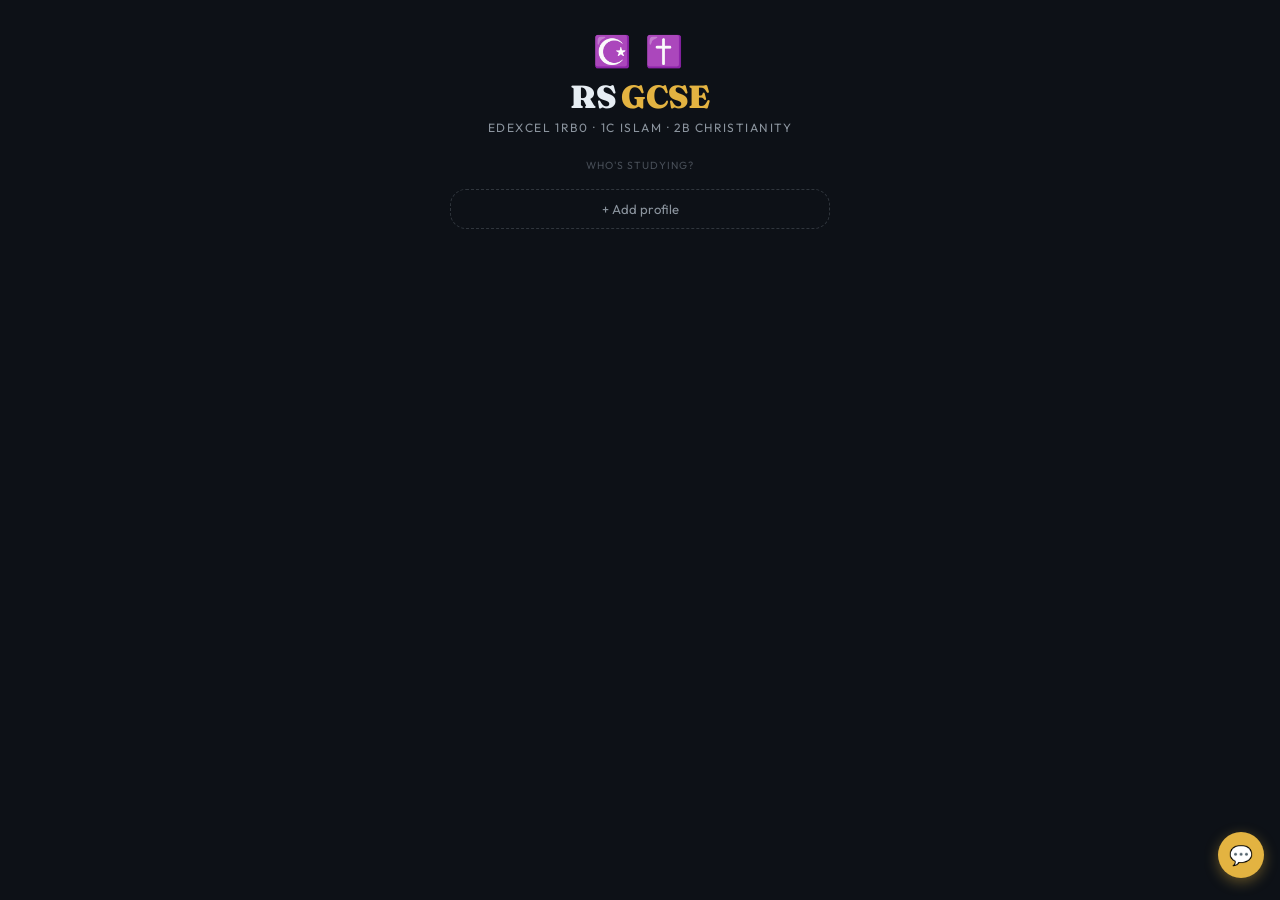
==== commit aa8df278: "Add files via upload" ====
--- a/GCSE-RS.html
+++ b/GCSE-RS.html
@@ -274,7 +274,7 @@
 .c-quote-t{font-size:.77rem;color:var(--gold);font-style:italic;line-height:1.5;}
 .c-quote-r{font-size:.63rem;color:var(--text3);margin-top:3px;}
 
-.ans-area{padding:9px 16px 16px;flex-shrink:0;max-width:440px;width:100%;margin:0 auto;position:relative;z-index:10;background:var(--bg);}
+.ans-area{padding:12px 16px 24px;max-width:440px;width:100%;margin:0 auto;}
 .ans-btns{display:grid;grid-template-columns:1fr 1fr;gap:8px;margin-top:8px;}
 .ans-btn{padding:12px;border-radius:var(--rsm);font-family:'Outfit',sans-serif;font-size:.86rem;font-weight:600;cursor:pointer;border:1.5px solid;transition:all .15s;}
 .ans-wrong{border-color:rgba(248,81,73,.4);background:rgba(248,81,73,.08);color:var(--red);}
@@ -413,11 +413,13 @@
           <div class="chips" id="subChips"></div>
         </div>
         <div class="filter-section">
-          <div class="filter-sec-label">Unit</div>
           <div class="chips" id="unitChips"></div>
         </div>
         <div class="filter-section">
-          <div class="filter-sec-label">Confidence</div>
+          <div class="filter-sec-label" style="display:flex;align-items:center;justify-content:space-between">
+            <span>Filter units by your confidence level</span>
+            <button id="goToTopicsBtn" style="background:none;border:none;color:var(--accent);font-size:.65rem;font-family:'Outfit',sans-serif;cursor:pointer;padding:0;touch-action:manipulation">Set levels →</button>
+          </div>
           <div class="chips" id="confChips"></div>
         </div>
         <span class="filter-clear" id="filterClear">Clear all filters</span>
@@ -456,17 +458,18 @@
     </div>
     <div class="mode-card" id="modeTopics" style="border:1px solid var(--border)">
       <div class="m-icon" style="background:rgba(188,140,255,.12)">📊</div>
-      <div class="m-info"><div class="m-title">Progress by Topic</div><div class="m-desc">Performance across all 8 units per subtopic. Tap any unit to drill it.</div></div>
+      <div class="m-info"><div class="m-title">Progress by Topic</div><div class="m-desc">Performance across all 8 units per subtopic. Tap any unit to drill it. Tap the emoji to rate your confidence.</div></div>
       <div class="m-count" style="color:var(--purple)">32+32</div>
+    </div>
+    <div class="sec-label" style="margin-top:4px">Exam Practice</div>
+    <div class="mode-card" id="modeTips" style="border:1px solid rgba(188,140,255,.3);background:rgba(188,140,255,.04)">
+      <div class="m-icon" style="background:rgba(188,140,255,.12)">✍️</div>
+      <div class="m-info"><div class="m-title" style="color:var(--purple)">Exam Tips</div><div class="m-desc">Agree/disagree vocabulary, essay structure tips and key phrase bank.</div></div>
     </div>
     <div class="mode-card" id="modePartD" style="background:linear-gradient(135deg,rgba(227,179,65,.08),rgba(227,179,65,.03));border:1.5px solid rgba(227,179,65,.35)">
       <div class="m-icon" style="background:rgba(227,179,65,.15)">⚖️</div>
       <div class="m-info"><div class="m-title" style="color:var(--gold)">Part D Prep</div><div class="m-desc">Real past-paper evaluate statements with for/against scaffolds and justified conclusions.</div></div>
       <div style="font-size:.56rem;color:var(--gold);font-weight:700;text-transform:uppercase;flex-shrink:0">2018–<br>2024</div>
-    </div>
-    <div class="mode-card" id="modeTips" style="border:1px solid rgba(188,140,255,.3);background:rgba(188,140,255,.04)">
-      <div class="m-icon" style="background:rgba(188,140,255,.12)">✍️</div>
-      <div class="m-info"><div class="m-title" style="color:var(--purple)">Exam Technique</div><div class="m-desc">Agree/disagree vocabulary, essay structure tips and key phrase bank.</div></div>
     </div>
     <div class="mode-card" id="modeTutor" style="background:linear-gradient(135deg,rgba(88,166,255,.08),rgba(88,166,255,.03));border:1.5px solid rgba(88,166,255,.4)">
       <div class="m-icon" style="background:rgba(88,166,255,.15)">🤖</div>
@@ -485,8 +488,16 @@
   </div>
   <div id="tutorContext" style="display:none;flex-shrink:0;background:rgba(88,166,255,.07);border-bottom:1px solid rgba(88,166,255,.15);padding:9px 16px;font-size:.75rem;color:var(--accent)"></div>
   <div id="tutorMessages" style="flex:1;min-height:0;overflow-y:auto;padding:14px 15px;display:flex;flex-direction:column;gap:10px;touch-action:pan-y;-webkit-overflow-scrolling:touch;overscroll-behavior:contain"></div>
+  <!-- Hidden photo input -->
+  <input type="file" id="tutorPhotoInput" accept="image/*" capture="environment" style="display:none">
   <div style="flex-shrink:0;padding:10px 13px 16px;background:var(--surface);border-top:1px solid var(--border)">
+    <!-- Photo preview -->
+    <div id="tutorPhotoPreview" style="display:none;margin-bottom:8px;position:relative">
+      <img id="tutorPhotoImg" style="max-height:120px;border-radius:10px;border:1.5px solid var(--accent);display:block">
+      <button id="tutorPhotoRemove" style="position:absolute;top:-6px;right:-6px;background:var(--red);border:none;border-radius:50%;width:22px;height:22px;color:#fff;font-size:.75rem;cursor:pointer;display:flex;align-items:center;justify-content:center;touch-action:manipulation">✕</button>
+    </div>
     <div style="display:flex;gap:8px;align-items:flex-end">
+      <button id="tutorPhotoBtn" title="Photo your written answer" style="background:rgba(227,179,65,.12);border:1.5px solid rgba(227,179,65,.4);border-radius:50%;width:38px;height:38px;cursor:pointer;flex-shrink:0;display:flex;align-items:center;justify-content:center;font-size:1.1rem;transition:all .15s;touch-action:manipulation">📷</button>
       <textarea id="tutorInput" placeholder="Ask anything about RS…" rows="1"
         style="flex:1;background:var(--surface2);border:1.5px solid var(--border);border-radius:20px;padding:9px 15px;color:var(--text);font-family:'Outfit',sans-serif;font-size:.88rem;resize:none;outline:none;max-height:120px;overflow-y:auto;line-height:1.4;transition:border-color .2s"></textarea>
       <button id="tutorSendBtn" style="background:var(--accent);border:none;border-radius:50%;width:38px;height:38px;cursor:pointer;flex-shrink:0;display:flex;align-items:center;justify-content:center;font-size:1rem;transition:opacity .2s;touch-action:manipulation">➤</button>
@@ -524,6 +535,11 @@
     <span class="bar-title">📊 Progress by Topic</span>
     <div style="width:32px"></div>
   </div>
+  <div style="flex-shrink:0;padding:10px 15px 0;max-width:480px;margin:0 auto;width:100%">
+    <div style="background:rgba(88,166,255,.07);border:1px solid rgba(88,166,255,.15);border-radius:var(--rsm);padding:10px 13px;font-size:.78rem;color:var(--text2);line-height:1.5">
+      📈 See your flashcard results by unit. <strong style="color:var(--text)">Tap any unit</strong> to drill it. <strong style="color:var(--text)">Tap the emoji</strong> on the right to set your confidence — this lets you filter cards by confidence level from the Topic Filter on the menu.
+    </div>
+  </div>
   <div class="topics-body" tabindex="0" id="topicsBody"></div>
 </div>
 
@@ -542,7 +558,7 @@
     <div class="prog-text" id="progText"></div>
   </div>
 
-  <!-- Scrollable area containing the card -->
+  <!-- Scrollable area containing the card AND buttons -->
   <div class="card-scroll-area" tabindex="0" id="cardScrollArea">
     <div class="card-outer">
       <div class="card-flip-wrap" id="cardFlipWrap">
@@ -550,16 +566,16 @@
         <div class="card-face card-back" id="cBack"></div>
       </div>
     </div>
-  </div>
-
-  <div class="ans-area">
-    <button class="reveal-btn" id="revealBtn">Reveal Answer</button>
-    <div class="ans-btns" id="ansBtns" style="display:none">
-      <button class="ans-btn ans-wrong" id="btnWrong">✗ Hard</button>
-      <button class="ans-btn ans-right" id="btnRight">✓ Got it</button>
-    </div>
-    <div id="askTutorWrap" style="display:none;justify-content:center;padding:6px 0 0">
-      <button id="askTutorBtn" style="background:rgba(88,166,255,.1);border:1.5px solid rgba(88,166,255,.4);color:var(--accent);border-radius:20px;padding:7px 18px;font-family:'Outfit',sans-serif;font-size:.78rem;font-weight:600;cursor:pointer;touch-action:manipulation;transition:all .15s">🤖 Ask Tutor about this card</button>
+    <!-- Buttons sit directly under card in the scroll flow -->
+    <div class="ans-area" style="padding:12px 0 24px">
+      <button class="reveal-btn" id="revealBtn">Reveal Answer</button>
+      <div class="ans-btns" id="ansBtns" style="display:none">
+        <button class="ans-btn ans-wrong" id="btnWrong">✗ Hard</button>
+        <button class="ans-btn ans-right" id="btnRight">✓ Got it</button>
+      </div>
+      <div id="askTutorWrap" style="display:none;justify-content:center;padding:6px 0 0">
+        <button id="askTutorBtn" style="background:rgba(88,166,255,.1);border:1.5px solid rgba(88,166,255,.4);color:var(--accent);border-radius:20px;padding:7px 18px;font-family:'Outfit',sans-serif;font-size:.78rem;font-weight:600;cursor:pointer;touch-action:manipulation;transition:all .15s">🤖 Ask Tutor about this card</button>
+      </div>
     </div>
   </div>
 </div>
@@ -778,7 +794,7 @@
 <div class="toast" id="toast"></div>
 
 <!-- FEEDBACK BUTTON (floating, all screens) -->
-<button id="feedbackBtn" title="Send feedback" style="position:fixed;bottom:22px;right:16px;z-index:900;background:var(--surface2);border:1.5px solid var(--border);border-radius:50%;width:38px;height:38px;font-size:1rem;cursor:pointer;display:flex;align-items:center;justify-content:center;opacity:0.6;transition:opacity .2s,border-color .2s;touch-action:manipulation" onmouseover="this.style.opacity=1;this.style.borderColor='var(--accent)'" onmouseout="this.style.opacity=0.6;this.style.borderColor='var(--border)'">💬</button>
+<button id="feedbackBtn" title="Send feedback" style="position:fixed;bottom:22px;right:16px;z-index:900;background:var(--gold);border:none;border-radius:50%;width:46px;height:46px;font-size:1.2rem;cursor:pointer;display:flex;align-items:center;justify-content:center;box-shadow:0 4px 14px rgba(227,179,65,.4);transition:transform .15s,box-shadow .15s;touch-action:manipulation" onmouseover="this.style.transform='scale(1.1)';this.style.boxShadow='0 6px 18px rgba(227,179,65,.5)'" onmouseout="this.style.transform='scale(1)';this.style.boxShadow='0 4px 14px rgba(227,179,65,.4)'">💬</button>
 
 <!-- FEEDBACK MODAL -->
 <div id="feedbackModal" style="display:none;position:fixed;inset:0;z-index:9999;background:rgba(0,0,0,.7);align-items:center;justify-content:center;padding:20px">
@@ -810,6 +826,8 @@
   </div>
   <div id="adminBody" style="flex:1;min-height:0;overflow-y:auto;padding:14px 15px 32px;touch-action:pan-y;-webkit-overflow-scrolling:touch;overscroll-behavior:contain"></div>
 </div>
+
+<script>
 const SPEC = {
   islam: {
     label: '☪️ Islam 1C', color: 'var(--islam)',
@@ -2390,10 +2408,10 @@
           else if(uPct>=50){badgeClass='badge-mid';badgeText=uPct+'%';}
           else{badgeClass='badge-low';badgeText=uPct+'%';}
         }
-        // Confidence badge (right) — current level or prompt
+        // Confidence badge (right) — current level or greyed prompt
         const confLevel = conf[unit.id] !== undefined ? parseInt(conf[unit.id]) : null;
-        const confEmoji = confLevel !== null ? CONF_LEVELS[confLevel].emoji : '·';
-        const confTip = confLevel !== null ? CONF_LEVELS[confLevel].label : 'Tap to rate';
+        const confEmoji = confLevel !== null ? CONF_LEVELS[confLevel].emoji : '<span style="color:var(--text3);font-size:.7rem;font-weight:600">Rate</span>';
+        const confTip = confLevel !== null ? CONF_LEVELS[confLevel].label : 'Tap to set confidence';
 
         const row=document.createElement('div');
         row.className='unit-row'+(noCards?' no-cards':'');
@@ -2407,7 +2425,7 @@
           ${noCards
             ? '<div class="unit-stats"><span style="color:var(--text3)">coming soon</span></div>'
             : `<div class="unit-stats" style="text-align:right">${unitCards.length} cards${uHard>0?'<br><span style="color:var(--red)">'+uHard+' hard</span>':''}</div>
-               <div class="conf-badge" title="${confTip}" data-unit="${unit.id}">${confEmoji}</div>`
+               <div class="conf-badge" title="${confTip}" data-unit="${unit.id}" style="${confLevel===null?'border:1.5px dashed var(--text3);border-radius:8px;padding:2px 5px;':'font-size:1.1rem'}">${confEmoji}</div>`
           }`;
 
         if(!noCards){
@@ -2448,6 +2466,15 @@
 }
 on('modeTopics', 'click', ()=>{buildTopicsScreen();showScreen('topicsScreen');});
 on('topicsBack', 'click', ()=>showScreen('menuScreen'));
+
+// "Set levels →" button in confidence filter links to Progress by Topic
+document.getElementById('goToTopicsBtn').addEventListener('click', () => {
+  // Close filter panel first
+  document.getElementById('filterPanel').classList.remove('open');
+  document.getElementById('filterToggle').querySelector('.ft-arrow').style.transform = '';
+  buildTopicsScreen();
+  showScreen('topicsScreen');
+});
 
 // ═══════════════════════════════════════════════════════
 //  STUDY
@@ -2760,14 +2787,43 @@
 async function sendTutorMessage(overrideText) {
   const input = document.getElementById('tutorInput');
   const text = (overrideText || input.value).trim();
-  if (!text) return;
+  const hasPhoto = !!tutorPhotoBase64;
+
+  if (!text && !hasPhoto) return;
 
   input.value = '';
   input.style.height = 'auto';
+  input.placeholder = 'Ask anything about RS…';
   document.getElementById('tutorSuggestions').innerHTML = '';
 
-  appendMessage('user', text);
-  tutorHistory.push({ role: 'user', content: text });
+  // Build user message content
+  let userContent;
+  let displayText;
+
+  if (hasPhoto) {
+    displayText = text || 'Please mark my written answer.';
+    const markingPrompt = text
+      ? `${text}\n\nPlease read my handwritten answer in the photo and mark it against the Edexcel RS GCSE mark scheme. Give me: (1) a mark out of 4 (Part C) or 12 (Part D), (2) what I did well, (3) specific improvements to hit the next level.`
+      : `Please read my handwritten answer in the photo and mark it against the Edexcel RS GCSE mark scheme. Give me: (1) a mark out of 4 (Part C) or 12 (Part D), (2) what I did well, (3) specific improvements to hit the next level.`;
+    userContent = [
+      { type: 'image', source: { type: 'base64', media_type: tutorPhotoMime, data: tutorPhotoBase64 } },
+      { type: 'text', text: markingPrompt }
+    ];
+    // Clear photo after sending
+    tutorPhotoBase64 = null;
+    tutorPhotoMime = null;
+    document.getElementById('tutorPhotoPreview').style.display = 'none';
+    document.getElementById('tutorPhotoImg').src = '';
+    document.getElementById('tutorPhotoBtn').style.background = 'rgba(227,179,65,.12)';
+    document.getElementById('tutorPhotoBtn').style.borderColor = 'rgba(227,179,65,.4)';
+  } else {
+    displayText = text;
+    userContent = text;
+  }
+
+  // Show user message (text only in UI)
+  appendMessage('user', hasPhoto ? `📷 ${displayText}` : displayText);
+  tutorHistory.push({ role: 'user', content: userContent });
 
   showTyping();
   document.getElementById('tutorSendBtn').style.opacity = '0.4';
@@ -2783,19 +2839,25 @@
         messages: tutorHistory
       })
     });
+    if (!response.ok) {
+      const errData = await response.json().catch(()=>({error:{message:'Unknown error'}}));
+      throw new Error(`API ${response.status}: ${errData.error?.message || response.statusText}`);
+    }
     const data = await response.json();
     hideTyping();
 
     const reply = data.content?.[0]?.text || 'Sorry, I had trouble answering that. Please try again.';
     appendMessage('ai', reply);
     tutorHistory.push({ role: 'assistant', content: reply });
-
-    // Show follow-up suggestions
     renderSuggestions(tutorContextCard);
 
   } catch (err) {
     hideTyping();
-    appendMessage('ai', 'I couldn\'t connect right now. Check your internet and try again.');
+    console.error('Tutor API error:', err);
+    const msg = err.message?.includes('413') ? 'The photo was too large to send. Try a closer crop or lower resolution image.'
+      : err.message?.includes('400') ? 'There was a problem with the request. Try again without the photo first.'
+      : 'Couldn\'t reach the AI tutor. Check your connection and try again.';
+    appendMessage('ai', msg);
   }
 
   document.getElementById('tutorSendBtn').style.opacity = '1';
@@ -2862,6 +2924,58 @@
   document.getElementById('tutorSendBtn').style.opacity = '1';
 }
 
+// ── PHOTO MARKING ──
+let tutorPhotoBase64 = null;
+let tutorPhotoMime = null;
+
+document.getElementById('tutorPhotoBtn').addEventListener('click', () => {
+  document.getElementById('tutorPhotoInput').click();
+});
+
+document.getElementById('tutorPhotoInput').addEventListener('change', function() {
+  const file = this.files[0];
+  if (!file) return;
+  const reader = new FileReader();
+  reader.onload = e => {
+    // Compress image before storing
+    const img = new Image();
+    img.onload = () => {
+      const MAX = 1600;
+      let w = img.width, h = img.height;
+      if (w > MAX || h > MAX) {
+        if (w > h) { h = Math.round(h * MAX / w); w = MAX; }
+        else { w = Math.round(w * MAX / h); h = MAX; }
+      }
+      const canvas = document.createElement('canvas');
+      canvas.width = w; canvas.height = h;
+      canvas.getContext('2d').drawImage(img, 0, 0, w, h);
+      const compressed = canvas.toDataURL('image/jpeg', 0.82);
+      tutorPhotoBase64 = compressed.split(',')[1];
+      tutorPhotoMime = 'image/jpeg';
+      document.getElementById('tutorPhotoImg').src = compressed;
+      document.getElementById('tutorPhotoPreview').style.display = 'block';
+      document.getElementById('tutorPhotoBtn').style.background = 'rgba(227,179,65,.3)';
+      document.getElementById('tutorPhotoBtn').style.borderColor = 'var(--gold)';
+      document.getElementById('tutorInput').placeholder = 'Which question is this? (e.g. Part C — contraception)';
+      document.getElementById('tutorInput').focus();
+    };
+    img.src = e.target.result;
+  };
+  reader.readAsDataURL(file);
+  this.value = '';
+});
+
+document.getElementById('tutorPhotoRemove').addEventListener('click', () => {
+  tutorPhotoBase64 = null;
+  tutorPhotoMime = null;
+  document.getElementById('tutorPhotoPreview').style.display = 'none';
+  document.getElementById('tutorPhotoImg').src = '';
+  document.getElementById('tutorPhotoBtn').style.background = 'rgba(227,179,65,.12)';
+  document.getElementById('tutorPhotoBtn').style.borderColor = 'rgba(227,179,65,.4)';
+  document.getElementById('tutorInput').placeholder = 'Ask anything about RS…';
+});
+
+// ── SEND WITH PHOTO ──
 // Send on button click
 document.getElementById('tutorSendBtn').addEventListener('click', () => sendTutorMessage());
 
@@ -3239,7 +3353,7 @@
   setTimeout(function(){
     var d=document.createElement("div");
     d.style.cssText="position:fixed;bottom:0;left:0;right:0;z-index:9999;background:#1c2128;border-top:1px solid rgba(255,255,255,.1);padding:12px 16px 30px;display:flex;align-items:center;gap:12px;font-family:system-ui,sans-serif";
-    d.innerHTML='<div style="flex:1"><b style="font-size:.85rem;color:#e6edf3">Add to Home Screen</b><div style="font-size:.73rem;color:#8b949e;margin-top:2px">Tap Share then Add to Home Screen to install RS GCSE as an app</div></div><button id="pwax" style="background:none;border:none;color:#8b949e;font-size:1.4rem;cursor:pointer">&#10005;</button>';
+    d.innerHTML='<div style="flex:1"><b style="font-size:.85rem;color:#e6edf3">Add to Home Screen<\/b><div style="font-size:.73rem;color:#8b949e;margin-top:2px">Tap Share then Add to Home Screen to install RS GCSE as an app<\/div><\/div><button id="pwax" style="background:none;border:none;color:#8b949e;font-size:1.4rem;cursor:pointer">&#10005;<\/button>';
     document.body.appendChild(d);
     document.getElementById("pwax").onclick=function(){d.remove();localStorage.setItem("pwa_rs","1");};
   },2500);
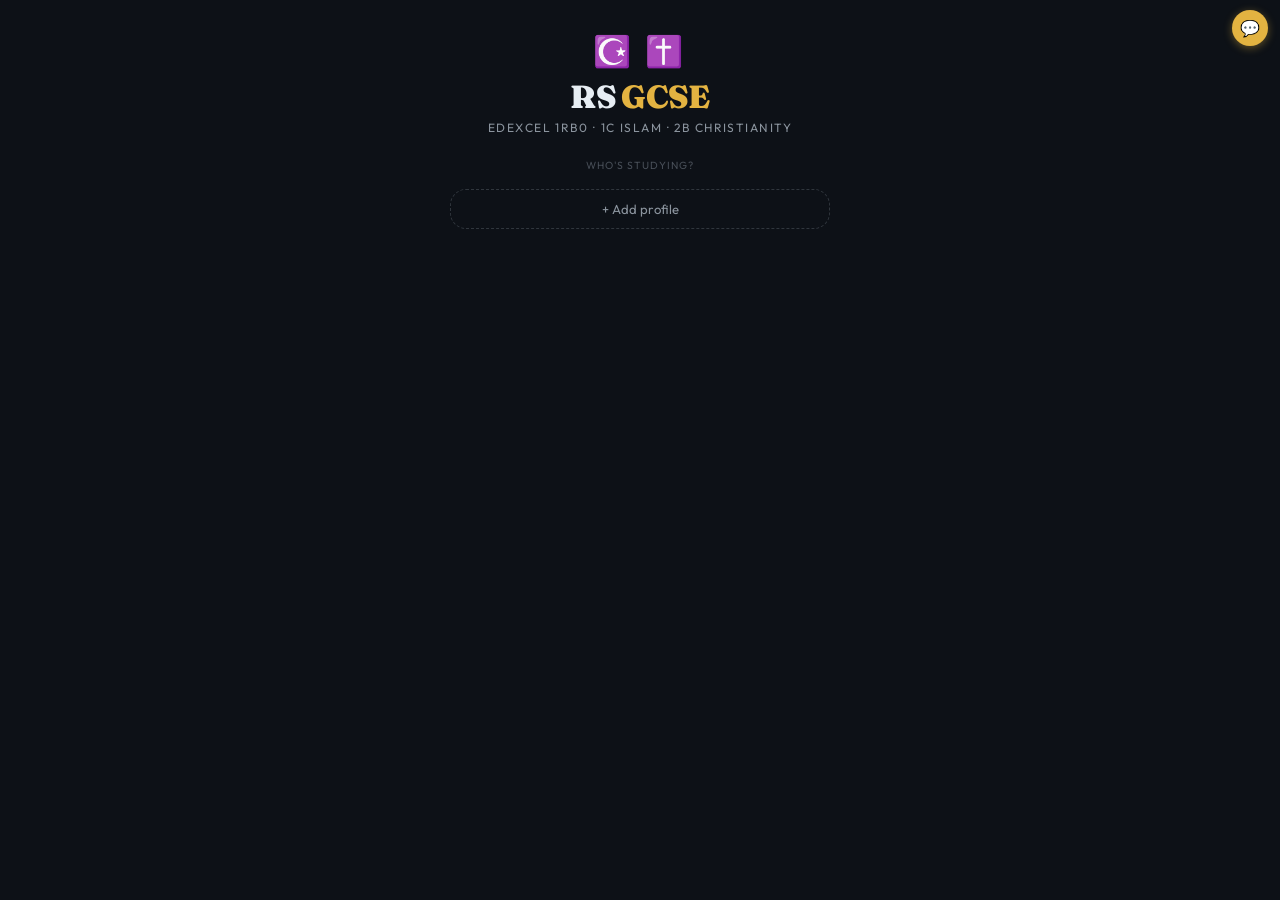
==== commit d8088e51: "Add files via upload" ====
--- a/GCSE-RS.html
+++ b/GCSE-RS.html
@@ -794,7 +794,7 @@
 <div class="toast" id="toast"></div>
 
 <!-- FEEDBACK BUTTON (floating, all screens) -->
-<button id="feedbackBtn" title="Send feedback" style="position:fixed;bottom:22px;right:16px;z-index:900;background:var(--gold);border:none;border-radius:50%;width:46px;height:46px;font-size:1.2rem;cursor:pointer;display:flex;align-items:center;justify-content:center;box-shadow:0 4px 14px rgba(227,179,65,.4);transition:transform .15s,box-shadow .15s;touch-action:manipulation" onmouseover="this.style.transform='scale(1.1)';this.style.boxShadow='0 6px 18px rgba(227,179,65,.5)'" onmouseout="this.style.transform='scale(1)';this.style.boxShadow='0 4px 14px rgba(227,179,65,.4)'">💬</button>
+<button id="feedbackBtn" title="Send feedback" style="position:fixed;top:10px;right:12px;z-index:900;background:var(--gold);border:none;border-radius:50%;width:36px;height:36px;font-size:1rem;cursor:pointer;display:flex;align-items:center;justify-content:center;box-shadow:0 2px 8px rgba(227,179,65,.4);transition:transform .15s;touch-action:manipulation" onmouseover="this.style.transform='scale(1.1)'" onmouseout="this.style.transform='scale(1)'">💬</button>
 
 <!-- FEEDBACK MODAL -->
 <div id="feedbackModal" style="display:none;position:fixed;inset:0;z-index:9999;background:rgba(0,0,0,.7);align-items:center;justify-content:center;padding:20px">
